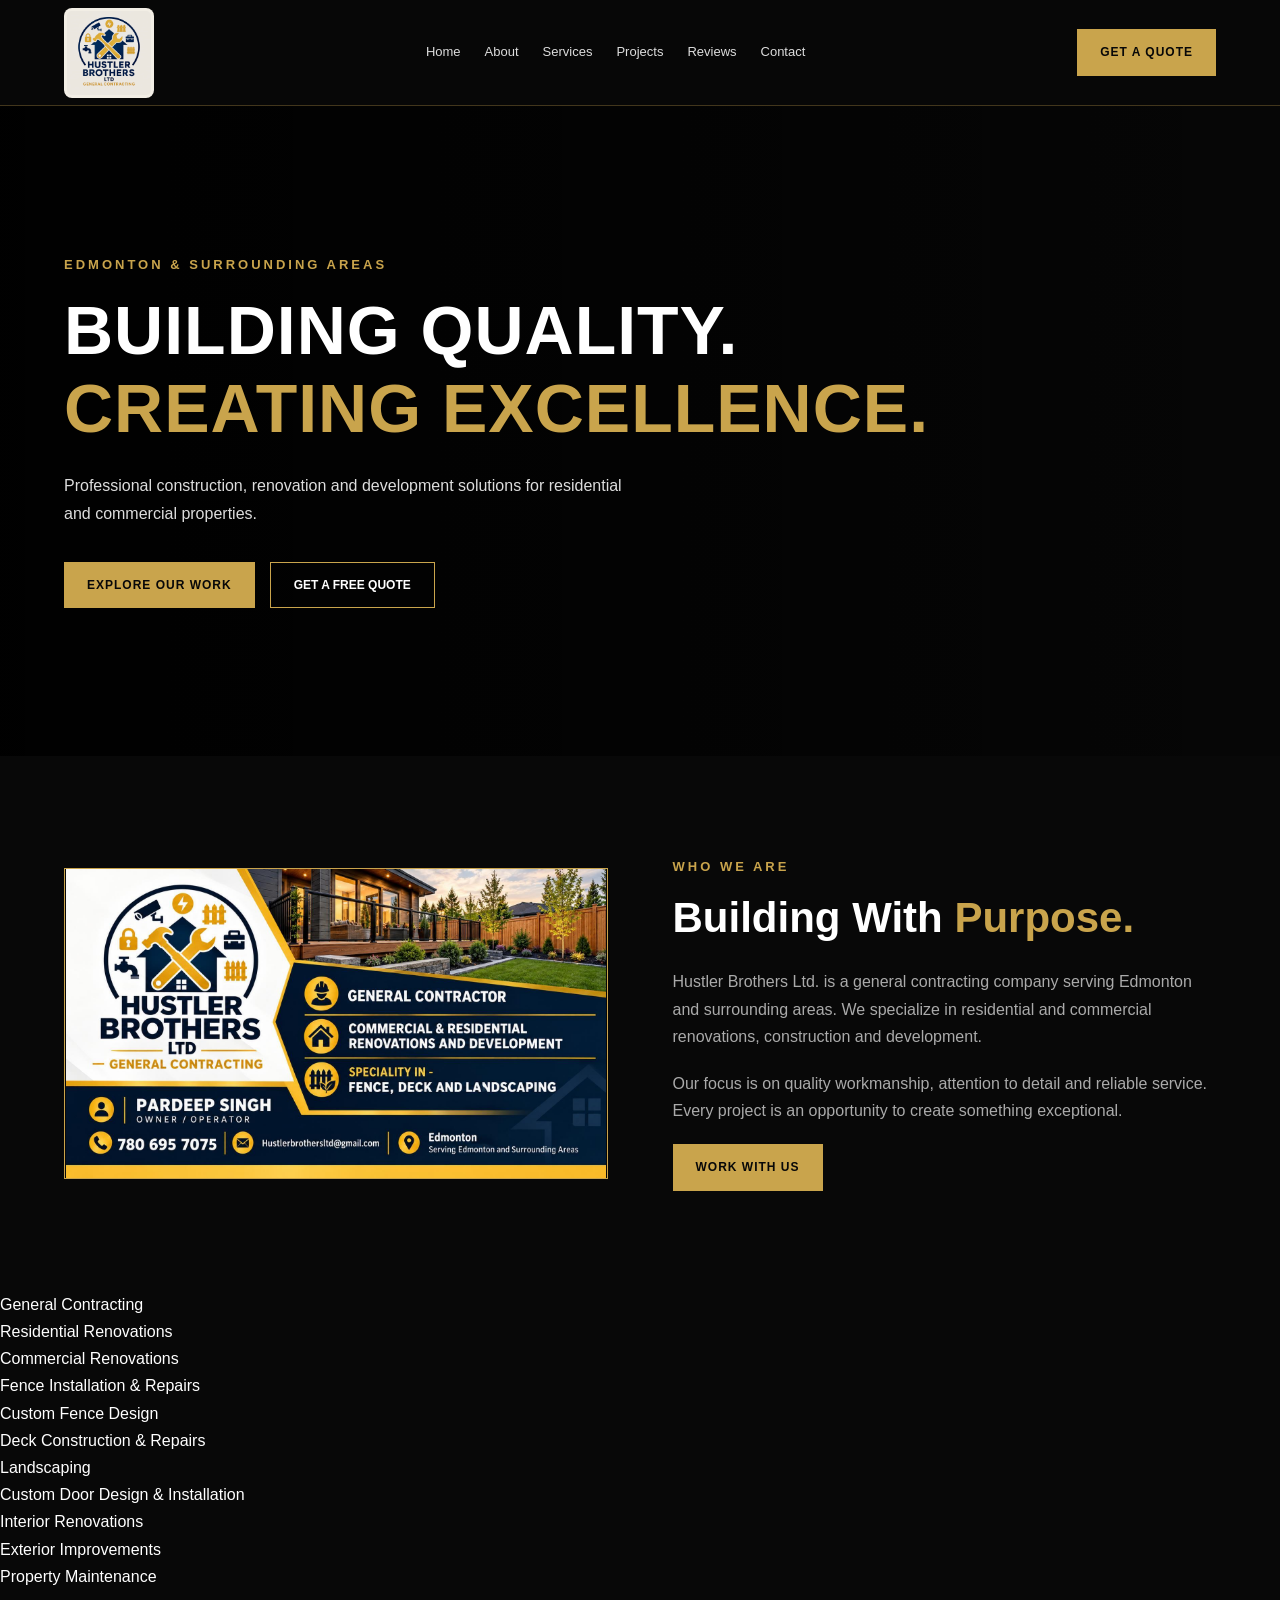
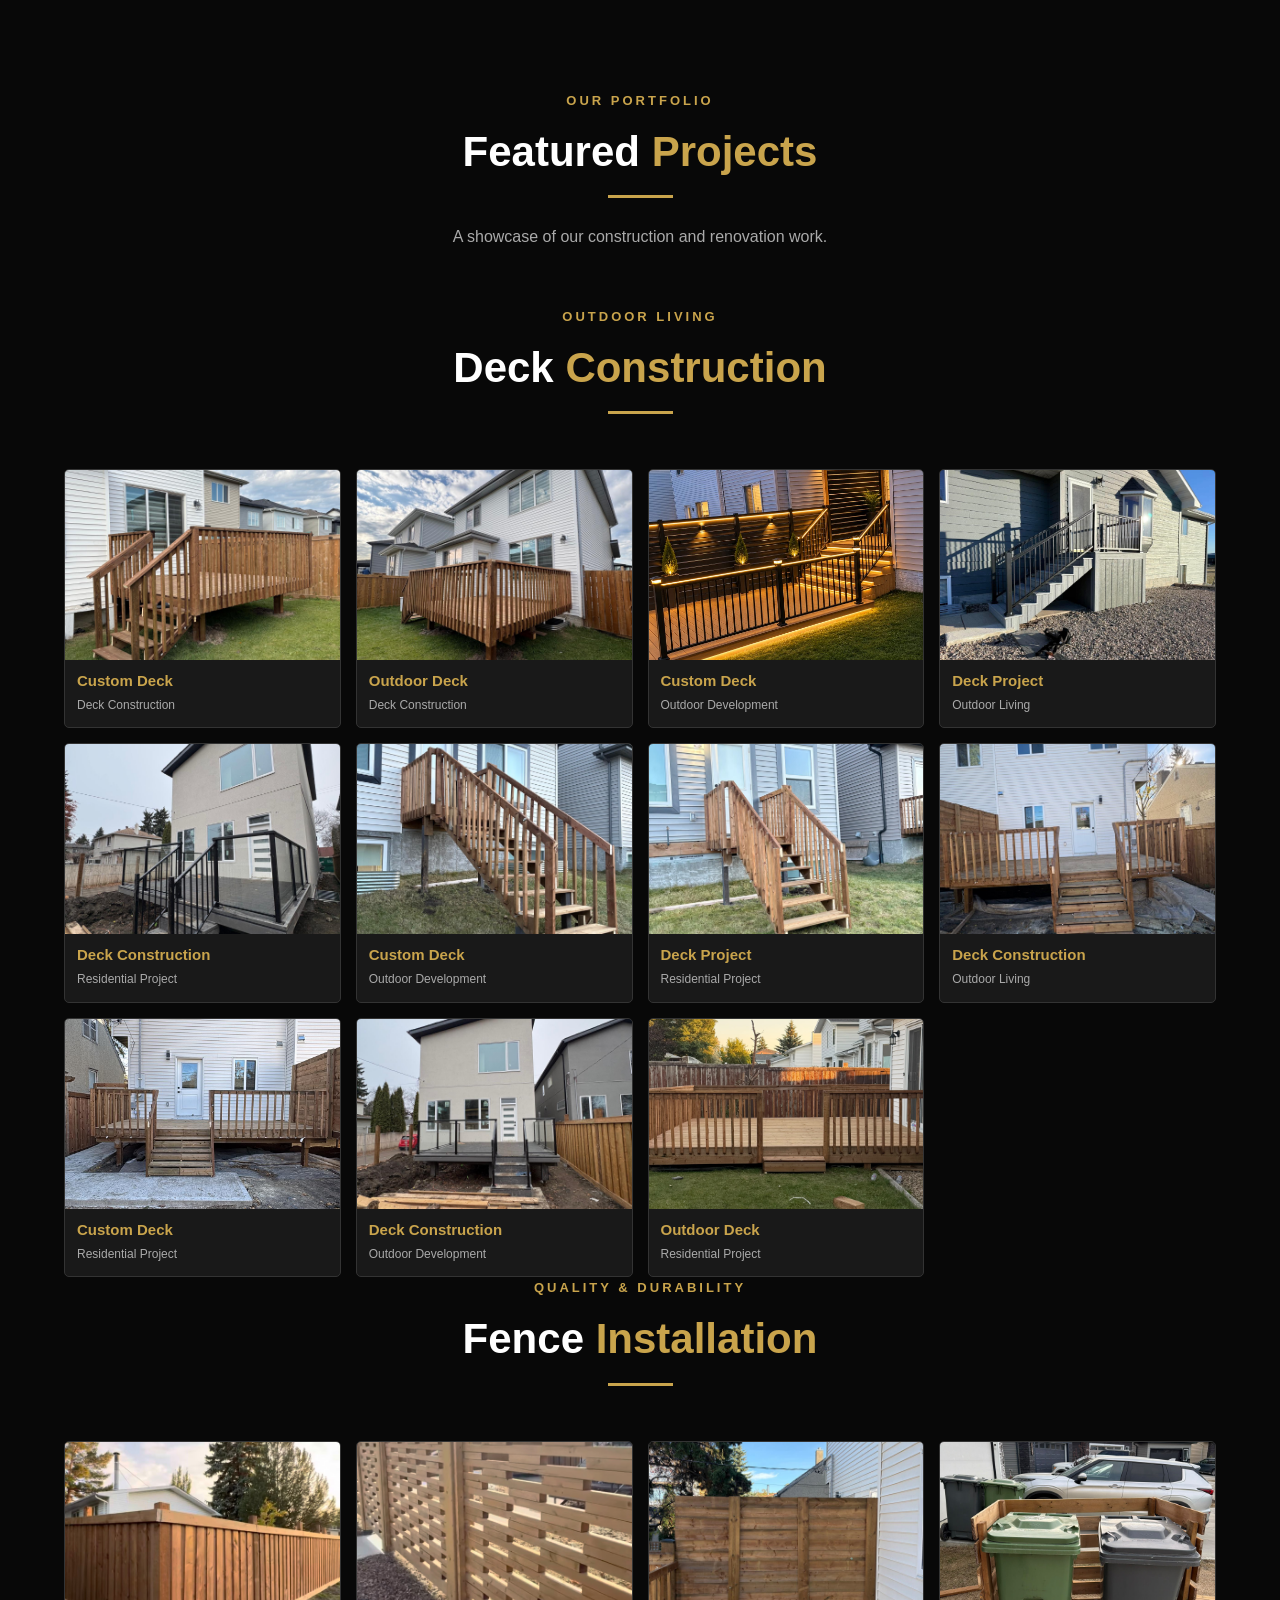
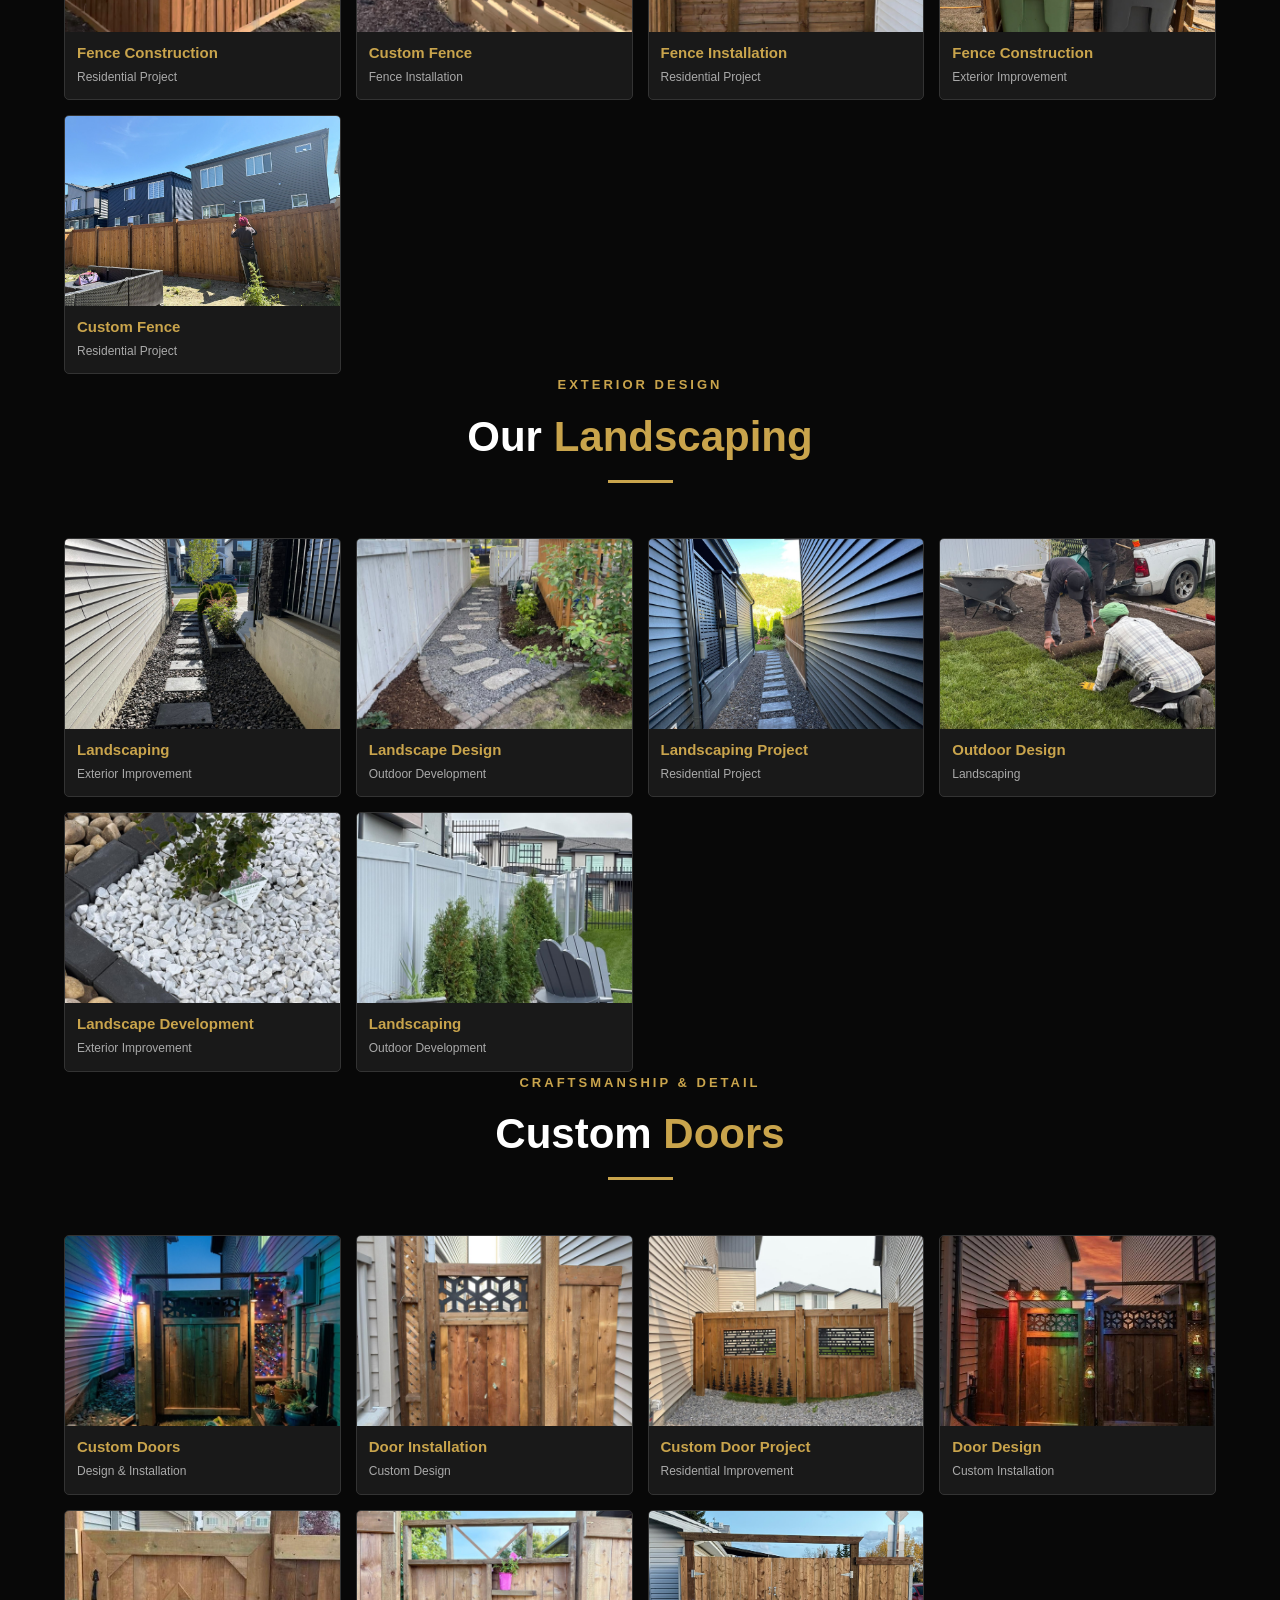
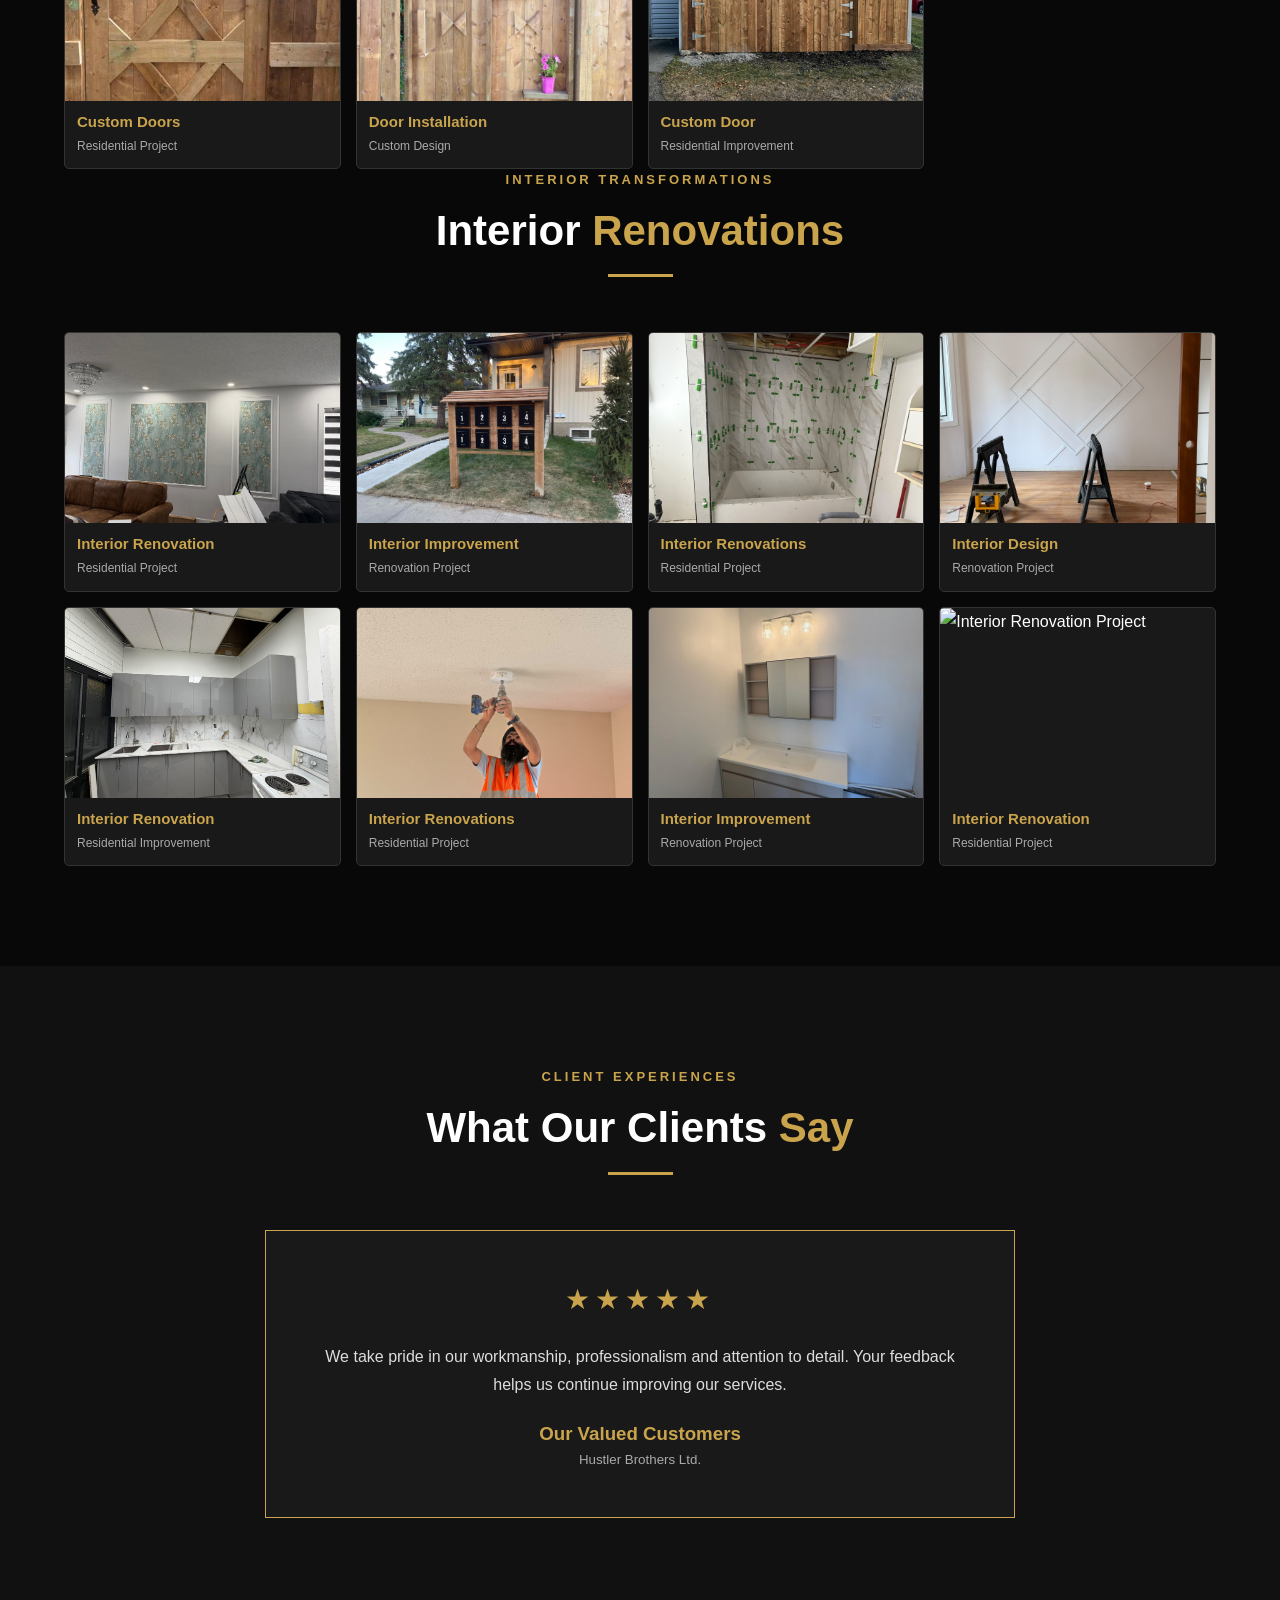
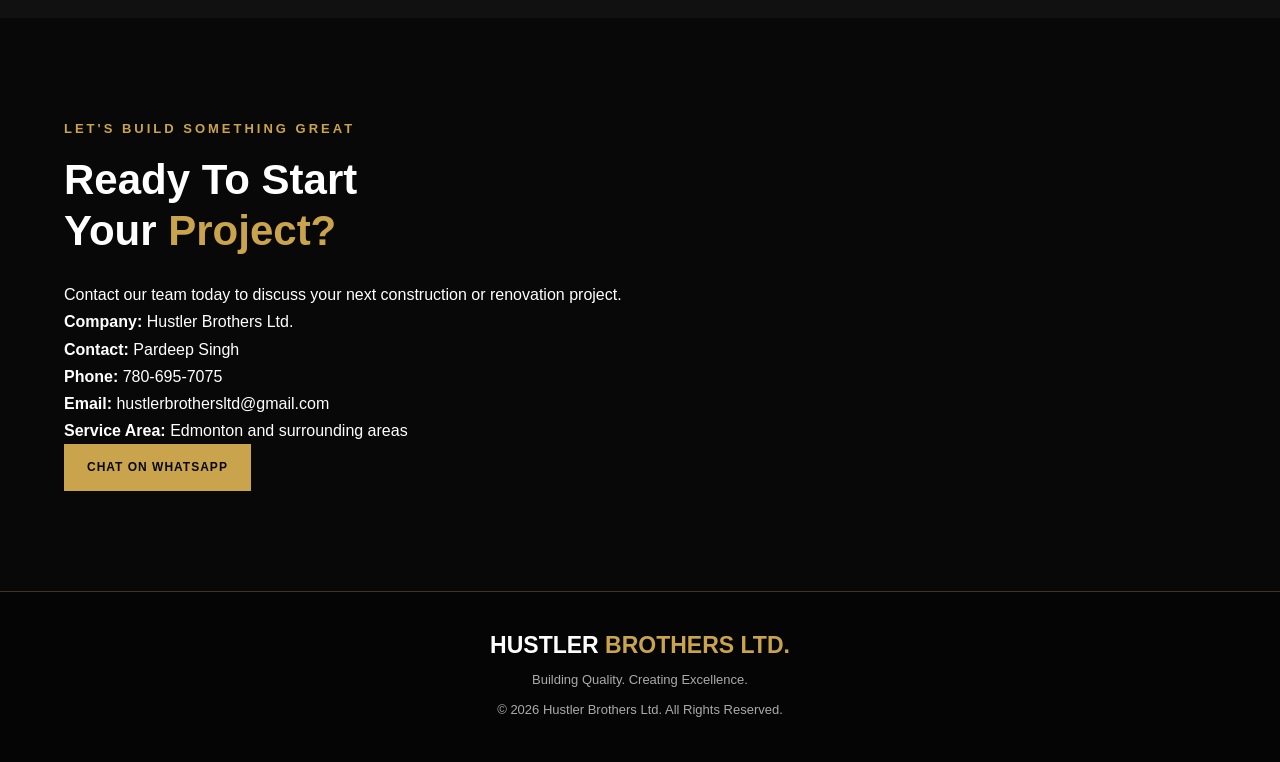
==== index.html @ e7b55569 "Update fmt.Println output from 'Hello' to 'Goodbye'" ====
<!DOCTYPE html>
<html lang="en">
<head>
    <meta charset="UTF-8">
    <meta name="viewport" content="width=device-width, initial-scale=1.0">

    <title>Hustler Brothers Ltd. | General Contractor Edmonton</title>

    <meta name="description" content="Hustler Brothers Ltd. provides professional fencing, deck construction, landscaping, custom doors and interior renovations in Edmonton and surrounding areas.">

    <link rel="stylesheet" href="style.css">
</head>

<body>

    <!-- NAVIGATION -->
    <header class="header">
        <div class="container navbar">

            <a href="#home" class="logo">
                <img src="images/logo.jpg" alt="Hustler Brothers Ltd. Logo">
            </a>

            <nav class="nav-links">
                <a href="#home">Home</a>
                <a href="#about">About</a>
                <a href="#services">Services</a>
                <a href="#projects">Projects</a>
                <a href="#reviews">Reviews</a>
                <a href="#contact">Contact</a>
            </nav>

            <a href="#contact" class="nav-button">
                GET A QUOTE
            </a>

        </div>
    </header>


    <!-- HERO SECTION -->
    <section class="hero" id="home">

        <div class="hero-overlay"></div>

        <div class="container hero-content">

            <p class="gold-text">
                EDMONTON & SURROUNDING AREAS
            </p>

            <h1>
                BUILDING QUALITY.<br>
                <span>CREATING EXCELLENCE.</span>
            </h1>

            <p class="hero-description">
                Professional construction, renovation and
                development solutions for residential and
                commercial properties.
            </p>

            <div class="hero-buttons">

                <a href="#projects" class="gold-button">
                    EXPLORE OUR WORK
                </a>

                <a href="#contact" class="outline-button">
                    GET A FREE QUOTE
                </a>

            </div>

        </div>

    </section>


    <!-- ABOUT SECTION -->
    <section class="about section-padding" id="about">

        <div class="container about-grid">

            <div class="about-image">
                <img src="images/about.jpg"
                     alt="Hustler Brothers Ltd. Construction Project">
            </div>

            <div class="about-content">

                <p class="gold-text">WHO WE ARE</p>

                <h2>
                    Building With <span>Purpose.</span>
                </h2>

                <p>
                    Hustler Brothers Ltd. is a general contracting
                    company serving Edmonton and surrounding areas.
                    We specialize in residential and commercial
                    renovations, construction and development.
                </p>

                <p>
                    Our focus is on quality workmanship,
                    attention to detail and reliable service.
                    Every project is an opportunity to create
                    something exceptional.
                </p>

                <a href="#contact" class="gold-button">
                    WORK WITH US
                </a>

            </div>

        </div>

    </section>


    <!-- SERVICES SECTION -->
   
<div class="services-list">

    <ul>
        <li>General Contracting</li>
        <li>Residential Renovations</li>
        <li>Commercial Renovations</li>
        <li>Fence Installation & Repairs</li>
        <li>Custom Fence Design</li>
        <li>Deck Construction & Repairs</li>
        <li>Landscaping</li>
        <li>Custom Door Design & Installation</li>
        <li>Interior Renovations</li>
        <li>Exterior Improvements</li>
        <li>Property Maintenance</li>
    </ul>

</div>

</div>

</section>


<!-- PROJECTS / PORTFOLIO SECTION -->
    <section class="projects section-padding" id="projects">

        <div class="container">

            <div class="section-heading">

                <p class="gold-text">OUR PORTFOLIO</p>

                <h2>Featured <span>Projects</span></h2>

                <p>
                    A showcase of our construction and renovation work.
                </p>

            </div>


            <!-- DECK CONSTRUCTION -->
            <div class="section-heading">
                <p class="gold-text">OUTDOOR LIVING</p>
                <h2>Deck <span>Construction</span></h2>
            </div>

            <div class="project-grid">

                <div class="project-card">
                    <img src="images/deck1.jpeg" alt="Deck Project 1">
                    <div class="project-info">
                        <h3>Custom Deck</h3>
                        <p>Deck Construction</p>
                    </div>
                </div>

                <div class="project-card">
                    <img src="images/deck2.jpeg" alt="Deck Project 2">
                    <div class="project-info">
                        <h3>Outdoor Deck</h3>
                        <p>Deck Construction</p>
                    </div>
                </div>

                <div class="project-card">
                    <img src="images/deck3.jpeg" alt="Deck Project 3">
                    <div class="project-info">
                        <h3>Custom Deck</h3>
                        <p>Outdoor Development</p>
                    </div>
                </div>

                <div class="project-card">
                    <img src="images/deck4.jpeg" alt="Deck Project 4">
                    <div class="project-info">
                        <h3>Deck Project</h3>
                        <p>Outdoor Living</p>
                    </div>
                </div>

                <div class="project-card">
                    <img src="images/deck5.jpeg" alt="Deck Project 5">
                    <div class="project-info">
                        <h3>Deck Construction</h3>
                        <p>Residential Project</p>
                    </div>
                </div>

                <div class="project-card">
                    <img src="images/deck6.jpeg" alt="Deck Project 6">
                    <div class="project-info">
                        <h3>Custom Deck</h3>
                        <p>Outdoor Development</p>
                    </div>
                </div>

                <div class="project-card">
                    <img src="images/deck7.jpeg" alt="Deck Project 7">
                    <div class="project-info">
                        <h3>Deck Project</h3>
                        <p>Residential Project</p>
                    </div>
                </div>

                <div class="project-card">
                    <img src="images/deck9.jpeg" alt="Deck Project 9">
                    <div class="project-info">
                        <h3>Deck Construction</h3>
                        <p>Outdoor Living</p>
                    </div>
                </div>

                <div class="project-card">
                    <img src="images/deck10.jpeg" alt="Deck Project 10">
                    <div class="project-info">
                        <h3>Custom Deck</h3>
                        <p>Residential Project</p>
                    </div>
                </div>

                <div class="project-card">
                    <img src="images/deck11.jpeg" alt="Deck Project 11">
                    <div class="project-info">
                        <h3>Deck Construction</h3>
                        <p>Outdoor Development</p>
                    </div>
                </div>

                <div class="project-card">
                    <img src="images/deck12.jpeg" alt="Deck Project 12">
                    <div class="project-info">
                        <h3>Outdoor Deck</h3>
                        <p>Residential Project</p>
                    </div>
                </div>

            </div>


            <!-- FENCE INSTALLATION -->
            <div class="section-heading">
                <p class="gold-text">QUALITY & DURABILITY</p>
                <h2>Fence <span>Installation</span></h2>
            </div>

            <div class="project-grid">

                <div class="project-card">
                    <img src="images/fence1.jpeg" alt="Fence Project 1">
                    <div class="project-info">
                        <h3>Fence Construction</h3>
                        <p>Residential Project</p>
                    </div>
                </div>

                <div class="project-card">
                    <img src="images/fence2.jpeg" alt="Fence Project 2">
                    <div class="project-info">
                        <h3>Custom Fence</h3>
                        <p>Fence Installation</p>
                    </div>
                </div>

                <div class="project-card">
                    <img src="images/fence5.jpeg" alt="Fence Project 5">
                    <div class="project-info">
                        <h3>Fence Installation</h3>
                        <p>Residential Project</p>
                    </div>
                </div>

                <div class="project-card">
                    <img src="images/fence6.jpeg" alt="Fence Project 6">
                    <div class="project-info">
                        <h3>Fence Construction</h3>
                        <p>Exterior Improvement</p>
                    </div>
                </div>

                <div class="project-card">
                    <img src="images/fence7.jpeg" alt="Fence Project 7">
                    <div class="project-info">
                        <h3>Custom Fence</h3>
                        <p>Residential Project</p>
                    </div>
                </div>

            </div>


            <!-- LANDSCAPING -->
            <div class="section-heading">
                <p class="gold-text">EXTERIOR DESIGN</p>
                <h2>Our <span>Landscaping</span></h2>
            </div>

            <div class="project-grid">

                <div class="project-card">
                    <img src="images/landscaping1.jpeg" alt="Landscaping Project 1">
                    <div class="project-info">
                        <h3>Landscaping</h3>
                        <p>Exterior Improvement</p>
                    </div>
                </div>

                <div class="project-card">
                    <img src="images/landscaping2.jpeg" alt="Landscaping Project 2">
                    <div class="project-info">
                        <h3>Landscape Design</h3>
                        <p>Outdoor Development</p>
                    </div>
                </div>

                <div class="project-card">
                    <img src="images/landscaping3.jpeg" alt="Landscaping Project 3">
                    <div class="project-info">
                        <h3>Landscaping Project</h3>
                        <p>Residential Project</p>
                    </div>
                </div>

                <div class="project-card">
                    <img src="images/landscaping4.jpeg" alt="Landscaping Project 4">
                    <div class="project-info">
                        <h3>Outdoor Design</h3>
                        <p>Landscaping</p>
                    </div>
                </div>

                <div class="project-card">
                    <img src="images/landscaping5.jpeg" alt="Landscaping Project 5">
                    <div class="project-info">
                        <h3>Landscape Development</h3>
                        <p>Exterior Improvement</p>
                    </div>
                </div>

                <div class="project-card">
                    <img src="images/landscaping7.jpeg" alt="Landscaping Project 7">
                    <div class="project-info">
                        <h3>Landscaping</h3>
                        <p>Outdoor Development</p>
                    </div>
                </div>

            </div>


            <!-- CUSTOM DOORS -->
            <div class="section-heading">
                <p class="gold-text">CRAFTSMANSHIP & DETAIL</p>
                <h2>Custom <span>Doors</span></h2>
            </div>

            <div class="project-grid">

                <div class="project-card">
                    <img src="images/door1.jpeg" alt="Custom Door Project 1">
                    <div class="project-info">
                        <h3>Custom Doors</h3>
                        <p>Design & Installation</p>
                    </div>
                </div>

                <div class="project-card">
                    <img src="images/door2.jpeg" alt="Custom Door Project 2">
                    <div class="project-info">
                        <h3>Door Installation</h3>
                        <p>Custom Design</p>
                    </div>
                </div>

                <div class="project-card">
                    <img src="images/door3.jpeg" alt="Custom Door Project 3">
                    <div class="project-info">
                        <h3>Custom Door Project</h3>
                        <p>Residential Improvement</p>
                    </div>
                </div>

                <div class="project-card">
                    <img src="images/door4.jpeg" alt="Custom Door Project 4">
                    <div class="project-info">
                        <h3>Door Design</h3>
                        <p>Custom Installation</p>
                    </div>
                </div>

                <div class="project-card">
                    <img src="images/door5.jpeg" alt="Custom Door Project 5">
                    <div class="project-info">
                        <h3>Custom Doors</h3>
                        <p>Residential Project</p>
                    </div>
                </div>

                <div class="project-card">
                    <img src="images/door6.jpeg" alt="Custom Door Project 6">
                    <div class="project-info">
                        <h3>Door Installation</h3>
                        <p>Custom Design</p>
                    </div>
                </div>

                <div class="project-card">
                    <img src="images/door9.jpeg" alt="Custom Door Project 9">
                    <div class="project-info">
                        <h3>Custom Door</h3>
                        <p>Residential Improvement</p>
                    </div>
                </div>

            </div>


            <!-- INTERIOR RENOVATIONS -->
            <div class="section-heading">
                <p class="gold-text">INTERIOR TRANSFORMATIONS</p>
                <h2>Interior <span>Renovations</span></h2>
            </div>

            <div class="project-grid">

                <div class="project-card">
                    <img src="images/renovation1.jpeg" alt="Interior Renovation Project 1">
                    <div class="project-info">
                        <h3>Interior Renovation</h3>
                        <p>Residential Project</p>
                    </div>
                </div>

                <div class="project-card">
                    <img src="images/renovation2.jpeg" alt="Interior Renovation Project 2">
                    <div class="project-info">
                        <h3>Interior Improvement</h3>
                        <p>Renovation Project</p>
                    </div>
                </div>

                <div class="project-card">
                    <img src="images/renovation3.jpeg" alt="Interior Renovation Project 3">
                    <div class="project-info">
                        <h3>Interior Renovations</h3>
                        <p>Residential Project</p>
                    </div>
                </div>

                <div class="project-card">
                    <img src="images/renovation4.jpeg" alt="Interior Renovation Project 4">
                    <div class="project-info">
                        <h3>Interior Design</h3>
                        <p>Renovation Project</p>
                    </div>
                </div>

                <div class="project-card">
                    <img src="images/renovation5.jpeg" alt="Interior Renovation Project 5">
                    <div class="project-info">
                        <h3>Interior Renovation</h3>
                        <p>Residential Improvement</p>
                    </div>
                </div>

                <div class="project-card">
                    <img src="images/renovation7.jpeg" alt="Interior Renovation Project 7">
                    <div class="project-info">
                        <h3>Interior Renovations</h3>
                        <p>Residential Project</p>
                    </div>
                </div>

                <div class="project-card">
                    <img src="images/renovation8.jpeg" alt="Interior Renovation Project 8">
                    <div class="project-info">
                        <h3>Interior Improvement</h3>
                        <p>Renovation Project</p>
                    </div>
                </div>

                <div class="project-card">
                    <img src="images/renovation003.jpeg" alt="Interior Renovation Project">
                    <div class="project-info">
                        <h3>Interior Renovation</h3>
                        <p>Residential Project</p>
                    </div>
                </div>

            </div>

        </div>

    </section>


    <!-- REVIEWS SECTION -->
    <section class="reviews section-padding" id="reviews">

        <div class="container">

            <div class="section-heading">
                <p class="gold-text">CLIENT EXPERIENCES</p>
                <h2>What Our Clients <span>Say</span></h2>
            </div>

            <div class="review-card">

                <div class="stars">★★★★★</div>

                <p>
                    We take pride in our workmanship,
                    professionalism and attention to detail.
                    Your feedback helps us continue improving
                    our services.
                </p>

                <h3>Our Valued Customers</h3>
                <small>Hustler Brothers Ltd.</small>

            </div>

        </div>

    </section>


    <!-- CONTACT SECTION -->
    <section class="contact section-padding" id="contact">

        <div class="container contact-grid">

            <div>

                <p class="gold-text">
                    LET'S BUILD SOMETHING GREAT
                </p>

                <h2>
                    Ready To Start<br>
                    Your <span>Project?</span>
                </h2>

                <p>
                    Contact our team today to discuss your
                    next construction or renovation project.
                </p>

            </div>

            <div class="contact-details">

                <p><strong>Company:</strong> Hustler Brothers Ltd.</p>

                <p><strong>Contact:</strong> Pardeep Singh</p>

                <p>
                    <strong>Phone:</strong>
                    <a href="tel:+17806957075">780-695-7075</a>
                </p>

                <p>
                    <strong>Email:</strong>
                    <a href="mailto:hustlerbrothersltd@gmail.com">
                        hustlerbrothersltd@gmail.com
                    </a>
                </p>

                <p>
                    <strong>Service Area:</strong>
                    Edmonton and surrounding areas
                </p>

                <a href="https://wa.me/17806957075"
                   target="_blank"
                   rel="noopener"
                   class="gold-button">
                    CHAT ON WHATSAPP
                </a>

            </div>

        </div>

    </section>


    <!-- FOOTER -->
    <footer class="footer">

        <div class="container">

            <h3>HUSTLER <span>BROTHERS LTD.</span></h3>

            <p>Building Quality. Creating Excellence.</p>

            <p>© 2026 Hustler Brothers Ltd. All Rights Reserved.</p>

        </div>

    </footer>


    <script src="script.js"></script>

</body>
</html>
---- style.css ----
/* =========================================
   HUSTLER BROTHERS LTD.
   LUXURY BLACK, WHITE & GOLD WEBSITE
========================================= */

:root {
    --black: #080808;
    --dark: #111111;
    --card: #191919;
    --gold: #c9a44c;
    --white: #ffffff;
    --grey: #aaaaaa;
}

* {
    margin: 0;
    padding: 0;
    box-sizing: border-box;
    scroll-behavior: smooth;
}

body {
    background: var(--black);
    color: var(--white);
    font-family: Arial, Helvetica, sans-serif;
    line-height: 1.7;
}

img {
    max-width: 100%;
}

a {
    color: inherit;
    text-decoration: none;
}

.container {
    width: 90%;
    max-width: 1200px;
    margin: auto;
}

.section-padding {
    padding: 100px 0;
}

h1, h2, h3 {
    line-height: 1.2;
}

h2 {
    font-size: 42px;
    margin-bottom: 25px;
}

h1 span,
h2 span,
.logo span,
.footer span {
    color: var(--gold);
}

.gold-text {
    color: var(--gold);
    font-size: 13px;
    font-weight: bold;
    letter-spacing: 3px;
    margin-bottom: 15px;
}

/* =========================================
   HEADER & NAVIGATION
========================================= */

.header {
    width: 100%;
    background: rgba(8, 8, 8, 0.98);
    border-bottom: 1px solid rgba(201, 164, 76, 0.3);
    position: sticky;
    top: 0;
    z-index: 1000;
}

.navbar {
    min-height: 105px;
    display: flex;
    align-items: center;
    justify-content: space-between;
    gap: 20px;
}

.logo img {
    width: 90px;
    height: 90px;
    object-fit: contain;
    display: block;
    background: #f2eee5;
    border-radius: 8px;
    padding: 3px;
}

.logo {
    font-size: 23px;
    font-weight: 900;
    letter-spacing: 1px;
}

.logo small {
    display: block;
    color: var(--gold);
    font-size: 10px;
    letter-spacing: 5px;
    text-align: center;
}

.nav-links {
    display: flex;
    align-items: center;
    gap: 24px;
}

.nav-links a {
    color: #dddddd;
    font-size: 13px;
    transition: 0.3s;
}

.nav-links a:hover {
    color: var(--gold);
}

.nav-button,
.gold-button {
    display: inline-block;
    background: var(--gold);
    color: var(--black);
    padding: 13px 23px;
    font-size: 12px;
    font-weight: bold;
    letter-spacing: 1px;
    transition: 0.3s;
}

.nav-button:hover,
.gold-button:hover {
    background: var(--white);
    transform: translateY(-3px);
}

/* =========================================
   HERO SECTION
========================================= */

.hero {
    min-height: 650px;
    display: flex;
    align-items: center;
    position: relative;
    background:
        url("https://images.unsplash.com/photo-1600607687939-ce8a6c25118c?w=1800")
        center/cover no-repeat;
}

.hero-overlay {
    position: absolute;
    inset: 0;
    background: linear-gradient(
        90deg,
        rgba(0, 0, 0, 0.95),
        rgba(0, 0, 0, 0.65),
        rgba(0, 0, 0, 0.25)
    );
}

.hero-content {
    position: relative;
    z-index: 1;
}

.hero h1 {
    font-size: clamp(38px, 6vw, 68px);
    font-weight: 900;
    letter-spacing: 1px;
    line-height: 1.15;
    margin-bottom: 25px;
}

.hero-description {
    max-width: 570px;
    color: #dddddd;
    font-size: 16px;
    margin-bottom: 35px;
}

.hero-buttons {
    display: flex;
    flex-wrap: wrap;
    gap: 15px;
}

.outline-button {
    display: inline-block;
    padding: 12px 23px;
    border: 1px solid var(--gold);
    color: var(--white);
    font-size: 12px;
    font-weight: bold;
    transition: 0.3s;
}

.outline-button:hover {
    background: var(--gold);
    color: var(--black);
}

/* =========================================
   SECTION HEADINGS
========================================= */

.section-heading {
    text-align: center;
    margin-bottom: 55px;
}

.section-heading > p:last-child {
    color: var(--grey);
}

.section-heading h2::after {
    content: "";
    display: block;
    width: 65px;
    height: 3px;
    background: var(--gold);
    margin: 18px auto 0;
}

/* =========================================
   ABOUT SECTION
========================================= */

.about {
    background: var(--black);
}

.about-grid {
    display: grid;
    grid-template-columns: 1fr 1fr;
    gap: 65px;
    align-items: center;
}

.about-image img {
    width: 100%;
    aspect-ratio: 1600 / 914;
    height: auto;
    object-fit: contain;
    display: block;
    border: 1px solid var(--gold);
}

.about-content p:not(.gold-text) {
    color: var(--grey);
    margin-bottom: 20px;
}

/* =========================================
   SERVICES SECTION
========================================= */

.services {
    background: var(--dark);
}

.service-grid {
    display: grid;
    grid-template-columns: repeat(3, 1fr);
    gap: 22px;
}

.service-card {
    padding: 35px 25px;
    background: var(--card);
    border: 1px solid #292929;
    transition: 0.3s;
}

.service-card:hover {
    border-color: var(--gold);
    transform: translateY(-7px);
}

.service-icon {
    color: var(--gold);
    font-size: 35px;
    font-weight: bold;
    margin-bottom: 20px;
}

.service-card h3 {
    margin-bottom: 15px;
    font-size: 20px;
}

.service-card p {
    color: var(--grey);
    font-size: 14px;
}


/* =========================================
   PORTFOLIO PHOTO GALLERIES
========================================= */

.projects {
    background: var(--black);
}

.project-category {
    margin-bottom: 65px;
}

.project-category h3 {
    color: var(--gold);
    font-size: 25px;
    margin-bottom: 22px;
}

.project-grid {
    display: grid;
    grid-template-columns: repeat(4, minmax(0, 1fr));
    gap: 15px;
}

.project-card {
    overflow: hidden;
    background: #191919;
    border: 1px solid #333;
    border-radius: 5px;
    cursor: pointer;
    transition: 0.3s;
}

.project-card:hover {
    border-color: var(--gold);
    transform: translateY(-4px);
}

.project-card img {
    display: block;
    width: 100%;
    height: 190px;
    object-fit: cover;
    transition: transform 0.4s;
}

.project-card:hover img {
    transform: scale(1.06);
}

.project-info {
    padding: 12px;
}

.project-info h3 {
    color: var(--gold);
    font-size: 15px;
    margin-bottom: 5px;
}

.project-info p {
    color: var(--grey);
    font-size: 12px;
}

@media (max-width: 900px) {
    .project-grid {
        grid-template-columns: repeat(2, 1fr);
    }
}

@media (max-width: 600px) {
    .project-grid {
        grid-template-columns: repeat(2, 1fr);
        gap: 10px;
    }

    .project-card img {
        height: 145px;
    }
}


/* =========================================
   REVIEWS SECTION - OLD STYLE
========================================= */

.reviews {
    background: #111111;
}

.review-card {
    max-width: 750px;
    margin: auto;
    padding: 45px;
    background: #191919;
    border: 1px solid var(--gold);
    text-align: center;
}

.stars {
    color: var(--gold);
    font-size: 28px;
    letter-spacing: 5px;
    margin-bottom: 20px;
}

.review-card p {
    color: #dddddd;
    margin-bottom: 25px;
}

.review-card h3 {
    color: var(--gold);
}

.review-card small {
    color: var(--grey);
}


/* =========================================
   FOOTER
========================================= */

.footer {
    padding: 40px 0;
    background: #050505;
    border-top: 1px solid rgba(201, 164, 76, 0.3);
    text-align: center;
}

.footer h3 {
    font-size: 23px;
    margin-bottom: 10px;
}

.footer p {
    color: var(--grey);
    font-size: 13px;
    margin-top: 8px;
}

/* =========================================
   WHATSAPP FLOATING BUTTON
========================================= */

.whatsapp-button {
    position: fixed;
    right: 25px;
    bottom: 25px;
    z-index: 2000;
    background: #25D366;
    color: white;
    padding: 13px 20px;
    border-radius: 50px;
    font-weight: bold;
    box-shadow: 0 4px 15px rgba(0, 0, 0, 0.4);
    transition: 0.3s;
}

.whatsapp-button:hover {
    transform: translateY(-4px);
    background: #1ebe5d;
}

/* =========================================
   SCROLL ANIMATIONS
   IMPORTANT: CONTENT REMAINS VISIBLE
========================================= */

.reveal {
    opacity: 1;
    transform: none;
}

/* =========================================
   RESPONSIVE DESIGN
========================================= */

@media (max-width: 900px) {

    .navbar {
        flex-wrap: wrap;
        justify-content: center;
        padding: 15px 0;
    }

    .nav-links {
        width: 100%;
        justify-content: center;
        flex-wrap: wrap;
        gap: 15px;
    }

    .about-grid,
    .contact-grid {
        grid-template-columns: 1fr;
    }

    .service-grid,
    .project-grid {
        grid-template-columns: repeat(2, minmax(0, 1fr));
    }
}

@media (max-width: 600px) {

    .section-padding {
        padding: 65px 0;
    }

    .hero {
        min-height: 580px;
    }

    .hero h1 {
        font-size: 38px;
    }

    h2 {
        font-size: 32px;
    }

    .service-grid,
    .project-grid {
        grid-template-columns: 1fr;
    }

    .about-image img {
        height: auto;
    }

    .nav-button {
        display: none;
    }

    .review-card {
        padding: 25px;
    }

    .project-card img {
        height: 260px;
    }

    .whatsapp-button {
        right: 15px;
        bottom: 15px;
    }
}
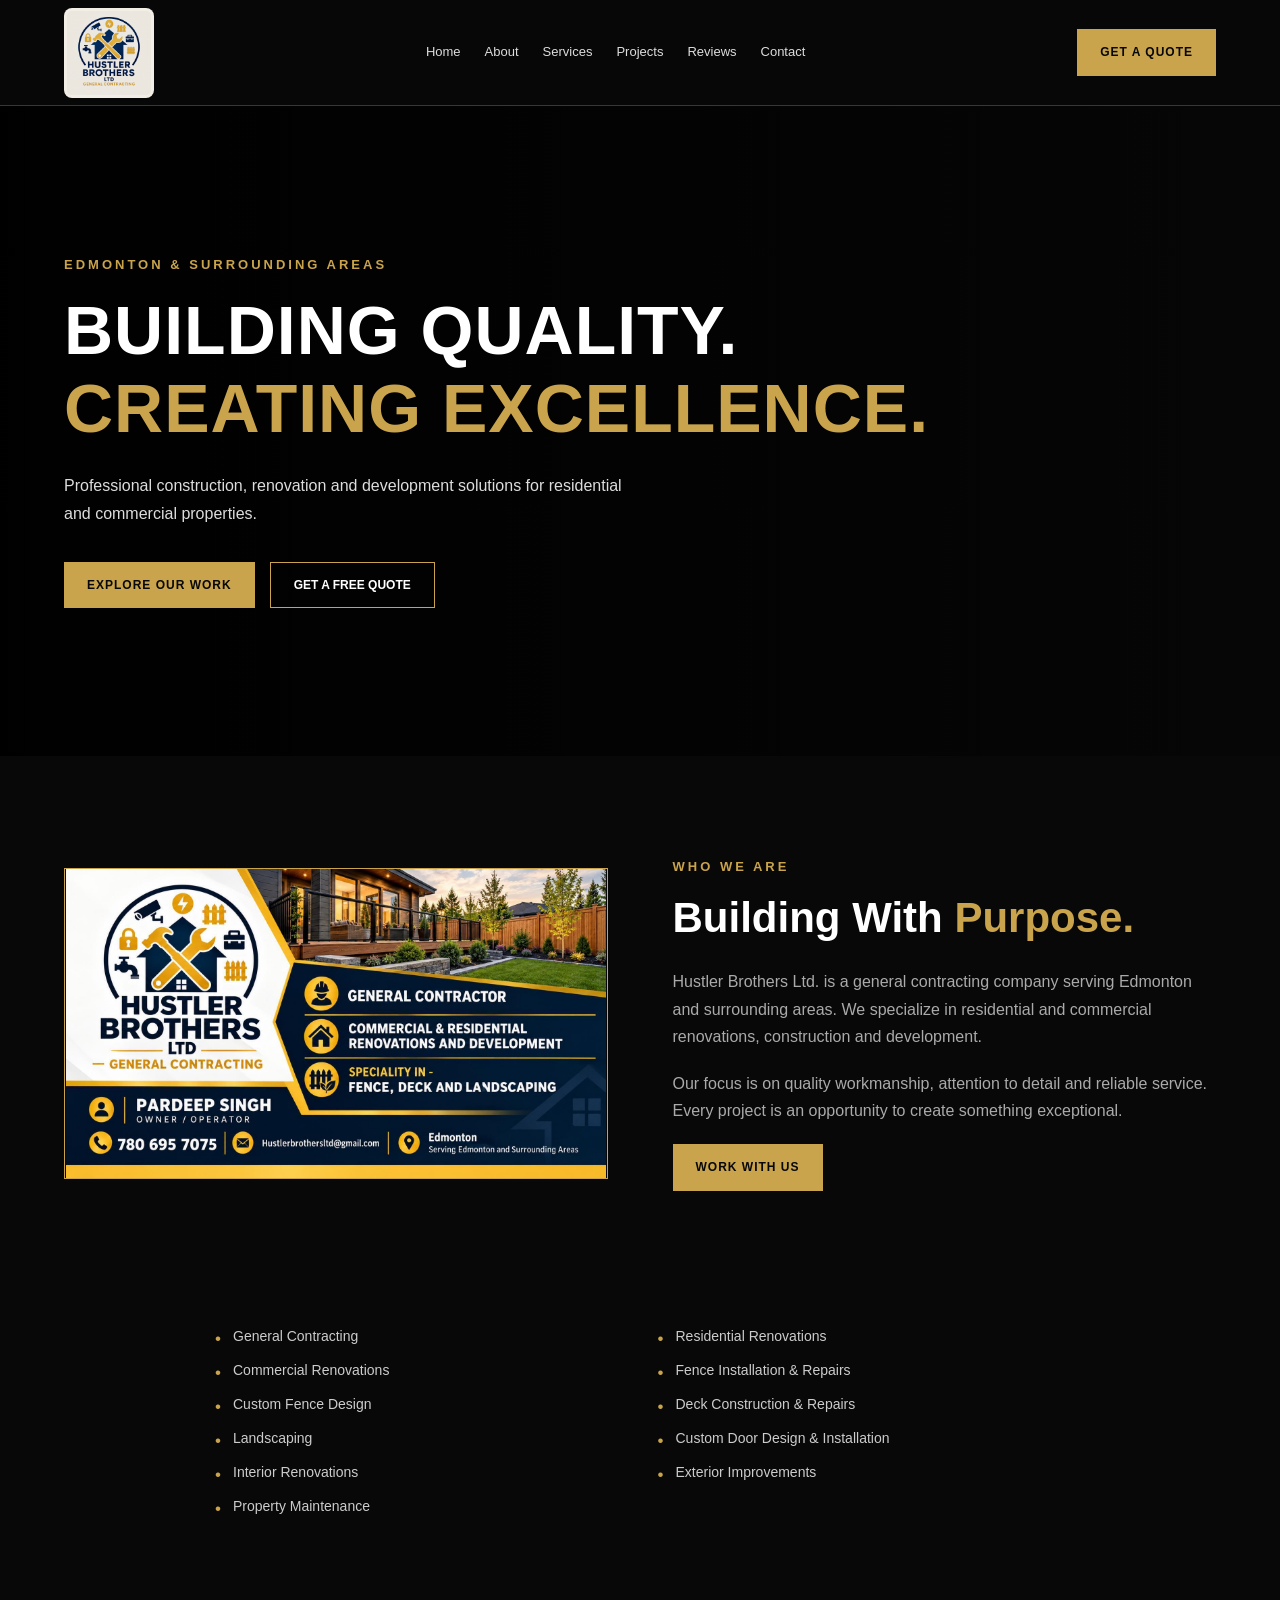
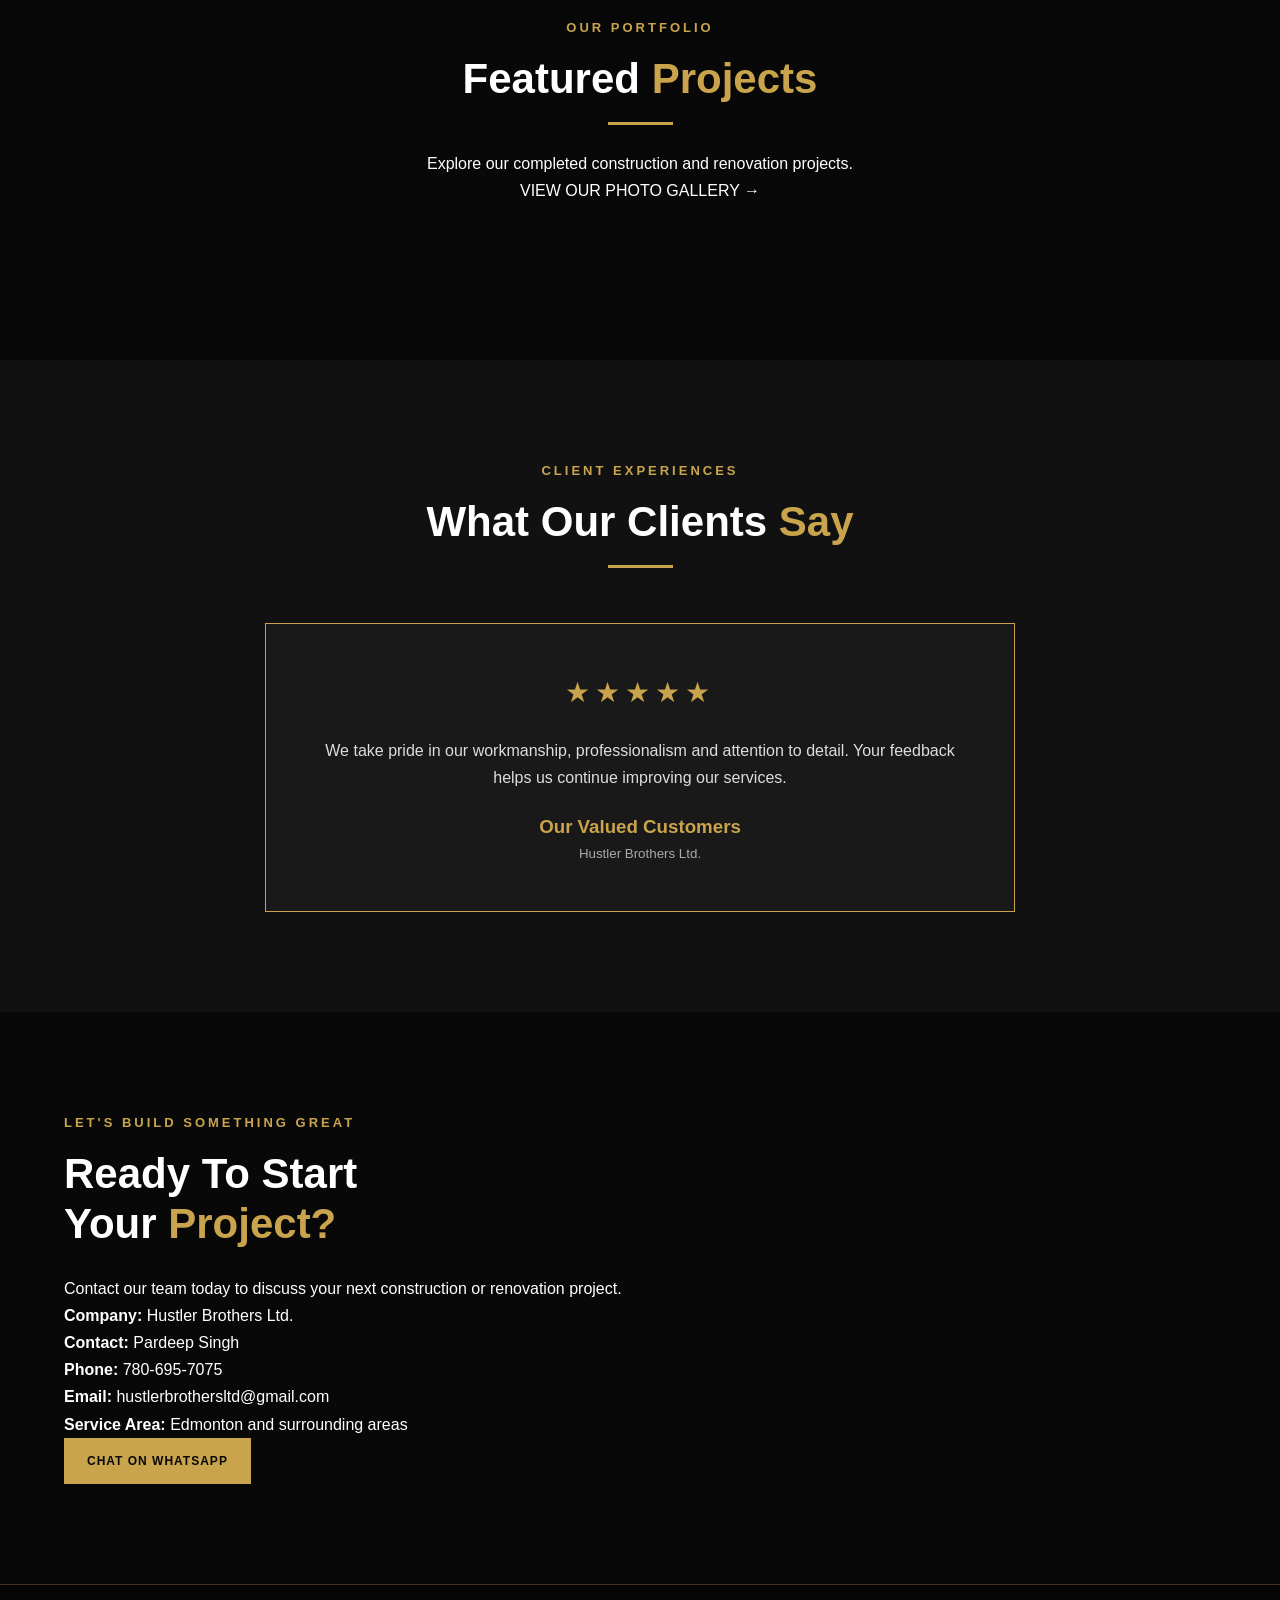
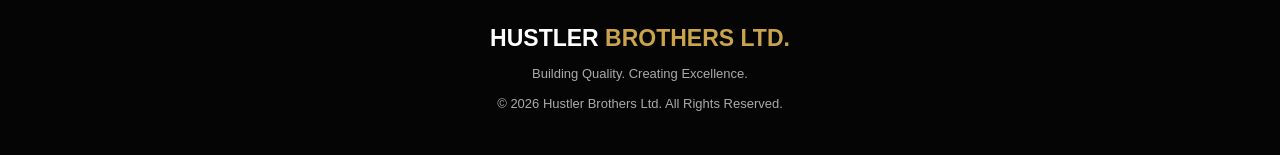
==== commit a0ea3eed: "Replace index.html with new HTML structure Replaced the entire content of index.html with a new HTML" ====
--- a/index.html
+++ b/index.html
@@ -146,377 +146,26 @@
 </section>
 
 
+
 <!-- PROJECTS / PORTFOLIO SECTION -->
-    <section class="projects section-padding" id="projects">
-
-        <div class="container">
-
-            <div class="section-heading">
-
-                <p class="gold-text">OUR PORTFOLIO</p>
-
-                <h2>Featured <span>Projects</span></h2>
-
-                <p>
-                    A showcase of our construction and renovation work.
-                </p>
-
-            </div>
-
-
-            <!-- DECK CONSTRUCTION -->
-            <div class="section-heading">
-                <p class="gold-text">OUTDOOR LIVING</p>
-                <h2>Deck <span>Construction</span></h2>
-            </div>
-
-            <div class="project-grid">
-
-                <div class="project-card">
-                    <img src="images/deck1.jpeg" alt="Deck Project 1">
-                    <div class="project-info">
-                        <h3>Custom Deck</h3>
-                        <p>Deck Construction</p>
-                    </div>
-                </div>
-
-                <div class="project-card">
-                    <img src="images/deck2.jpeg" alt="Deck Project 2">
-                    <div class="project-info">
-                        <h3>Outdoor Deck</h3>
-                        <p>Deck Construction</p>
-                    </div>
-                </div>
-
-                <div class="project-card">
-                    <img src="images/deck3.jpeg" alt="Deck Project 3">
-                    <div class="project-info">
-                        <h3>Custom Deck</h3>
-                        <p>Outdoor Development</p>
-                    </div>
-                </div>
-
-                <div class="project-card">
-                    <img src="images/deck4.jpeg" alt="Deck Project 4">
-                    <div class="project-info">
-                        <h3>Deck Project</h3>
-                        <p>Outdoor Living</p>
-                    </div>
-                </div>
-
-                <div class="project-card">
-                    <img src="images/deck5.jpeg" alt="Deck Project 5">
-                    <div class="project-info">
-                        <h3>Deck Construction</h3>
-                        <p>Residential Project</p>
-                    </div>
-                </div>
-
-                <div class="project-card">
-                    <img src="images/deck6.jpeg" alt="Deck Project 6">
-                    <div class="project-info">
-                        <h3>Custom Deck</h3>
-                        <p>Outdoor Development</p>
-                    </div>
-                </div>
-
-                <div class="project-card">
-                    <img src="images/deck7.jpeg" alt="Deck Project 7">
-                    <div class="project-info">
-                        <h3>Deck Project</h3>
-                        <p>Residential Project</p>
-                    </div>
-                </div>
-
-                <div class="project-card">
-                    <img src="images/deck9.jpeg" alt="Deck Project 9">
-                    <div class="project-info">
-                        <h3>Deck Construction</h3>
-                        <p>Outdoor Living</p>
-                    </div>
-                </div>
-
-                <div class="project-card">
-                    <img src="images/deck10.jpeg" alt="Deck Project 10">
-                    <div class="project-info">
-                        <h3>Custom Deck</h3>
-                        <p>Residential Project</p>
-                    </div>
-                </div>
-
-                <div class="project-card">
-                    <img src="images/deck11.jpeg" alt="Deck Project 11">
-                    <div class="project-info">
-                        <h3>Deck Construction</h3>
-                        <p>Outdoor Development</p>
-                    </div>
-                </div>
-
-                <div class="project-card">
-                    <img src="images/deck12.jpeg" alt="Deck Project 12">
-                    <div class="project-info">
-                        <h3>Outdoor Deck</h3>
-                        <p>Residential Project</p>
-                    </div>
-                </div>
-
-            </div>
-
-
-            <!-- FENCE INSTALLATION -->
-            <div class="section-heading">
-                <p class="gold-text">QUALITY & DURABILITY</p>
-                <h2>Fence <span>Installation</span></h2>
-            </div>
-
-            <div class="project-grid">
-
-                <div class="project-card">
-                    <img src="images/fence1.jpeg" alt="Fence Project 1">
-                    <div class="project-info">
-                        <h3>Fence Construction</h3>
-                        <p>Residential Project</p>
-                    </div>
-                </div>
-
-                <div class="project-card">
-                    <img src="images/fence2.jpeg" alt="Fence Project 2">
-                    <div class="project-info">
-                        <h3>Custom Fence</h3>
-                        <p>Fence Installation</p>
-                    </div>
-                </div>
-
-                <div class="project-card">
-                    <img src="images/fence5.jpeg" alt="Fence Project 5">
-                    <div class="project-info">
-                        <h3>Fence Installation</h3>
-                        <p>Residential Project</p>
-                    </div>
-                </div>
-
-                <div class="project-card">
-                    <img src="images/fence6.jpeg" alt="Fence Project 6">
-                    <div class="project-info">
-                        <h3>Fence Construction</h3>
-                        <p>Exterior Improvement</p>
-                    </div>
-                </div>
-
-                <div class="project-card">
-                    <img src="images/fence7.jpeg" alt="Fence Project 7">
-                    <div class="project-info">
-                        <h3>Custom Fence</h3>
-                        <p>Residential Project</p>
-                    </div>
-                </div>
-
-            </div>
-
-
-            <!-- LANDSCAPING -->
-            <div class="section-heading">
-                <p class="gold-text">EXTERIOR DESIGN</p>
-                <h2>Our <span>Landscaping</span></h2>
-            </div>
-
-            <div class="project-grid">
-
-                <div class="project-card">
-                    <img src="images/landscaping1.jpeg" alt="Landscaping Project 1">
-                    <div class="project-info">
-                        <h3>Landscaping</h3>
-                        <p>Exterior Improvement</p>
-                    </div>
-                </div>
-
-                <div class="project-card">
-                    <img src="images/landscaping2.jpeg" alt="Landscaping Project 2">
-                    <div class="project-info">
-                        <h3>Landscape Design</h3>
-                        <p>Outdoor Development</p>
-                    </div>
-                </div>
-
-                <div class="project-card">
-                    <img src="images/landscaping3.jpeg" alt="Landscaping Project 3">
-                    <div class="project-info">
-                        <h3>Landscaping Project</h3>
-                        <p>Residential Project</p>
-                    </div>
-                </div>
-
-                <div class="project-card">
-                    <img src="images/landscaping4.jpeg" alt="Landscaping Project 4">
-                    <div class="project-info">
-                        <h3>Outdoor Design</h3>
-                        <p>Landscaping</p>
-                    </div>
-                </div>
-
-                <div class="project-card">
-                    <img src="images/landscaping5.jpeg" alt="Landscaping Project 5">
-                    <div class="project-info">
-                        <h3>Landscape Development</h3>
-                        <p>Exterior Improvement</p>
-                    </div>
-                </div>
-
-                <div class="project-card">
-                    <img src="images/landscaping7.jpeg" alt="Landscaping Project 7">
-                    <div class="project-info">
-                        <h3>Landscaping</h3>
-                        <p>Outdoor Development</p>
-                    </div>
-                </div>
-
-            </div>
-
-
-            <!-- CUSTOM DOORS -->
-            <div class="section-heading">
-                <p class="gold-text">CRAFTSMANSHIP & DETAIL</p>
-                <h2>Custom <span>Doors</span></h2>
-            </div>
-
-            <div class="project-grid">
-
-                <div class="project-card">
-                    <img src="images/door1.jpeg" alt="Custom Door Project 1">
-                    <div class="project-info">
-                        <h3>Custom Doors</h3>
-                        <p>Design & Installation</p>
-                    </div>
-                </div>
-
-                <div class="project-card">
-                    <img src="images/door2.jpeg" alt="Custom Door Project 2">
-                    <div class="project-info">
-                        <h3>Door Installation</h3>
-                        <p>Custom Design</p>
-                    </div>
-                </div>
-
-                <div class="project-card">
-                    <img src="images/door3.jpeg" alt="Custom Door Project 3">
-                    <div class="project-info">
-                        <h3>Custom Door Project</h3>
-                        <p>Residential Improvement</p>
-                    </div>
-                </div>
-
-                <div class="project-card">
-                    <img src="images/door4.jpeg" alt="Custom Door Project 4">
-                    <div class="project-info">
-                        <h3>Door Design</h3>
-                        <p>Custom Installation</p>
-                    </div>
-                </div>
-
-                <div class="project-card">
-                    <img src="images/door5.jpeg" alt="Custom Door Project 5">
-                    <div class="project-info">
-                        <h3>Custom Doors</h3>
-                        <p>Residential Project</p>
-                    </div>
-                </div>
-
-                <div class="project-card">
-                    <img src="images/door6.jpeg" alt="Custom Door Project 6">
-                    <div class="project-info">
-                        <h3>Door Installation</h3>
-                        <p>Custom Design</p>
-                    </div>
-                </div>
-
-                <div class="project-card">
-                    <img src="images/door9.jpeg" alt="Custom Door Project 9">
-                    <div class="project-info">
-                        <h3>Custom Door</h3>
-                        <p>Residential Improvement</p>
-                    </div>
-                </div>
-
-            </div>
-
-
-            <!-- INTERIOR RENOVATIONS -->
-            <div class="section-heading">
-                <p class="gold-text">INTERIOR TRANSFORMATIONS</p>
-                <h2>Interior <span>Renovations</span></h2>
-            </div>
-
-            <div class="project-grid">
-
-                <div class="project-card">
-                    <img src="images/renovation1.jpeg" alt="Interior Renovation Project 1">
-                    <div class="project-info">
-                        <h3>Interior Renovation</h3>
-                        <p>Residential Project</p>
-                    </div>
-                </div>
-
-                <div class="project-card">
-                    <img src="images/renovation2.jpeg" alt="Interior Renovation Project 2">
-                    <div class="project-info">
-                        <h3>Interior Improvement</h3>
-                        <p>Renovation Project</p>
-                    </div>
-                </div>
-
-                <div class="project-card">
-                    <img src="images/renovation3.jpeg" alt="Interior Renovation Project 3">
-                    <div class="project-info">
-                        <h3>Interior Renovations</h3>
-                        <p>Residential Project</p>
-                    </div>
-                </div>
-
-                <div class="project-card">
-                    <img src="images/renovation4.jpeg" alt="Interior Renovation Project 4">
-                    <div class="project-info">
-                        <h3>Interior Design</h3>
-                        <p>Renovation Project</p>
-                    </div>
-                </div>
-
-                <div class="project-card">
-                    <img src="images/renovation5.jpeg" alt="Interior Renovation Project 5">
-                    <div class="project-info">
-                        <h3>Interior Renovation</h3>
-                        <p>Residential Improvement</p>
-                    </div>
-                </div>
-
-                <div class="project-card">
-                    <img src="images/renovation7.jpeg" alt="Interior Renovation Project 7">
-                    <div class="project-info">
-                        <h3>Interior Renovations</h3>
-                        <p>Residential Project</p>
-                    </div>
-                </div>
-
-                <div class="project-card">
-                    <img src="images/renovation8.jpeg" alt="Interior Renovation Project 8">
-                    <div class="project-info">
-                        <h3>Interior Improvement</h3>
-                        <p>Renovation Project</p>
-                    </div>
-                </div>
-
-                <div class="project-card">
-                    <img src="images/renovation003.jpeg" alt="Interior Renovation Project">
-                    <div class="project-info">
-                        <h3>Interior Renovation</h3>
-                        <p>Residential Project</p>
-                    </div>
-                </div>
-
-            </div>
-
-        </div>
-
-    </section>
+<section class="projects section-padding" id="projects">
+    <div class="container">
+
+        <div class="section-heading">
+            <p class="gold-text">OUR PORTFOLIO</p>
+            <h2>Featured <span>Projects</span></h2>
+
+            <p>
+                Explore our completed construction and renovation projects.
+            </p>
+
+            <a href="gallery.html" class="gallery-button">
+                VIEW OUR PHOTO GALLERY →
+            </a>
+        </div>
+
+    </div>
+</section>
 
 
     <!-- REVIEWS SECTION -->
--- a/style.css
+++ b/style.css
@@ -266,48 +266,54 @@
     margin-bottom: 20px;
 }
 
-/* =========================================
-   SERVICES SECTION
-========================================= */
-
-.services {
-    background: var(--dark);
-}
-
-.service-grid {
+
+/* =================================
+   SERVICES - SIMPLE BULLET LIST
+================================= */
+
+.services-list {
+    max-width: 850px;
+    margin: 35px auto 0;
+    text-align: left;
+}
+
+.services-list ul {
+    list-style: none;
     display: grid;
-    grid-template-columns: repeat(3, 1fr);
-    gap: 22px;
-}
-
-.service-card {
-    padding: 35px 25px;
-    background: var(--card);
-    border: 1px solid #292929;
-    transition: 0.3s;
-}
-
-.service-card:hover {
-    border-color: var(--gold);
-    transform: translateY(-7px);
-}
-
-.service-icon {
-    color: var(--gold);
-    font-size: 35px;
-    font-weight: bold;
-    margin-bottom: 20px;
-}
-
-.service-card h3 {
-    margin-bottom: 15px;
-    font-size: 20px;
-}
-
-.service-card p {
-    color: var(--grey);
+    grid-template-columns: repeat(2, 1fr);
+    gap: 13px 35px;
+    padding: 0;
+    margin: 0;
+}
+
+.services-list li {
+    position: relative;
+    padding-left: 18px;
+    color: #cccccc;
     font-size: 14px;
-}
+    font-weight: 400;
+    line-height: 1.5;
+}
+
+.services-list li::before {
+    content: "•";
+    position: absolute;
+    left: 0;
+    color: #c9a44c;
+    font-size: 17px;
+}
+
+@media (max-width: 600px) {
+    .services-list ul {
+        grid-template-columns: 1fr;
+        gap: 10px;
+    }
+
+    .services-list li {
+        font-size: 13px;
+    }
+}
+
 
 
 /* =========================================
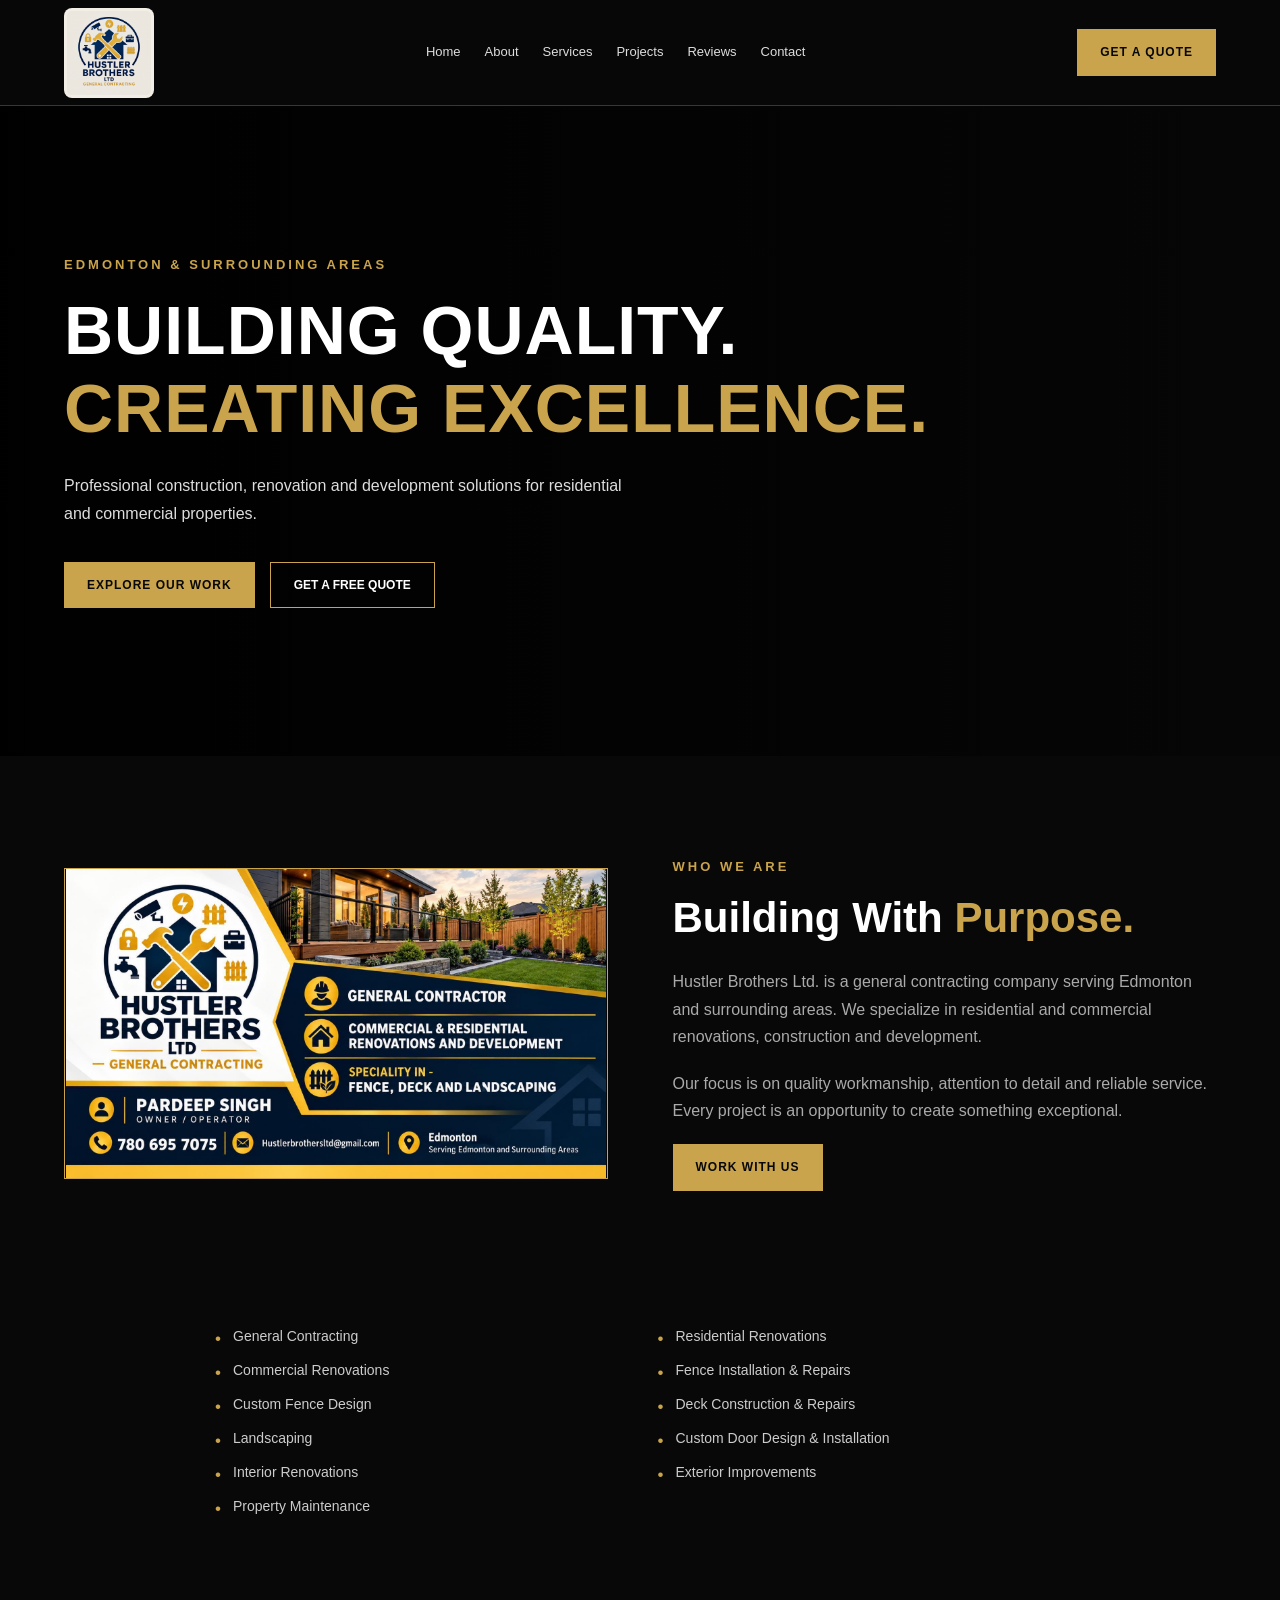
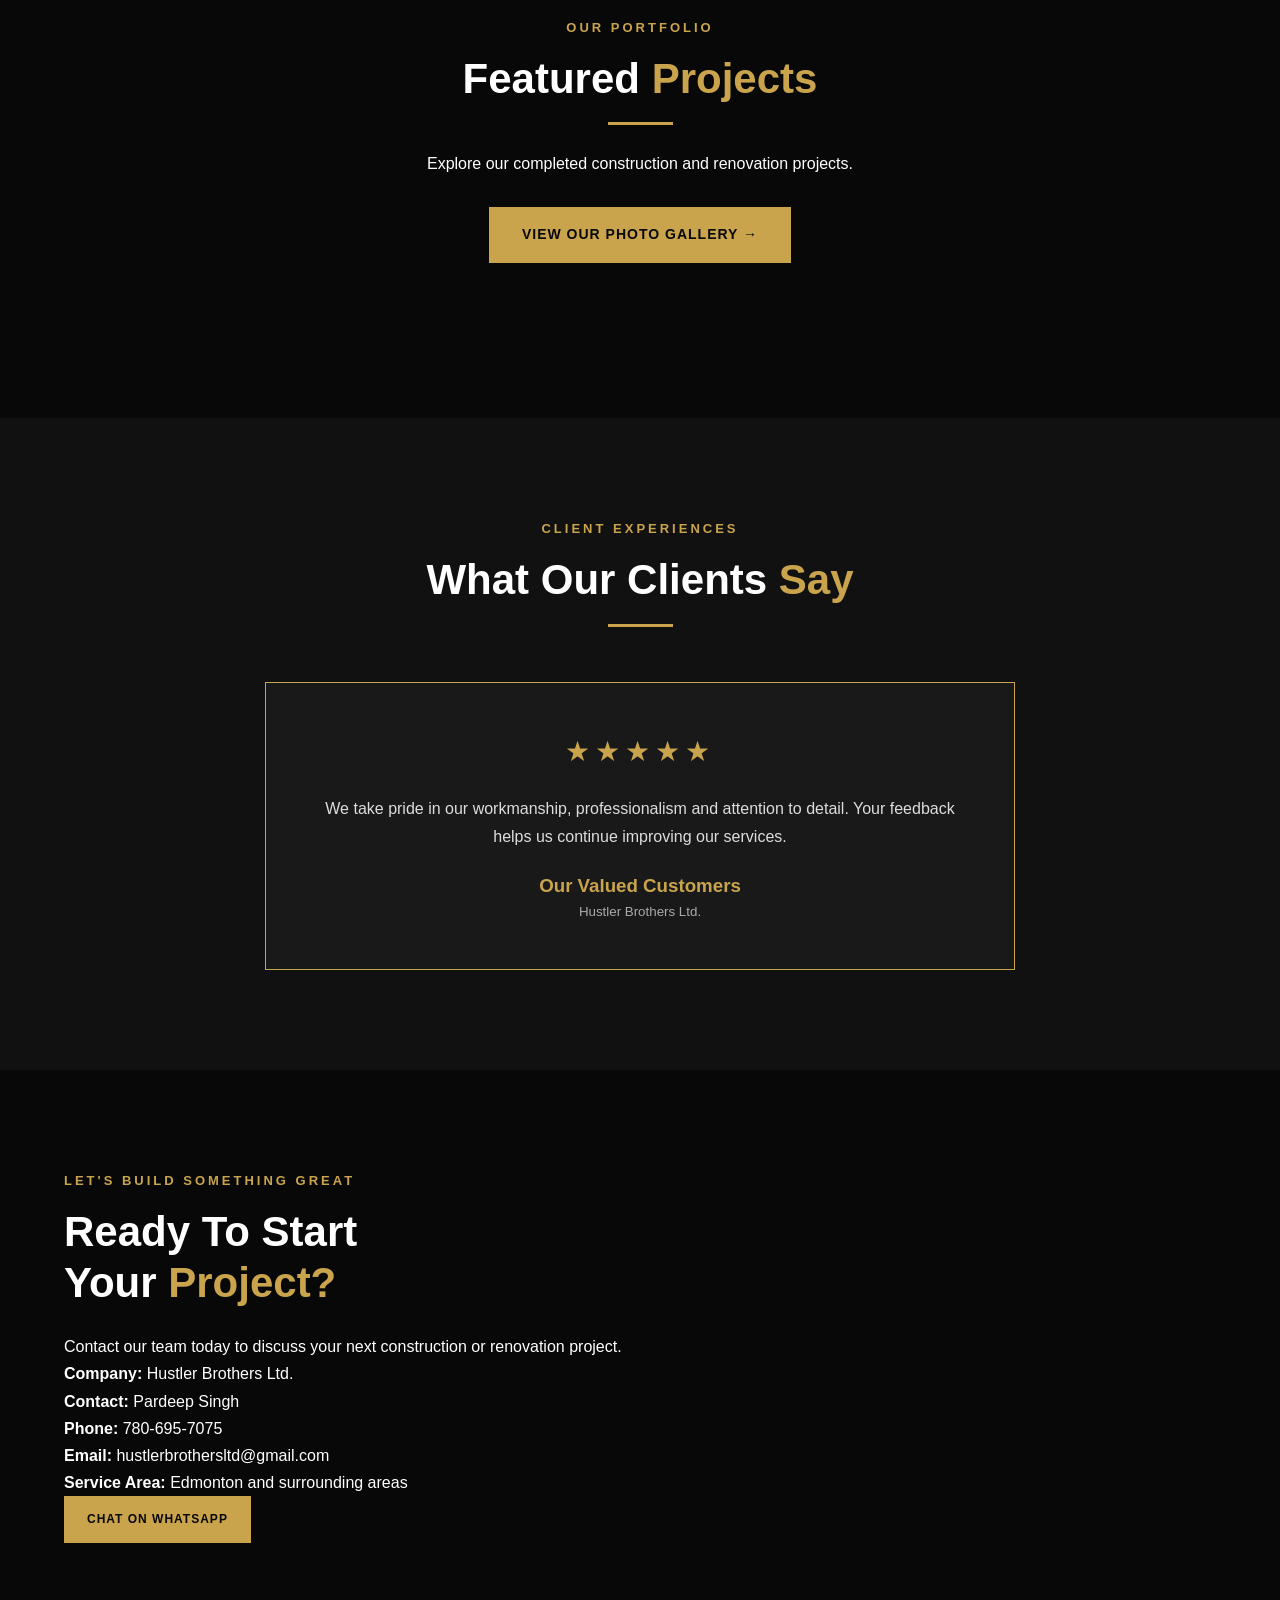
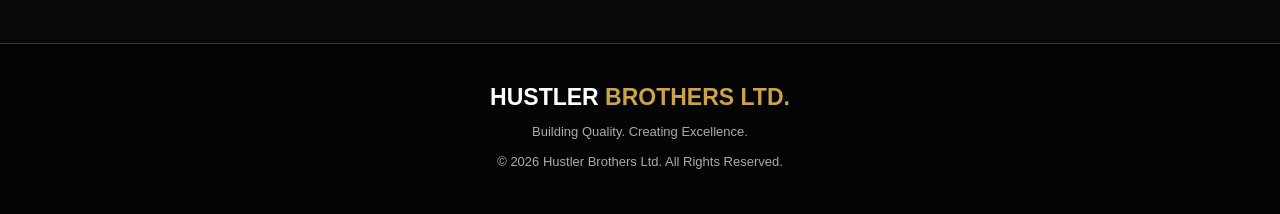
==== commit 94fabef7: "Restore index.html with original content" ====
--- a/index.html
+++ b/index.html
@@ -147,6 +147,7 @@
 
 
 
+
 <!-- PROJECTS / PORTFOLIO SECTION -->
 <section class="projects section-padding" id="projects">
     <div class="container">
--- a/style.css
+++ b/style.css
@@ -316,86 +316,26 @@
 
 
 
-/* =========================================
-   PORTFOLIO PHOTO GALLERIES
-========================================= */
-
-.projects {
-    background: var(--black);
-}
-
-.project-category {
-    margin-bottom: 65px;
-}
-
-.project-category h3 {
-    color: var(--gold);
-    font-size: 25px;
-    margin-bottom: 22px;
-}
-
-.project-grid {
-    display: grid;
-    grid-template-columns: repeat(4, minmax(0, 1fr));
-    gap: 15px;
-}
-
-.project-card {
-    overflow: hidden;
-    background: #191919;
-    border: 1px solid #333;
-    border-radius: 5px;
-    cursor: pointer;
-    transition: 0.3s;
-}
-
-.project-card:hover {
-    border-color: var(--gold);
-    transform: translateY(-4px);
-}
-
-.project-card img {
-    display: block;
-    width: 100%;
-    height: 190px;
-    object-fit: cover;
-    transition: transform 0.4s;
-}
-
-.project-card:hover img {
-    transform: scale(1.06);
-}
-
-.project-info {
-    padding: 12px;
-}
-
-.project-info h3 {
-    color: var(--gold);
-    font-size: 15px;
-    margin-bottom: 5px;
-}
-
-.project-info p {
-    color: var(--grey);
-    font-size: 12px;
-}
-
-@media (max-width: 900px) {
-    .project-grid {
-        grid-template-columns: repeat(2, 1fr);
-    }
-}
-
-@media (max-width: 600px) {
-    .project-grid {
-        grid-template-columns: repeat(2, 1fr);
-        gap: 10px;
-    }
-
-    .project-card img {
-        height: 145px;
-    }
+
+/* PHOTO GALLERY BUTTON */
+
+.gallery-button {
+    display: inline-block;
+    margin-top: 30px;
+    padding: 15px 32px;
+    background: #c9a44c;
+    color: #080808;
+    text-decoration: none;
+    font-size: 14px;
+    font-weight: bold;
+    letter-spacing: 1px;
+    border: 1px solid #c9a44c;
+    transition: 0.3s ease;
+}
+
+.gallery-button:hover {
+    background: transparent;
+    color: #c9a44c;
 }
 
 
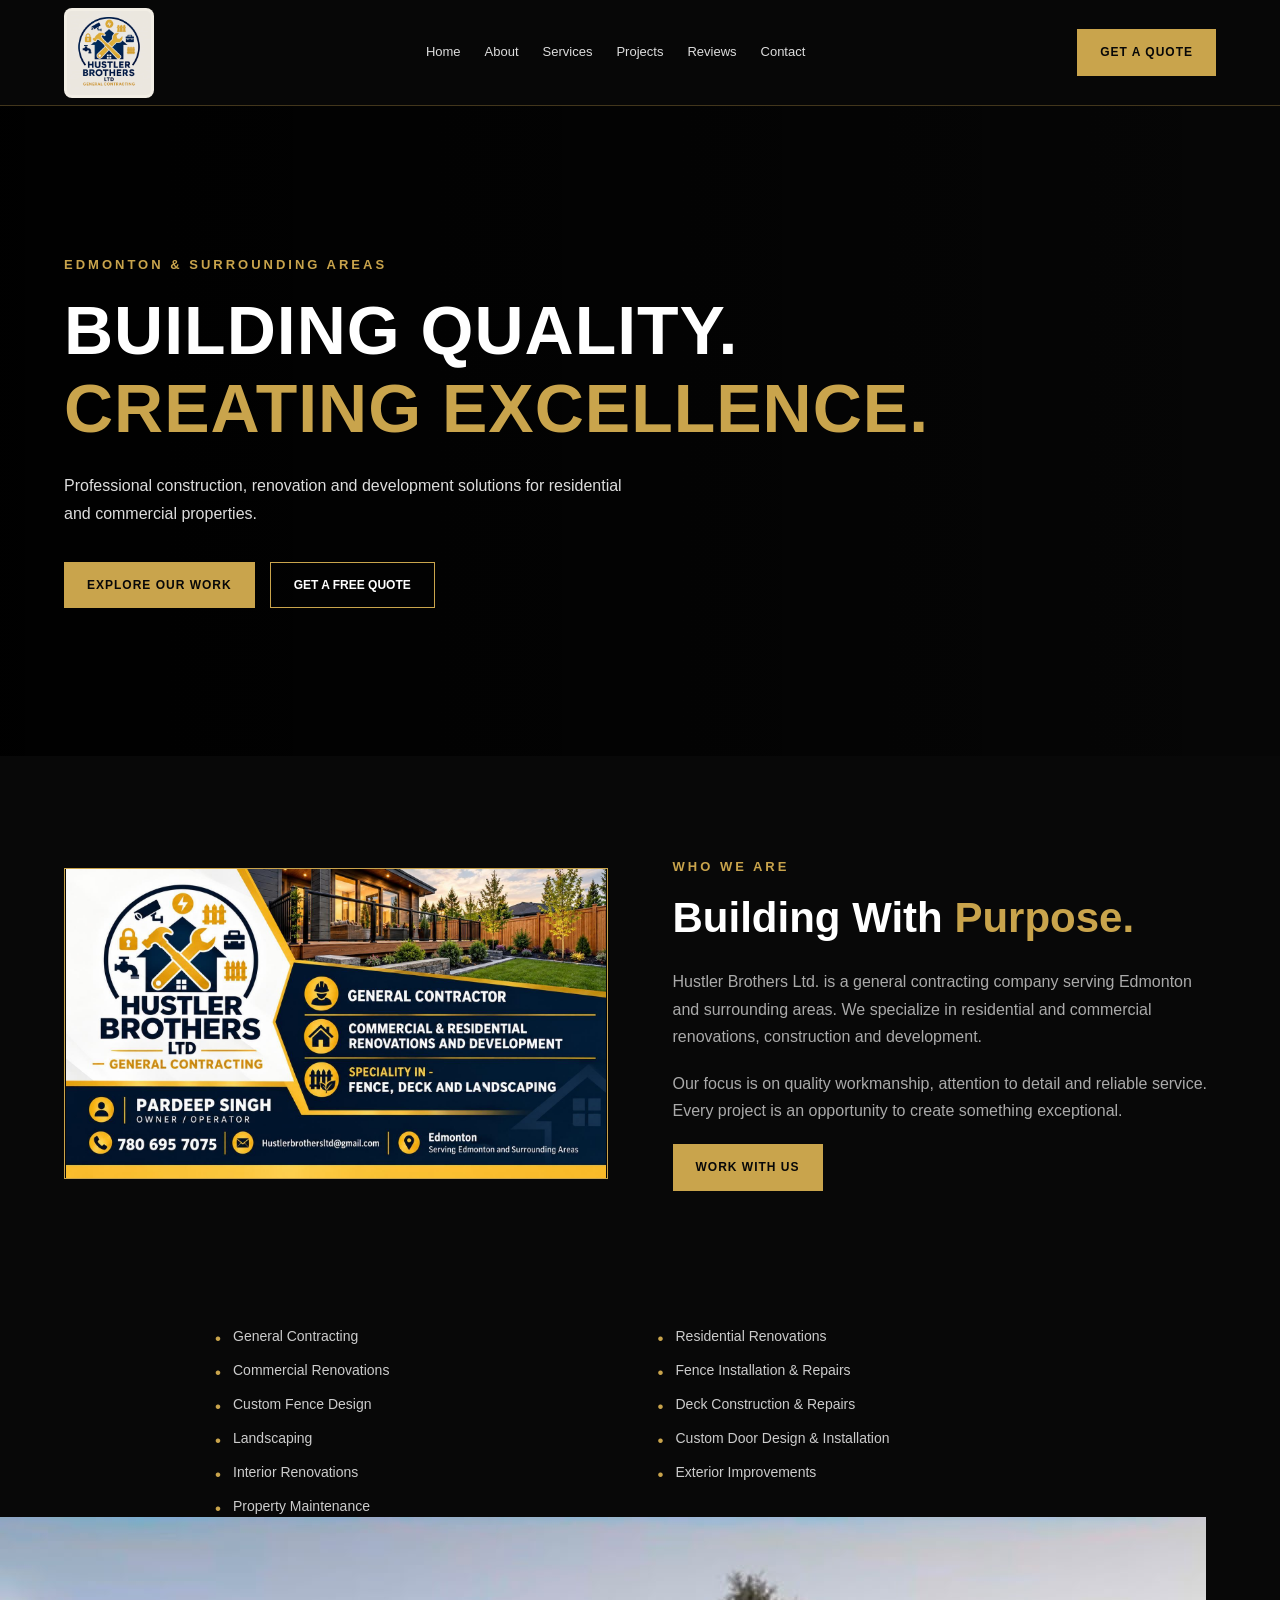
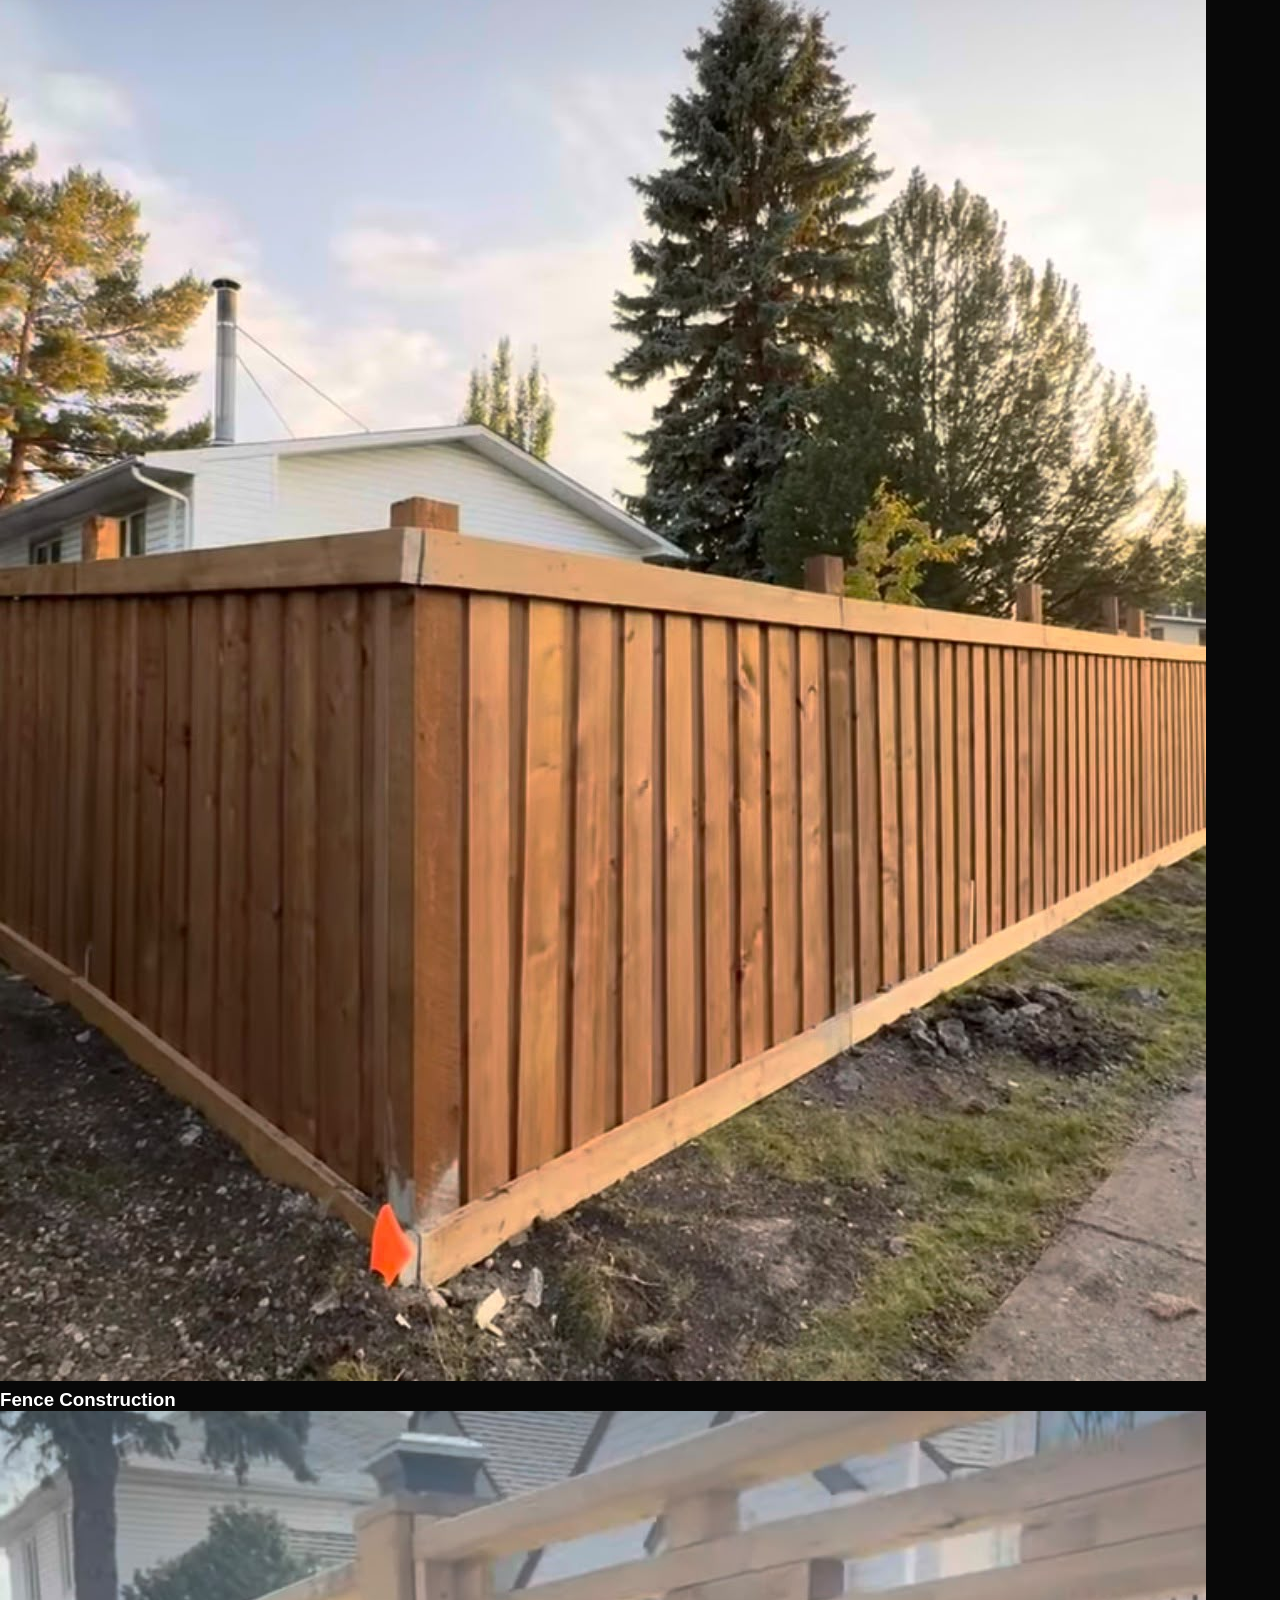
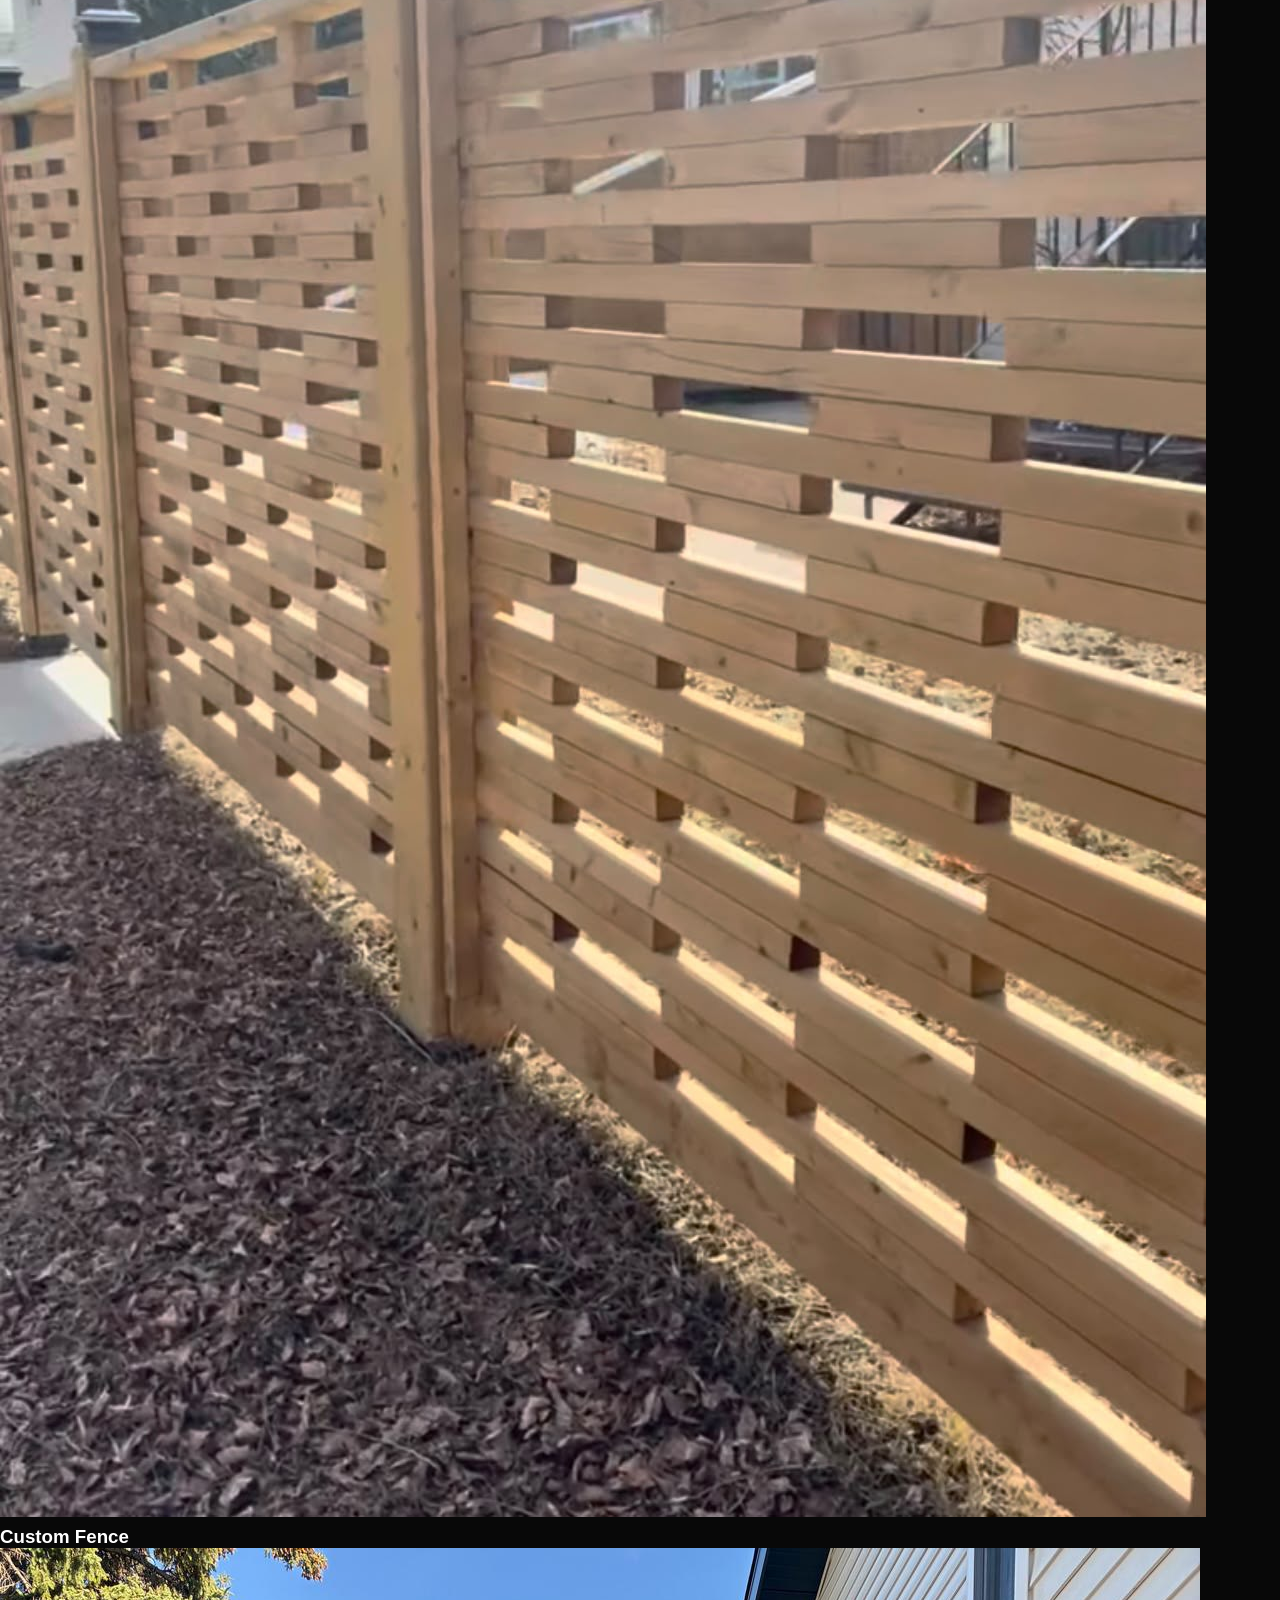
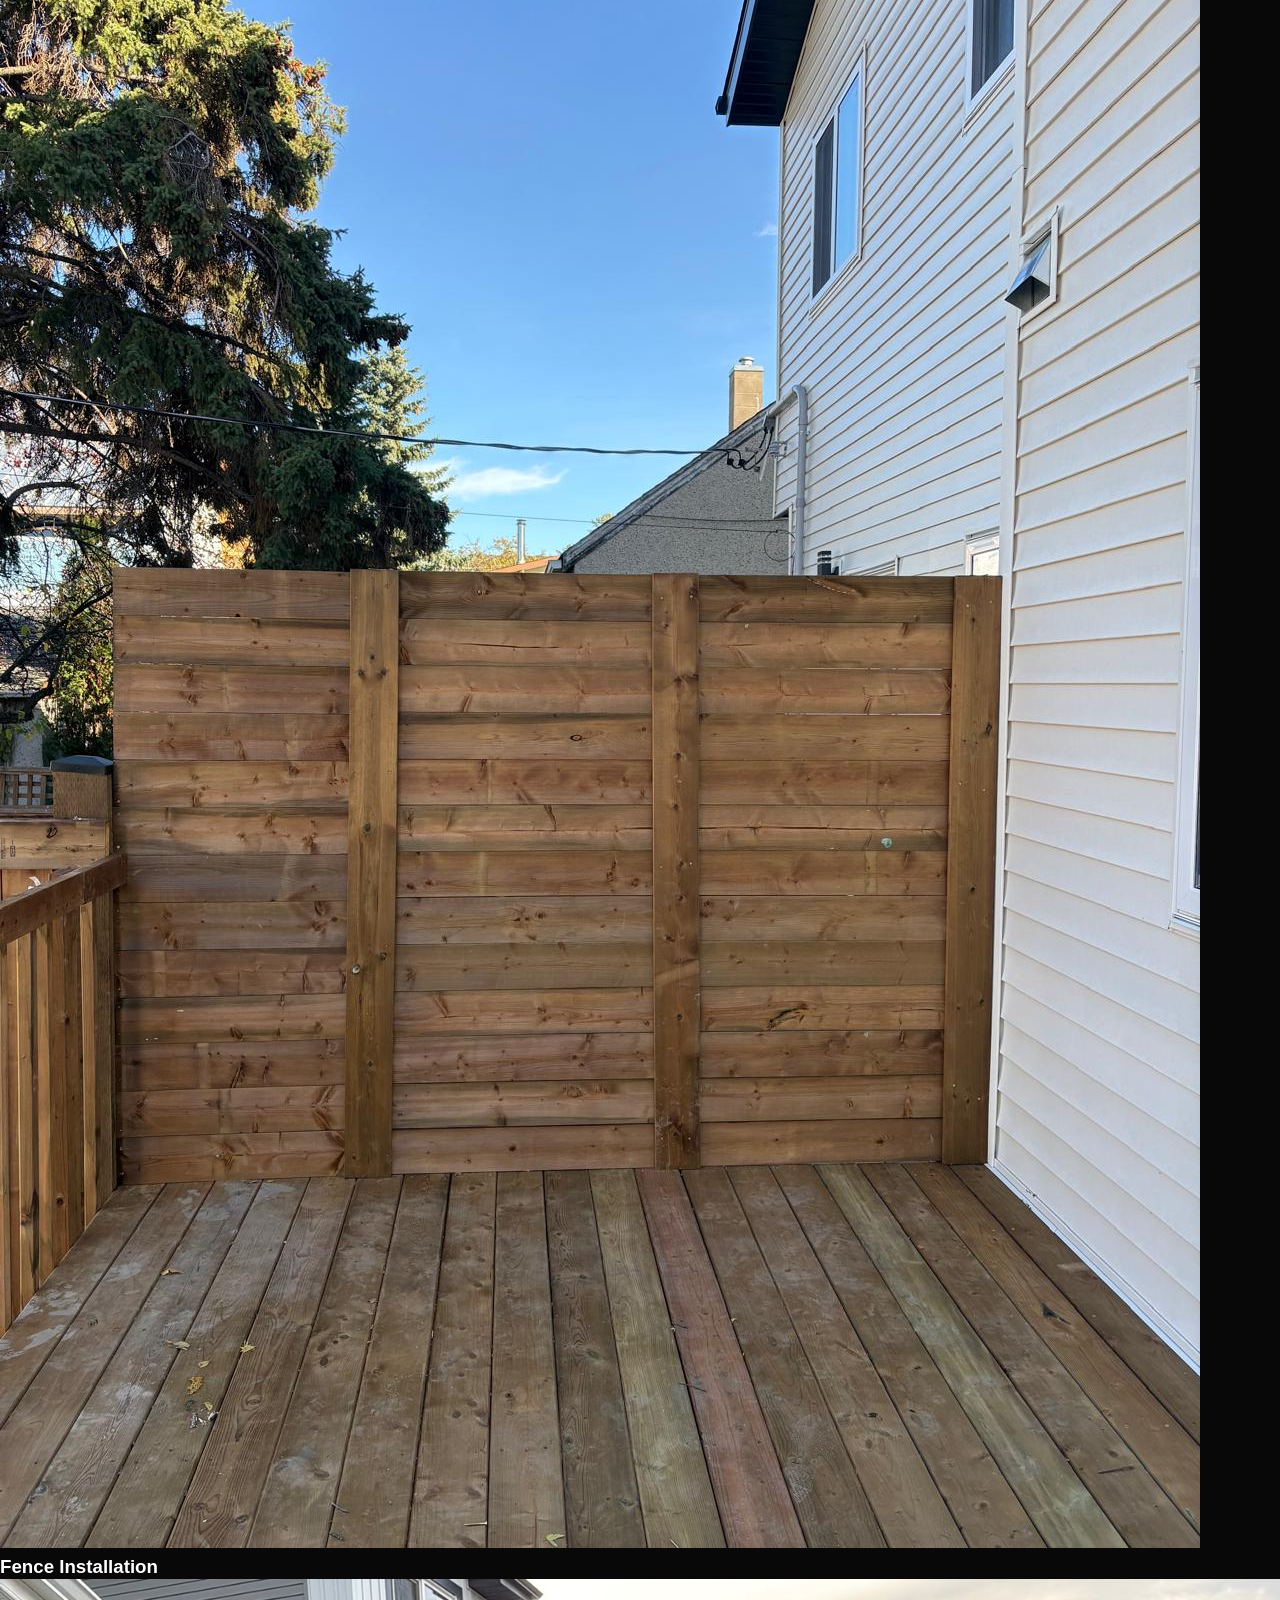
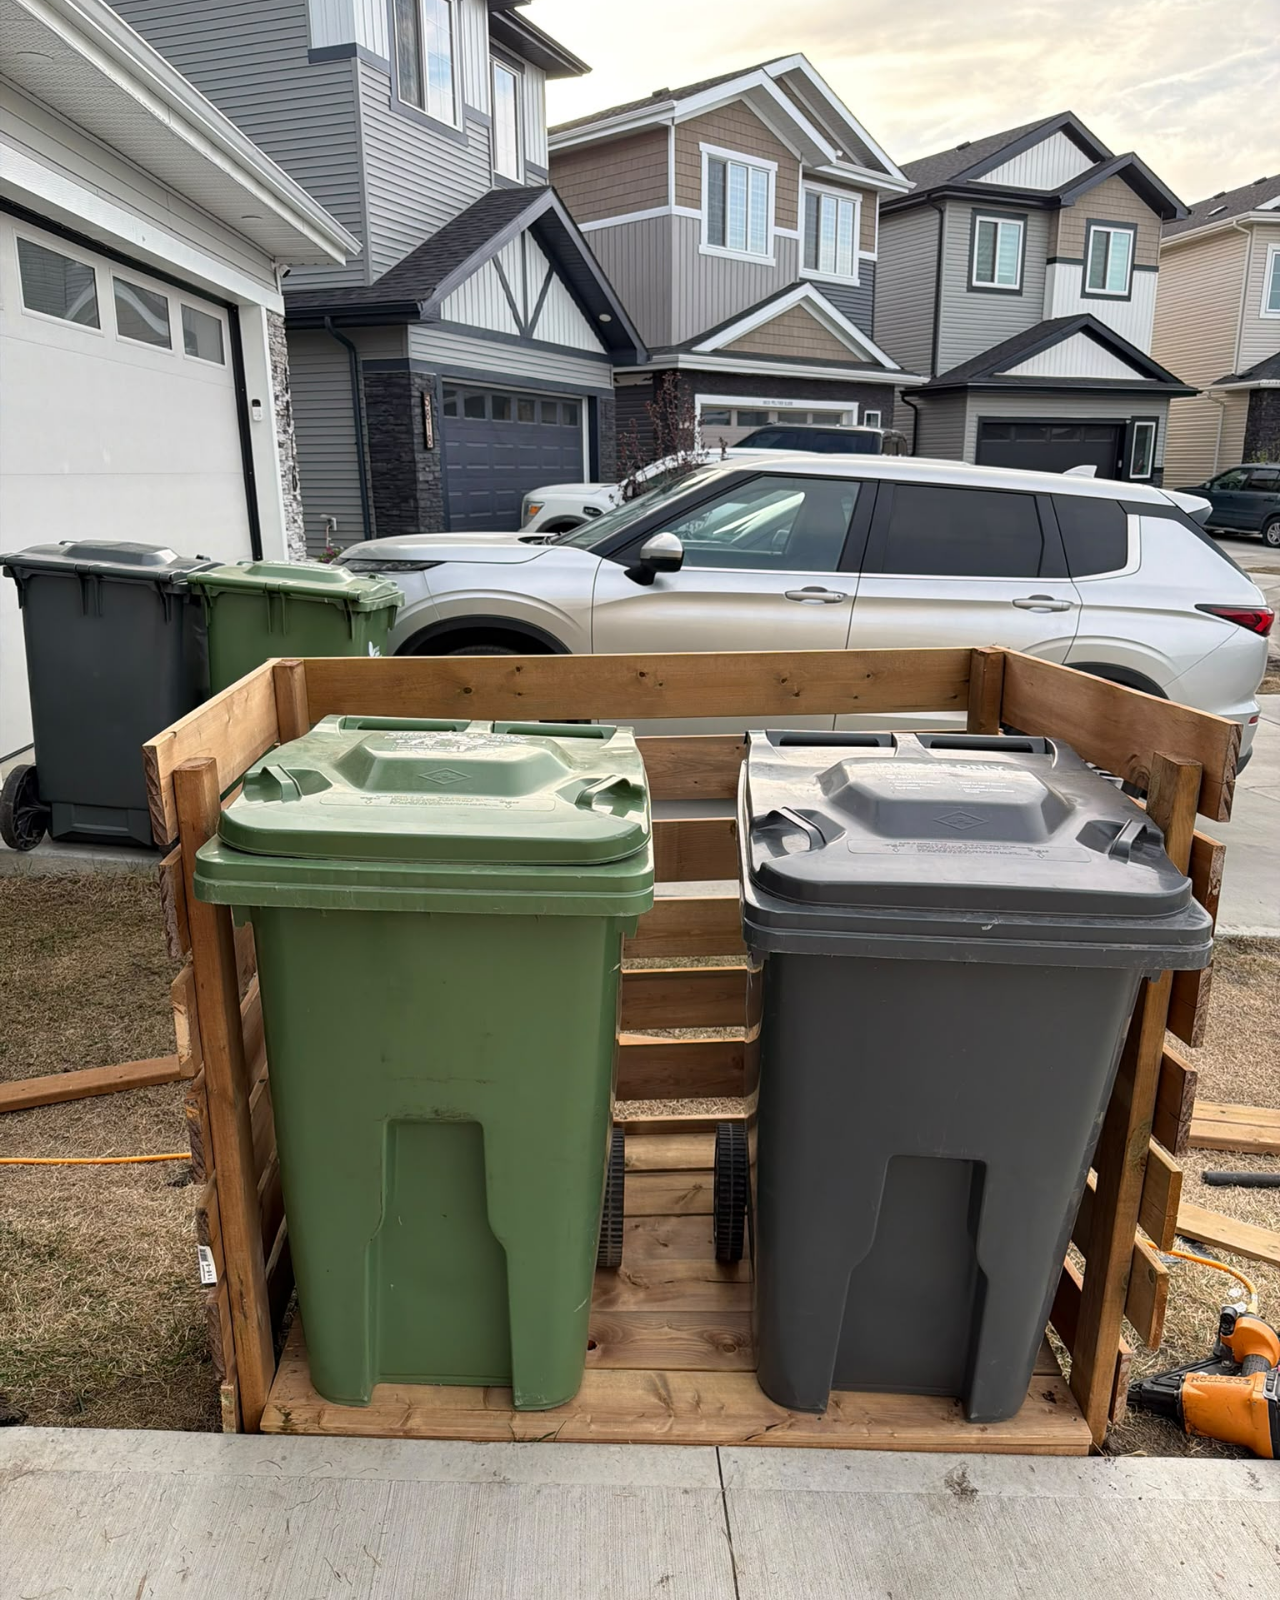
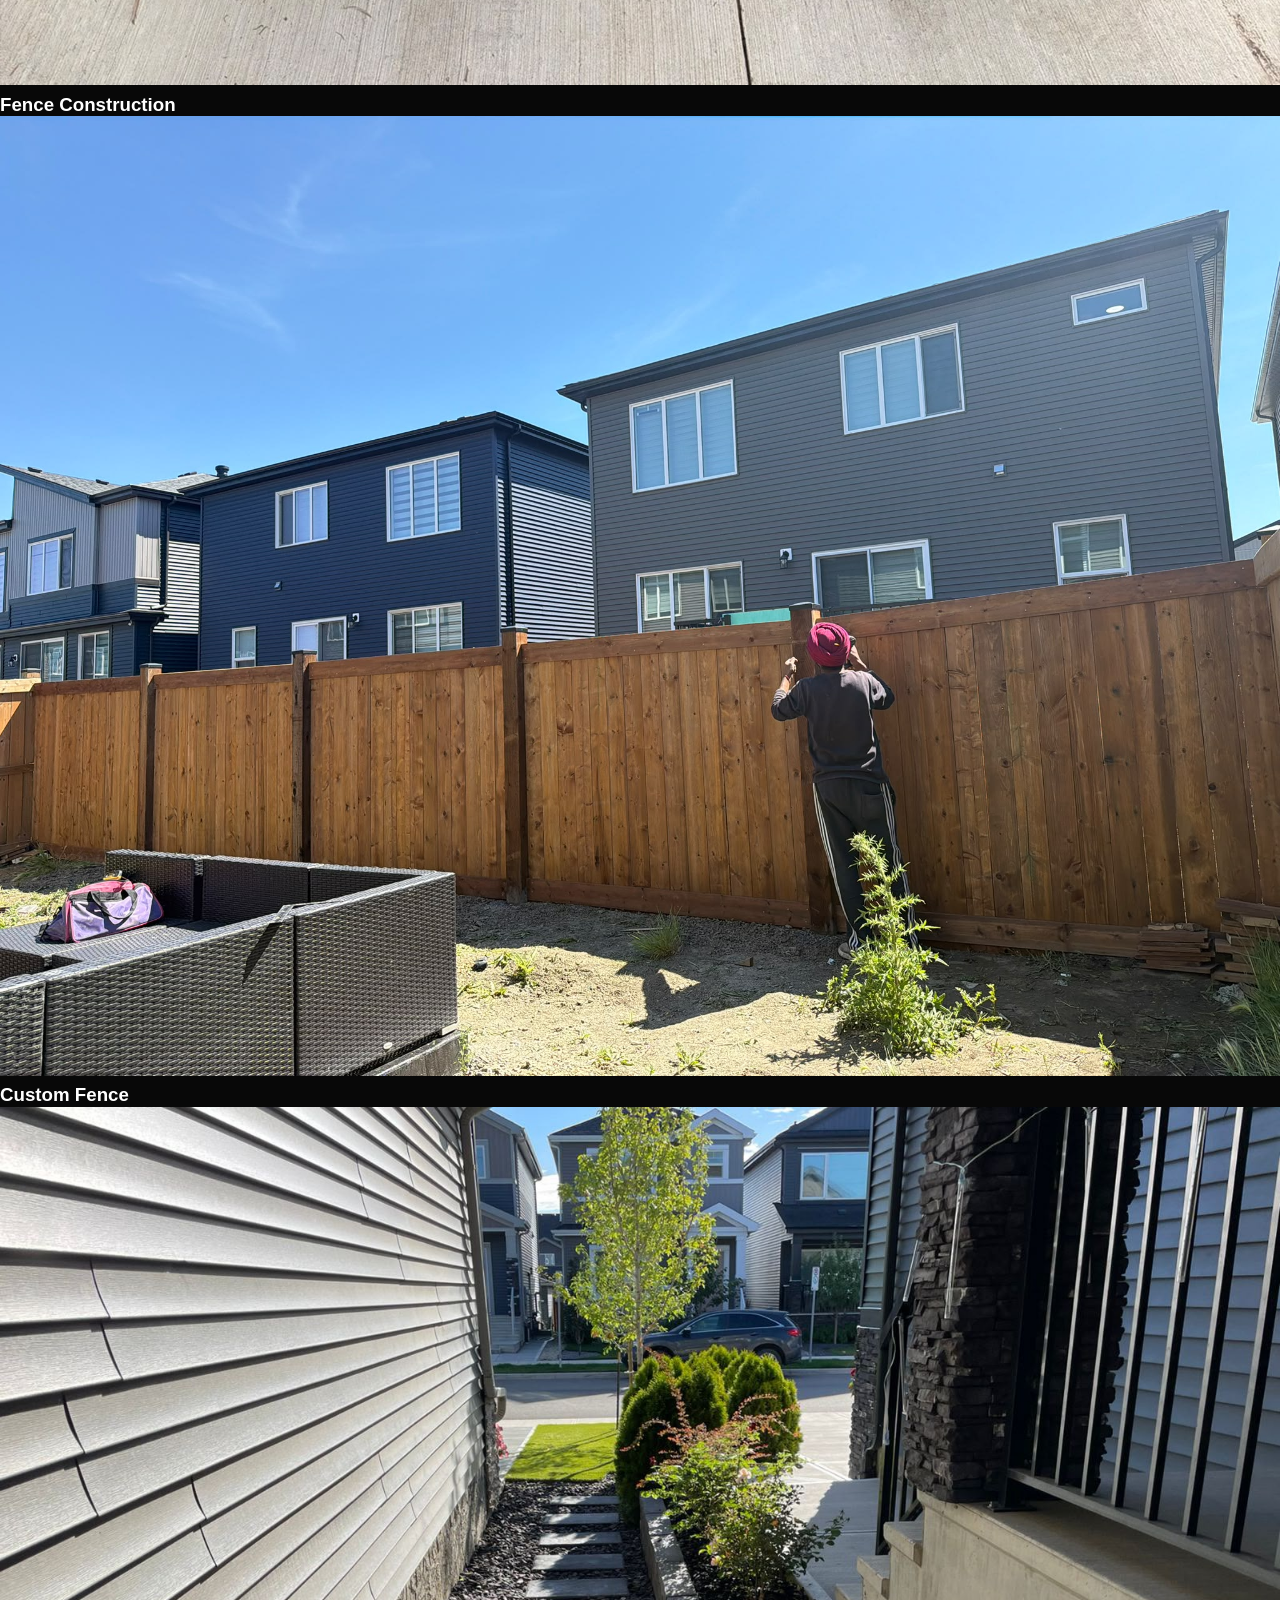
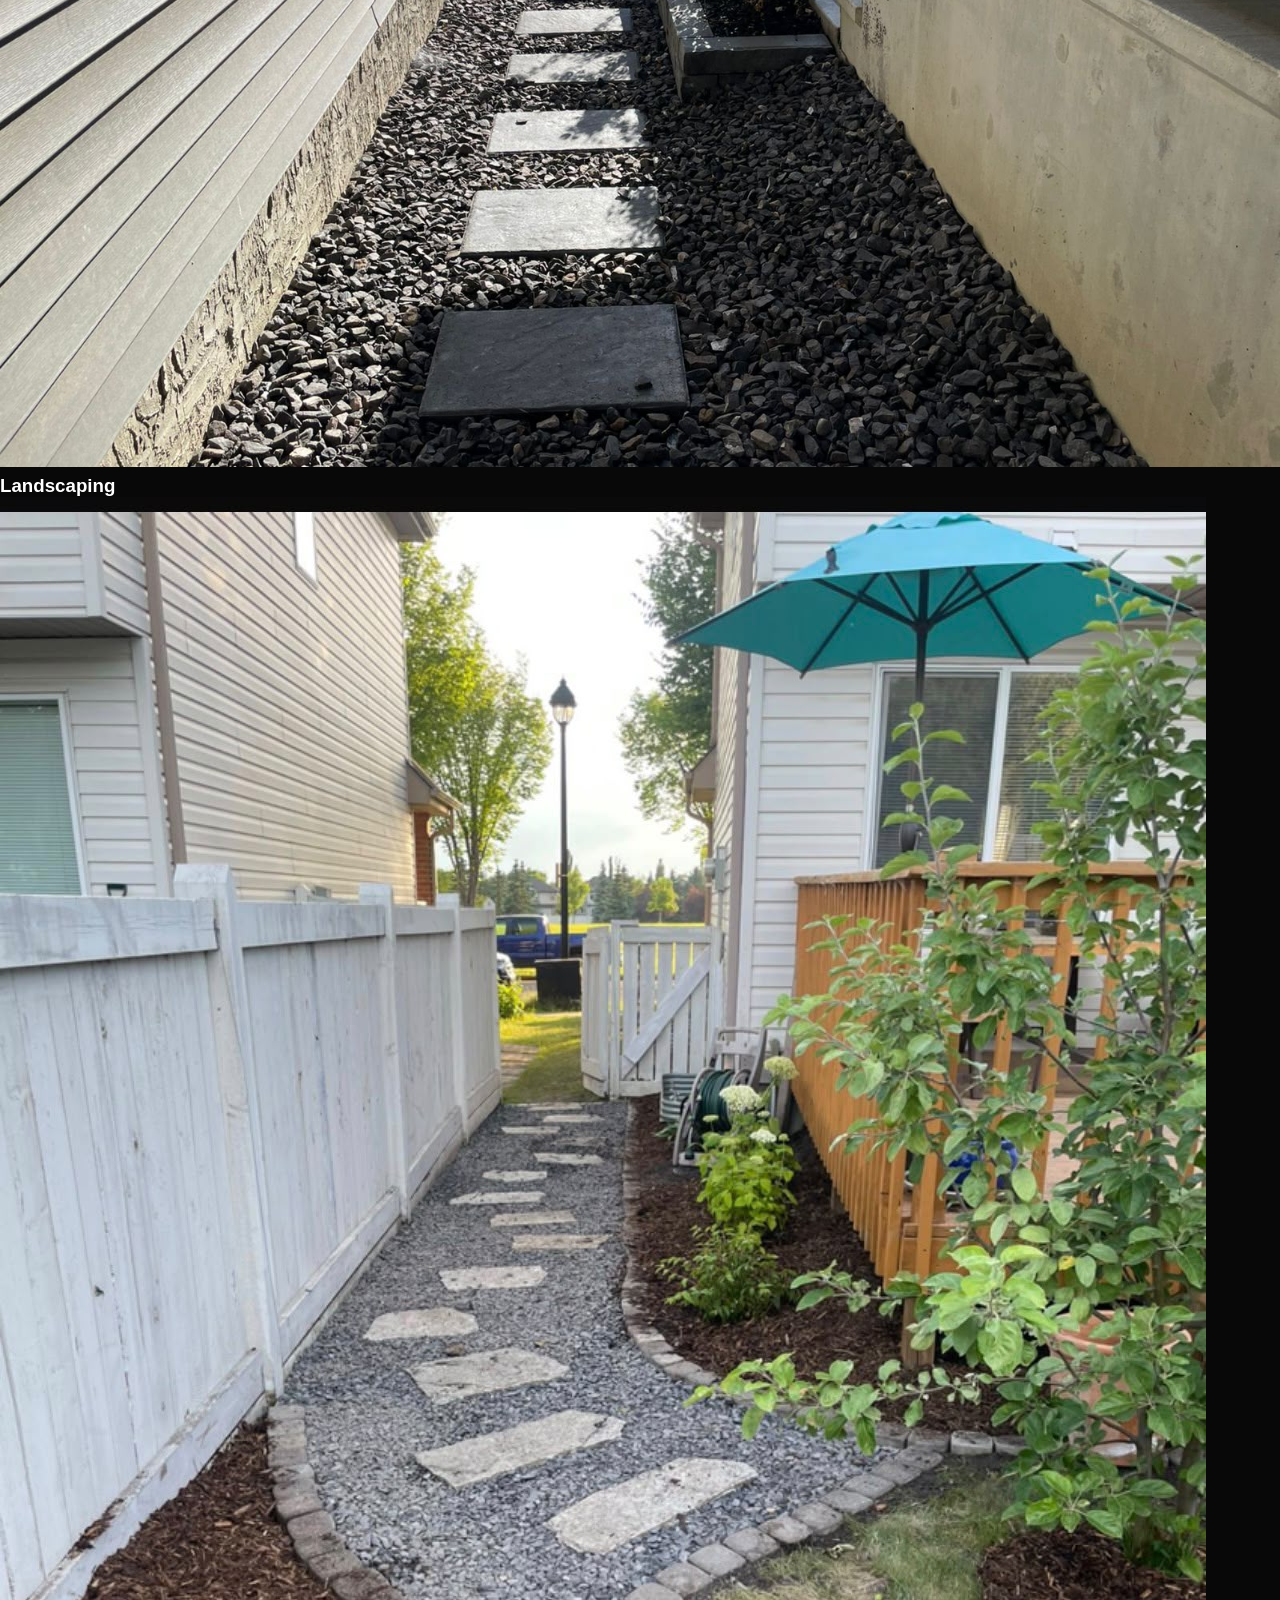
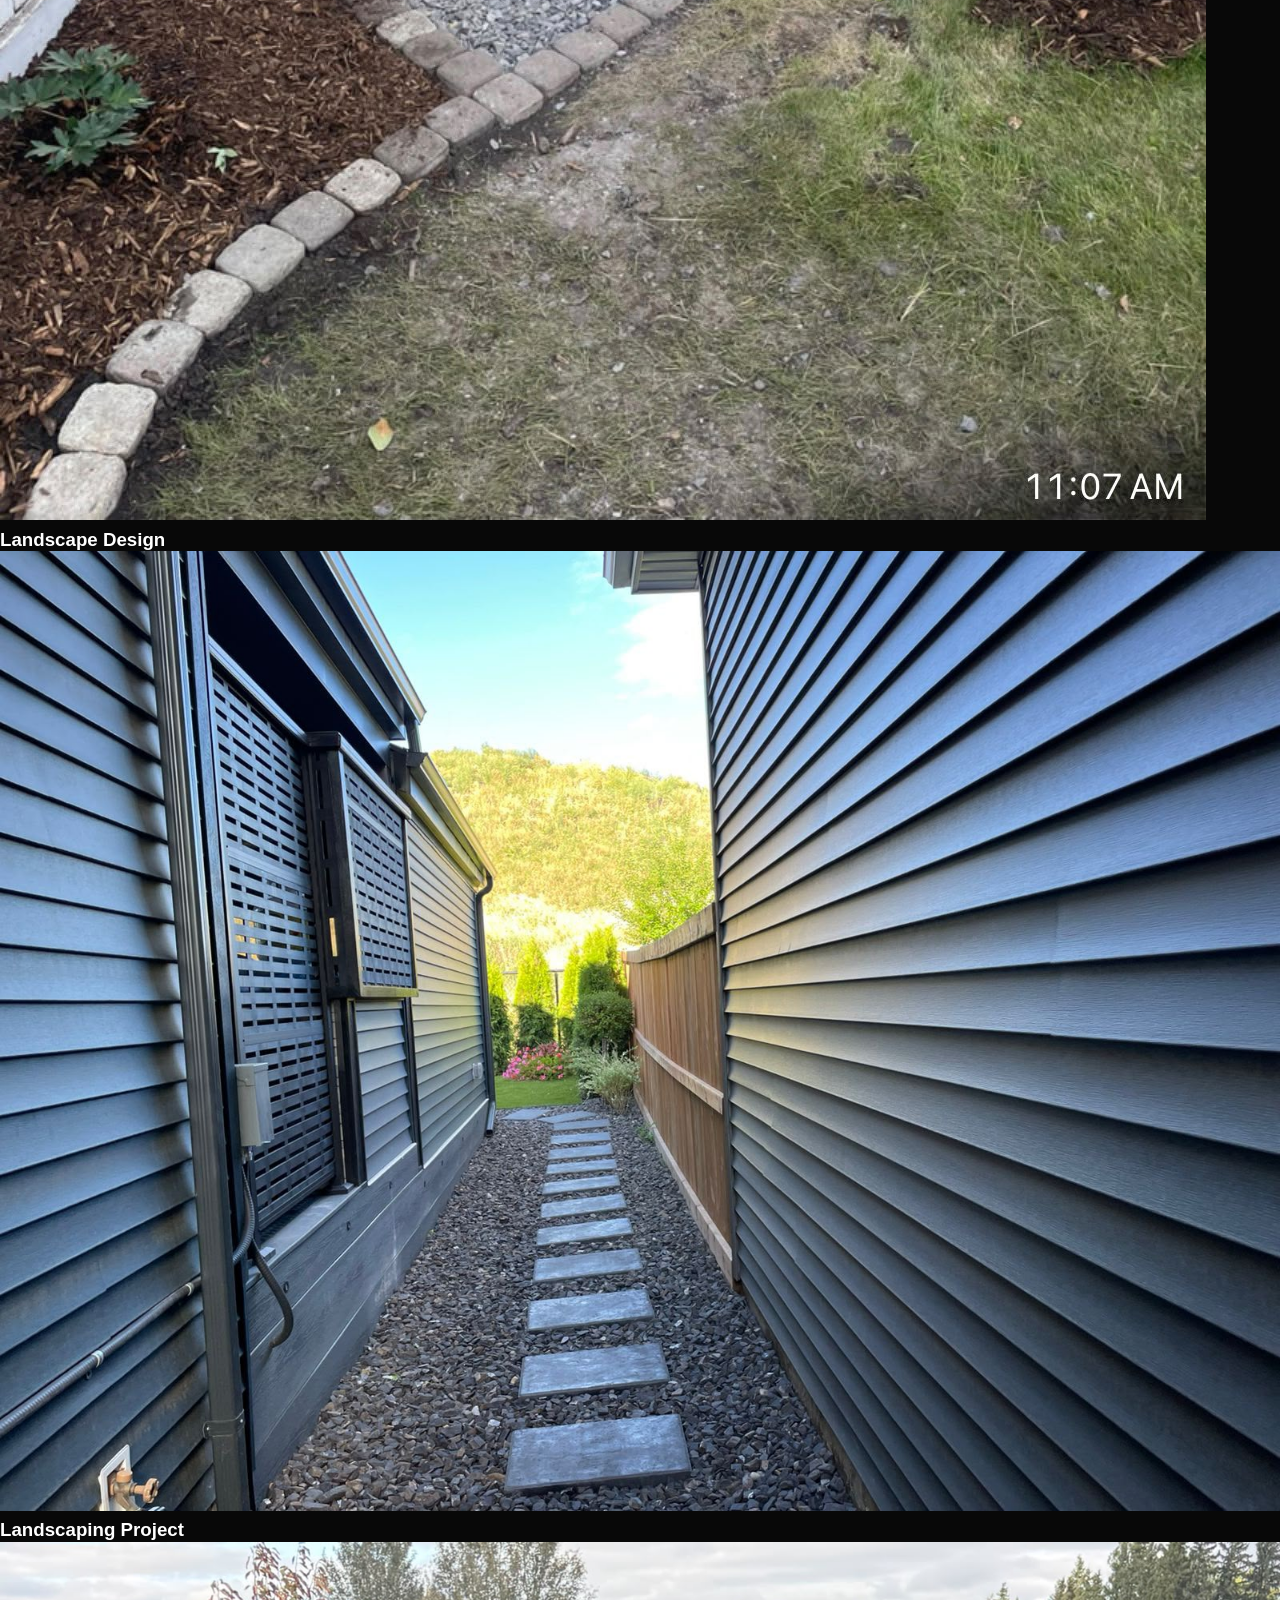
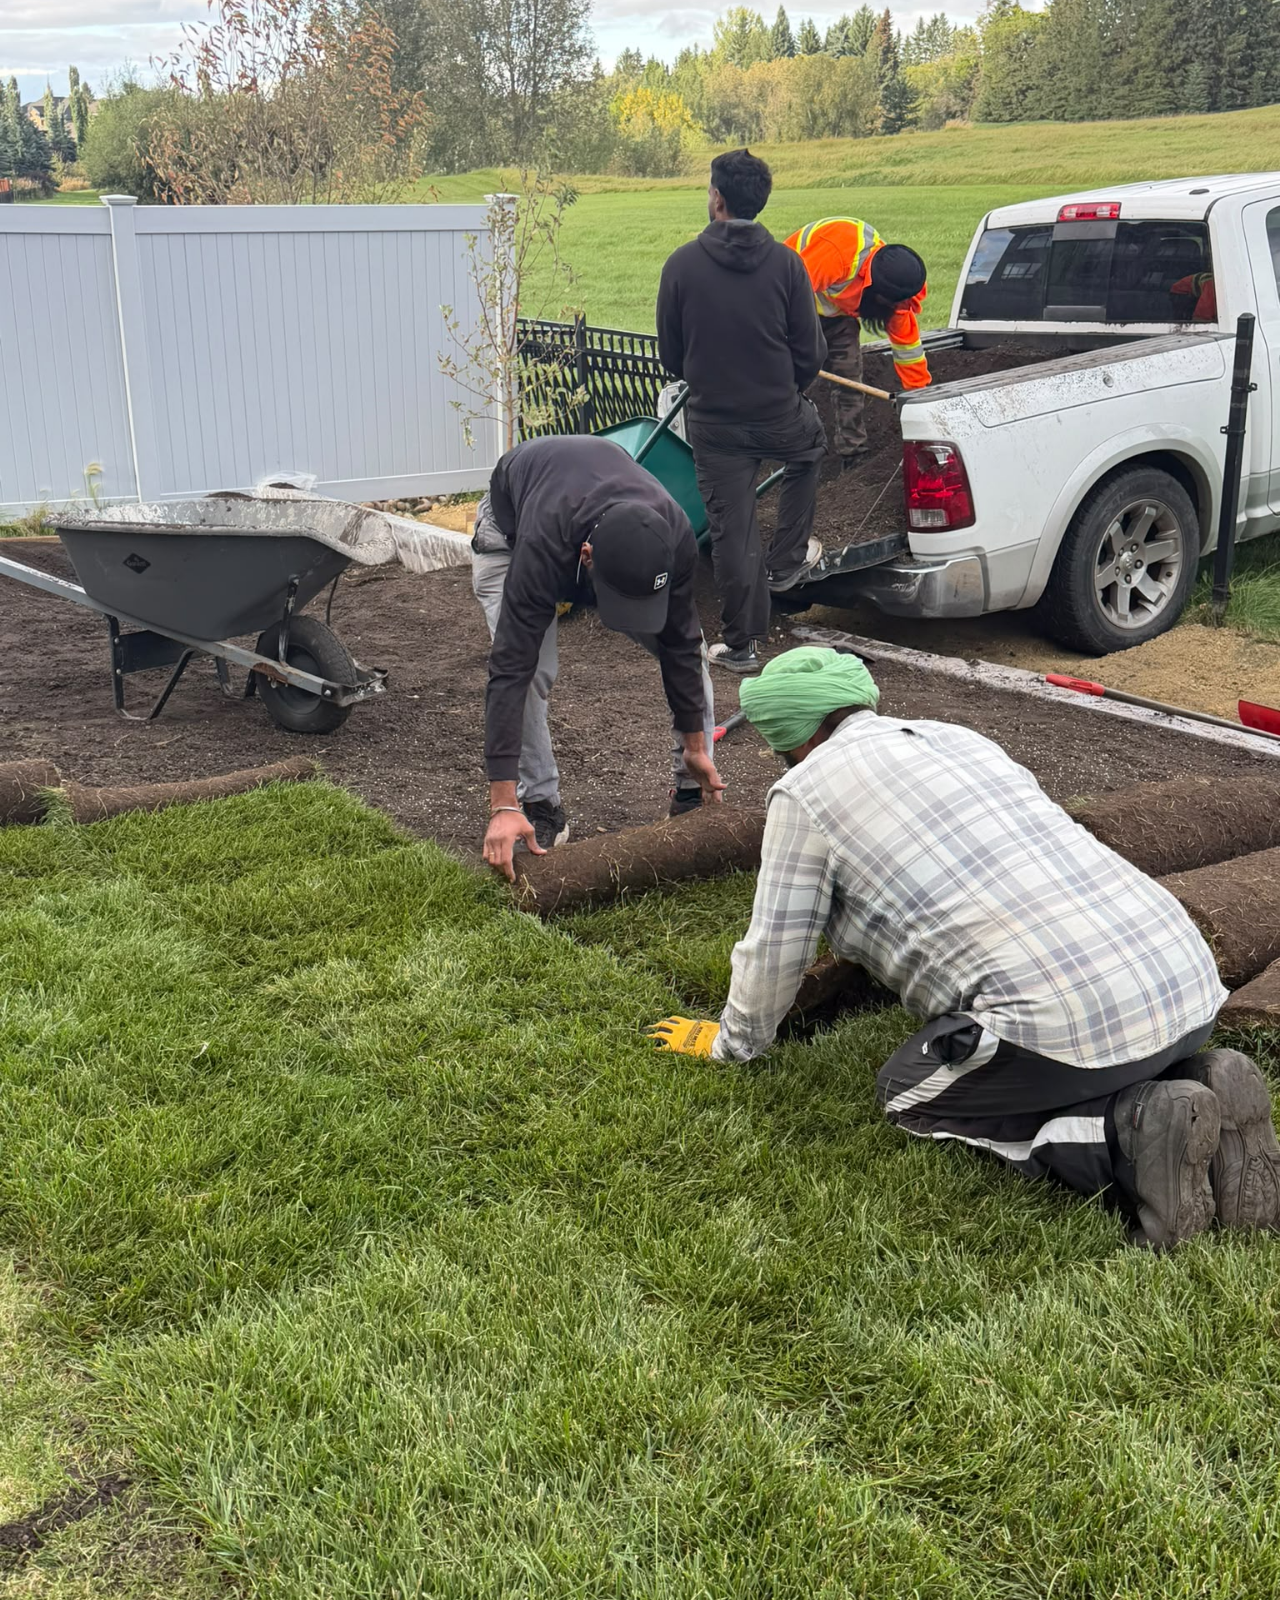
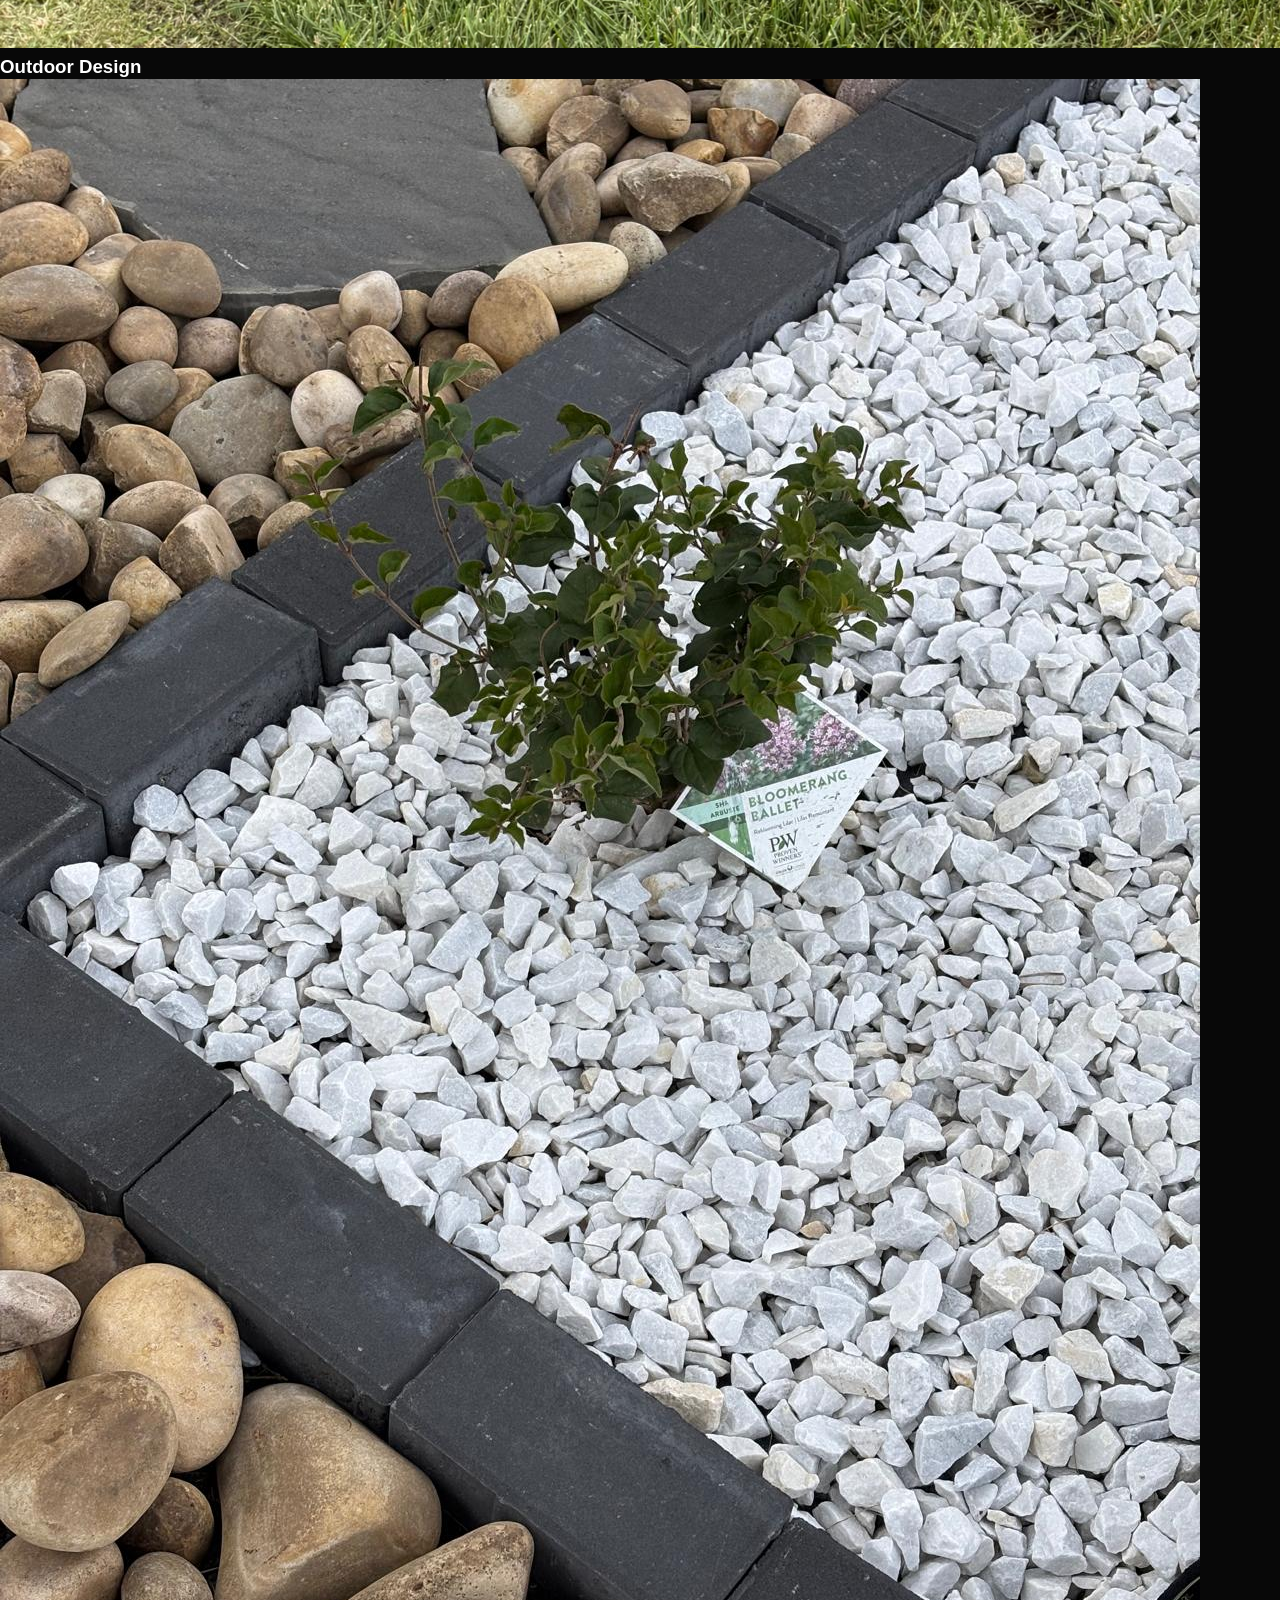
==== commit 5dcb4ed1: "Refactor index.html structure and content" ====
--- a/index.html
+++ b/index.html
@@ -148,27 +148,104 @@
 
 
 
-<!-- PROJECTS / PORTFOLIO SECTION -->
-<section class="projects section-padding" id="projects">
-    <div class="container">
-
-        <div class="section-heading">
-            <p class="gold-text">OUR PORTFOLIO</p>
-            <h2>Featured <span>Projects</span></h2>
-
-            <p>
-                Explore our completed construction and renovation projects.
-            </p>
-
-            <a href="gallery.html" class="gallery-button">
-                VIEW OUR PHOTO GALLERY →
-            </a>
-        </div>
-
-    </div>
-</section>
-
-
+
+<!-- FENCE PROJECTS -->
+
+<div class="gallery-item" data-category="fences">
+    <img src="images/fence1.jpeg" alt="Fence Project 1">
+    <h3>Fence Construction</h3>
+</div>
+
+<div class="gallery-item" data-category="fences">
+    <img src="images/fence2.jpeg" alt="Fence Project 2">
+    <h3>Custom Fence</h3>
+</div>
+
+<div class="gallery-item" data-category="fences">
+    <img src="images/fence5.jpeg" alt="Fence Project 5">
+    <h3>Fence Installation</h3>
+</div>
+
+<div class="gallery-item" data-category="fences">
+    <img src="images/fence6.jpeg" alt="Fence Project 6">
+    <h3>Fence Construction</h3>
+</div>
+
+<div class="gallery-item" data-category="fences">
+    <img src="images/fence7.jpeg" alt="Fence Project 7">
+    <h3>Custom Fence</h3>
+</div>
+
+
+<!-- LANDSCAPING PROJECTS -->
+
+<div class="gallery-item" data-category="landscaping">
+    <img src="images/landscaping1.jpeg" alt="Landscaping Project 1">
+    <h3>Landscaping</h3>
+</div>
+
+<div class="gallery-item" data-category="landscaping">
+    <img src="images/landscaping2.jpeg" alt="Landscaping Project 2">
+    <h3>Landscape Design</h3>
+</div>
+
+<div class="gallery-item" data-category="landscaping">
+    <img src="images/landscaping3.jpeg" alt="Landscaping Project 3">
+    <h3>Landscaping Project</h3>
+</div>
+
+<div class="gallery-item" data-category="landscaping">
+    <img src="images/landscaping4.jpeg" alt="Landscaping Project 4">
+    <h3>Outdoor Design</h3>
+</div>
+
+<div class="gallery-item" data-category="landscaping">
+    <img src="images/landscaping5.jpeg" alt="Landscaping Project 5">
+    <h3>Landscape Development</h3>
+</div>
+
+<div class="gallery-item" data-category="landscaping">
+    <img src="images/landscaping7.jpeg" alt="Landscaping Project 7">
+    <h3>Landscaping</h3>
+</div>
+
+
+<!-- CUSTOM DOOR PROJECTS -->
+
+<div class="gallery-item" data-category="doors">
+    <img src="images/door1.jpeg" alt="Custom Door Project 1">
+    <h3>Custom Doors</h3>
+</div>
+
+<div class="gallery-item" data-category="doors">
+    <img src="images/door2.jpeg" alt="Custom Door Project 2">
+    <h3>Door Installation</h3>
+</div>
+
+<div class="gallery-item" data-category="doors">
+    <img src="images/door3.jpeg" alt="Custom Door Project 3">
+    <h3>Custom Door Project</h3>
+</div>
+
+<div class="gallery-item" data-category="doors">
+    <img src="images/door4.jpeg" alt="Custom Door Project 4">
+    <h3>Door Design</h3>
+</div>
+
+<div class="gallery-item" data-category="doors">
+    <img src="images/door5.jpeg" alt="Custom Door Project 5">
+    <h3>Custom Doors</h3>
+</div>
+
+<div class="gallery-item" data-category="doors">
+    <img src="images/door6.jpeg" alt="Custom Door Project 6">
+    <h3>Door Installation</h3>
+</div>
+
+<div class="gallery-item" data-category="doors">
+    <img src="images/door9.jpeg" alt="Custom Door Project 9">
+    <h3>Custom Door</h3>
+</div>
     <!-- REVIEWS SECTION -->
     <section class="reviews section-padding" id="reviews">
 
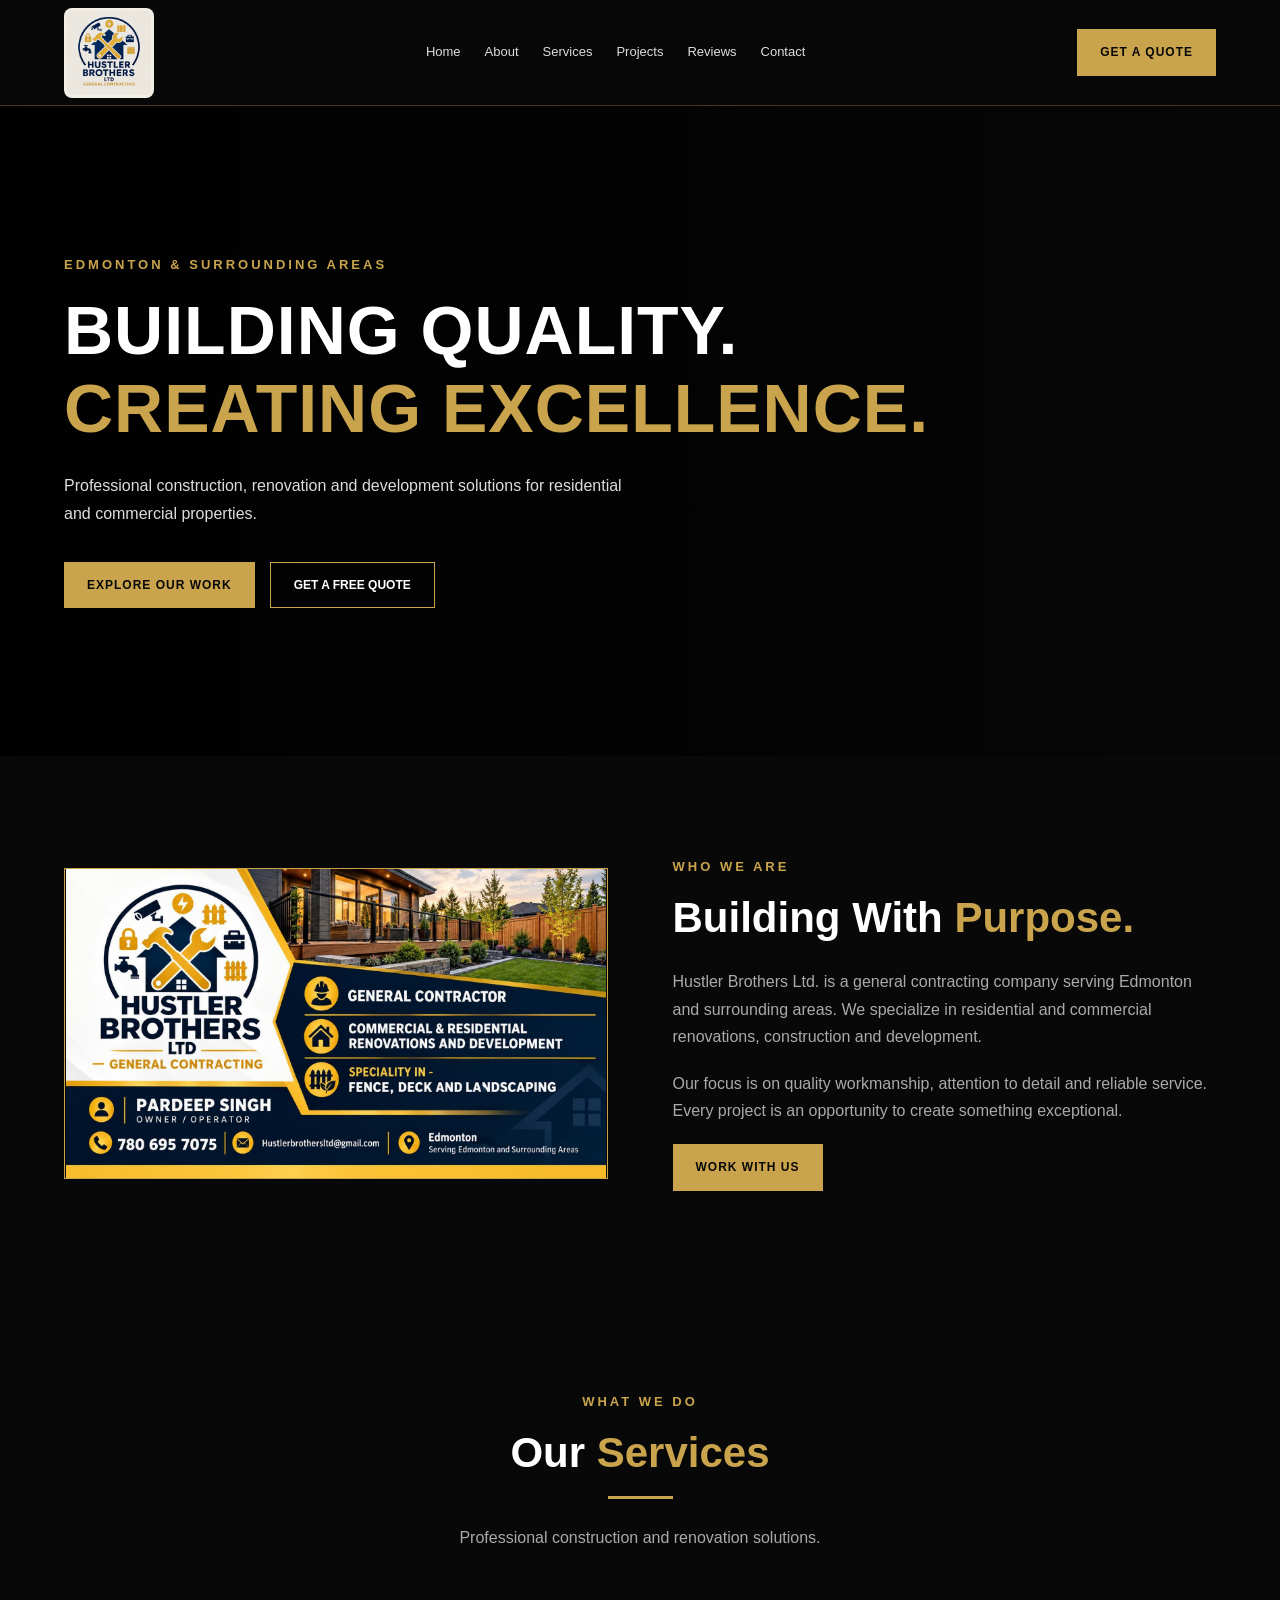
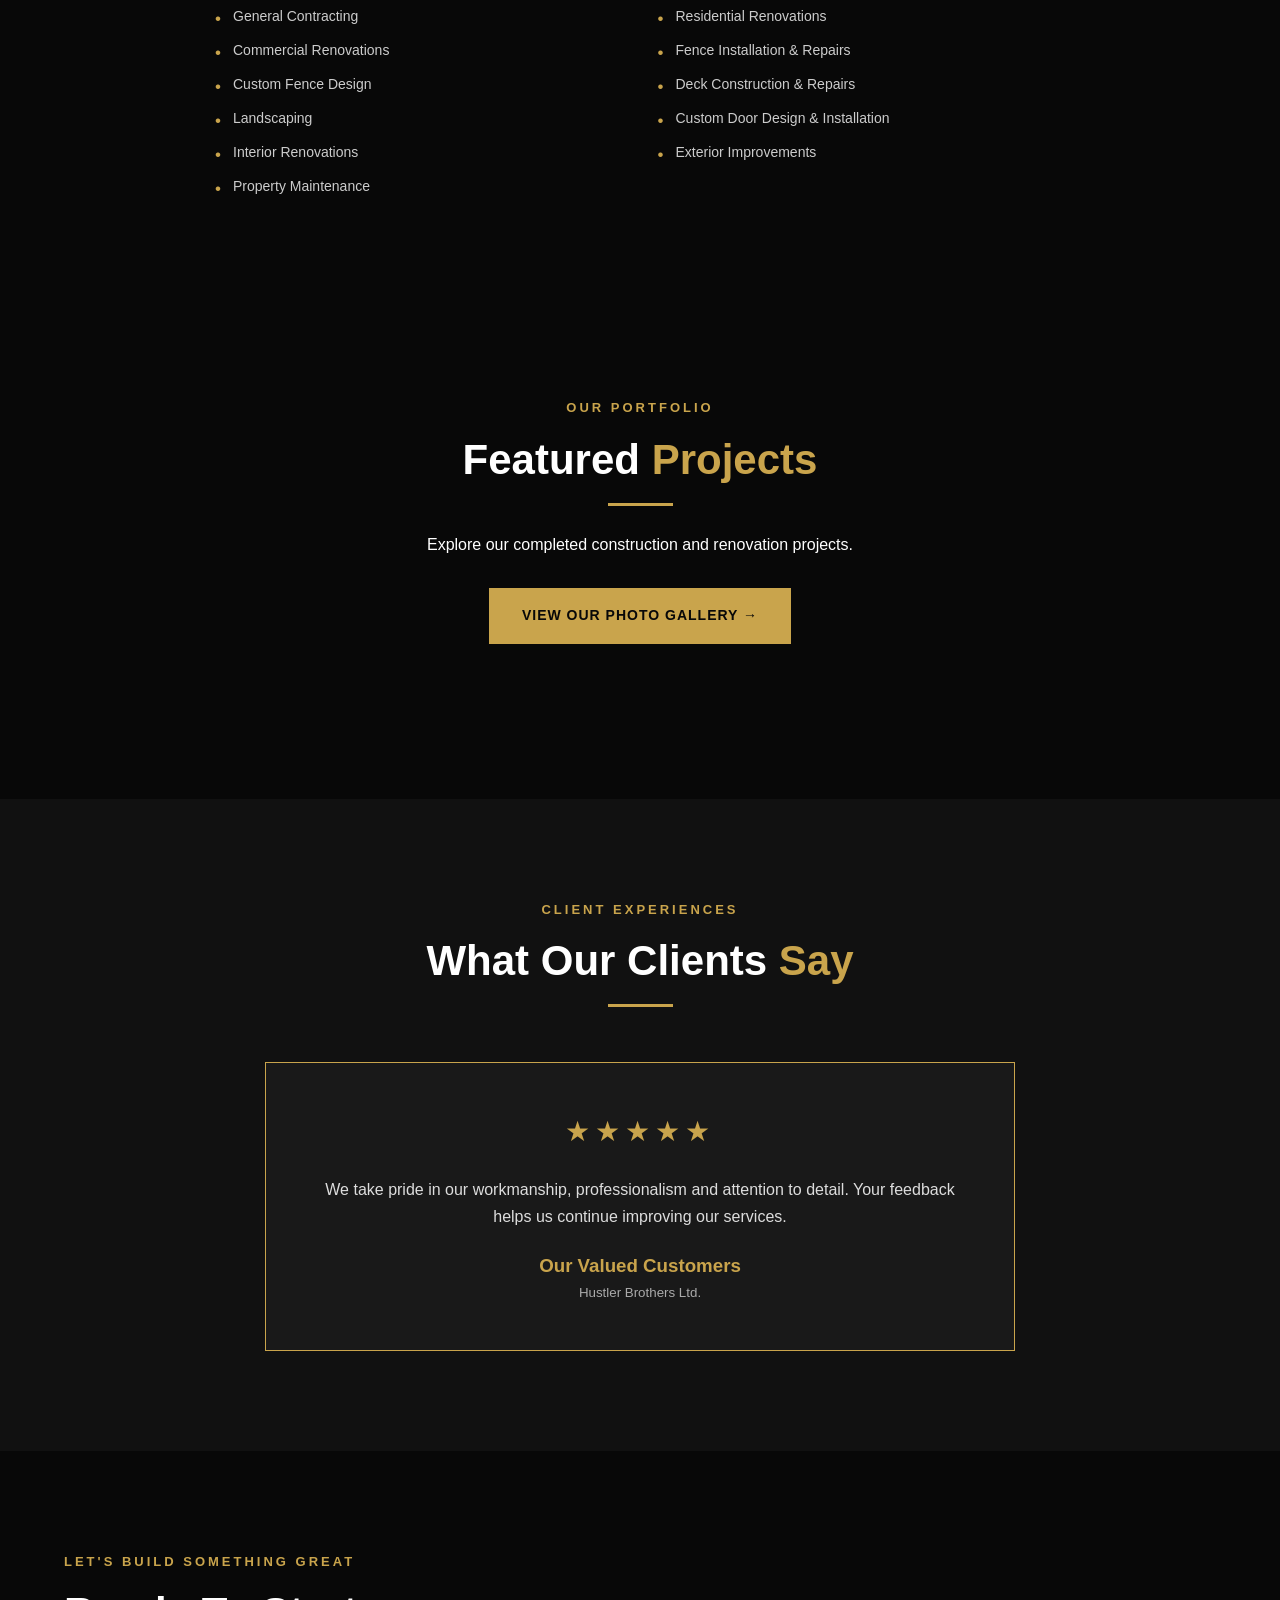
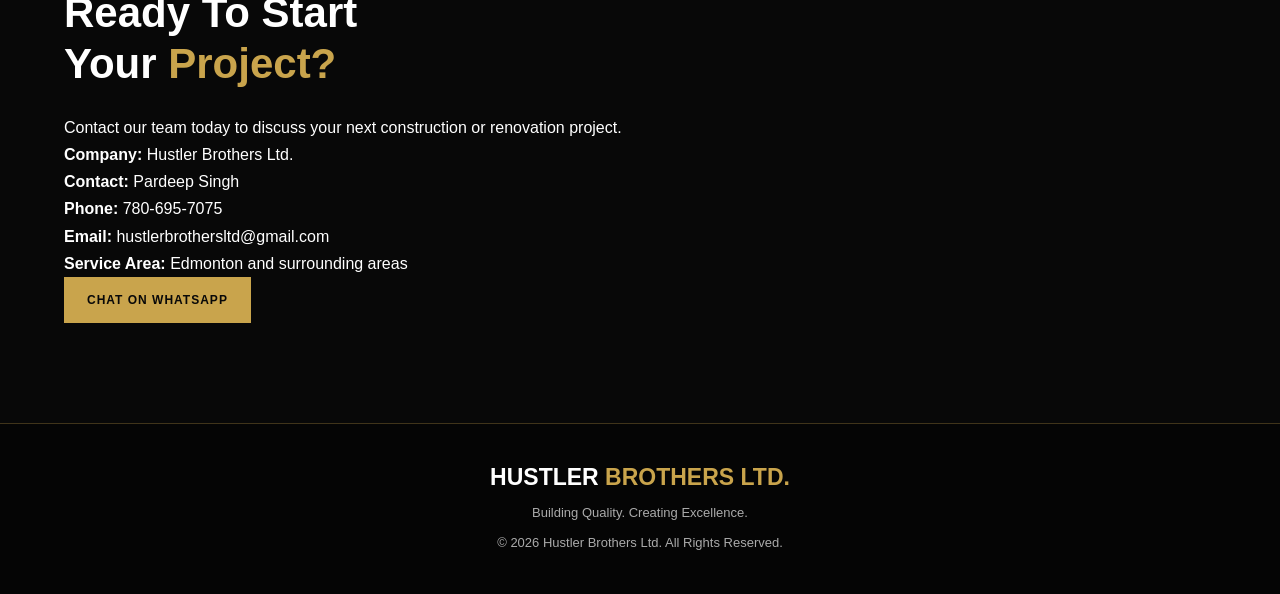
==== commit 7e11c17b: "Refactor index.html structure and content" ====
--- a/index.html
+++ b/index.html
@@ -121,131 +121,63 @@
     </section>
 
 
-    <!-- SERVICES SECTION -->
-   
-<div class="services-list">
-
-    <ul>
-        <li>General Contracting</li>
-        <li>Residential Renovations</li>
-        <li>Commercial Renovations</li>
-        <li>Fence Installation & Repairs</li>
-        <li>Custom Fence Design</li>
-        <li>Deck Construction & Repairs</li>
-        <li>Landscaping</li>
-        <li>Custom Door Design & Installation</li>
-        <li>Interior Renovations</li>
-        <li>Exterior Improvements</li>
-        <li>Property Maintenance</li>
-    </ul>
-
-</div>
-
-</div>
+ 
+<!-- SERVICES SECTION -->
+<section class="services section-padding" id="services">
+
+    <div class="container">
+
+        <div class="section-heading">
+            <p class="gold-text">WHAT WE DO</p>
+            <h2>Our <span>Services</span></h2>
+            <p>Professional construction and renovation solutions.</p>
+        </div>
+
+        <div class="services-list">
+            <ul>
+                <li>General Contracting</li>
+                <li>Residential Renovations</li>
+                <li>Commercial Renovations</li>
+                <li>Fence Installation & Repairs</li>
+                <li>Custom Fence Design</li>
+                <li>Deck Construction & Repairs</li>
+                <li>Landscaping</li>
+                <li>Custom Door Design & Installation</li>
+                <li>Interior Renovations</li>
+                <li>Exterior Improvements</li>
+                <li>Property Maintenance</li>
+            </ul>
+        </div>
+
+    </div>
 
 </section>
 
 
-
-
-
-<!-- FENCE PROJECTS -->
-
-<div class="gallery-item" data-category="fences">
-    <img src="images/fence1.jpeg" alt="Fence Project 1">
-    <h3>Fence Construction</h3>
-</div>
-
-<div class="gallery-item" data-category="fences">
-    <img src="images/fence2.jpeg" alt="Fence Project 2">
-    <h3>Custom Fence</h3>
-</div>
-
-<div class="gallery-item" data-category="fences">
-    <img src="images/fence5.jpeg" alt="Fence Project 5">
-    <h3>Fence Installation</h3>
-</div>
-
-<div class="gallery-item" data-category="fences">
-    <img src="images/fence6.jpeg" alt="Fence Project 6">
-    <h3>Fence Construction</h3>
-</div>
-
-<div class="gallery-item" data-category="fences">
-    <img src="images/fence7.jpeg" alt="Fence Project 7">
-    <h3>Custom Fence</h3>
-</div>
-
-
-<!-- LANDSCAPING PROJECTS -->
-
-<div class="gallery-item" data-category="landscaping">
-    <img src="images/landscaping1.jpeg" alt="Landscaping Project 1">
-    <h3>Landscaping</h3>
-</div>
-
-<div class="gallery-item" data-category="landscaping">
-    <img src="images/landscaping2.jpeg" alt="Landscaping Project 2">
-    <h3>Landscape Design</h3>
-</div>
-
-<div class="gallery-item" data-category="landscaping">
-    <img src="images/landscaping3.jpeg" alt="Landscaping Project 3">
-    <h3>Landscaping Project</h3>
-</div>
-
-<div class="gallery-item" data-category="landscaping">
-    <img src="images/landscaping4.jpeg" alt="Landscaping Project 4">
-    <h3>Outdoor Design</h3>
-</div>
-
-<div class="gallery-item" data-category="landscaping">
-    <img src="images/landscaping5.jpeg" alt="Landscaping Project 5">
-    <h3>Landscape Development</h3>
-</div>
-
-<div class="gallery-item" data-category="landscaping">
-    <img src="images/landscaping7.jpeg" alt="Landscaping Project 7">
-    <h3>Landscaping</h3>
-</div>
-
-
-<!-- CUSTOM DOOR PROJECTS -->
-
-<div class="gallery-item" data-category="doors">
-    <img src="images/door1.jpeg" alt="Custom Door Project 1">
-    <h3>Custom Doors</h3>
-</div>
-
-<div class="gallery-item" data-category="doors">
-    <img src="images/door2.jpeg" alt="Custom Door Project 2">
-    <h3>Door Installation</h3>
-</div>
-
-<div class="gallery-item" data-category="doors">
-    <img src="images/door3.jpeg" alt="Custom Door Project 3">
-    <h3>Custom Door Project</h3>
-</div>
-
-<div class="gallery-item" data-category="doors">
-    <img src="images/door4.jpeg" alt="Custom Door Project 4">
-    <h3>Door Design</h3>
-</div>
-
-<div class="gallery-item" data-category="doors">
-    <img src="images/door5.jpeg" alt="Custom Door Project 5">
-    <h3>Custom Doors</h3>
-</div>
-
-<div class="gallery-item" data-category="doors">
-    <img src="images/door6.jpeg" alt="Custom Door Project 6">
-    <h3>Door Installation</h3>
-</div>
-
-<div class="gallery-item" data-category="doors">
-    <img src="images/door9.jpeg" alt="Custom Door Project 9">
-    <h3>Custom Door</h3>
-</div>
+<!-- PROJECTS / PORTFOLIO SECTION -->
+<section class="projects section-padding" id="projects">
+
+    <div class="container">
+
+        <div class="section-heading">
+
+            <p class="gold-text">OUR PORTFOLIO</p>
+
+            <h2>Featured <span>Projects</span></h2>
+
+            <p>
+                Explore our completed construction and renovation projects.
+            </p>
+
+            <a href="gallery.html" class="gallery-button">
+                VIEW OUR PHOTO GALLERY →
+            </a>
+
+        </div>
+
+    </div>
+
+</section>
     <!-- REVIEWS SECTION -->
     <section class="reviews section-padding" id="reviews">
 
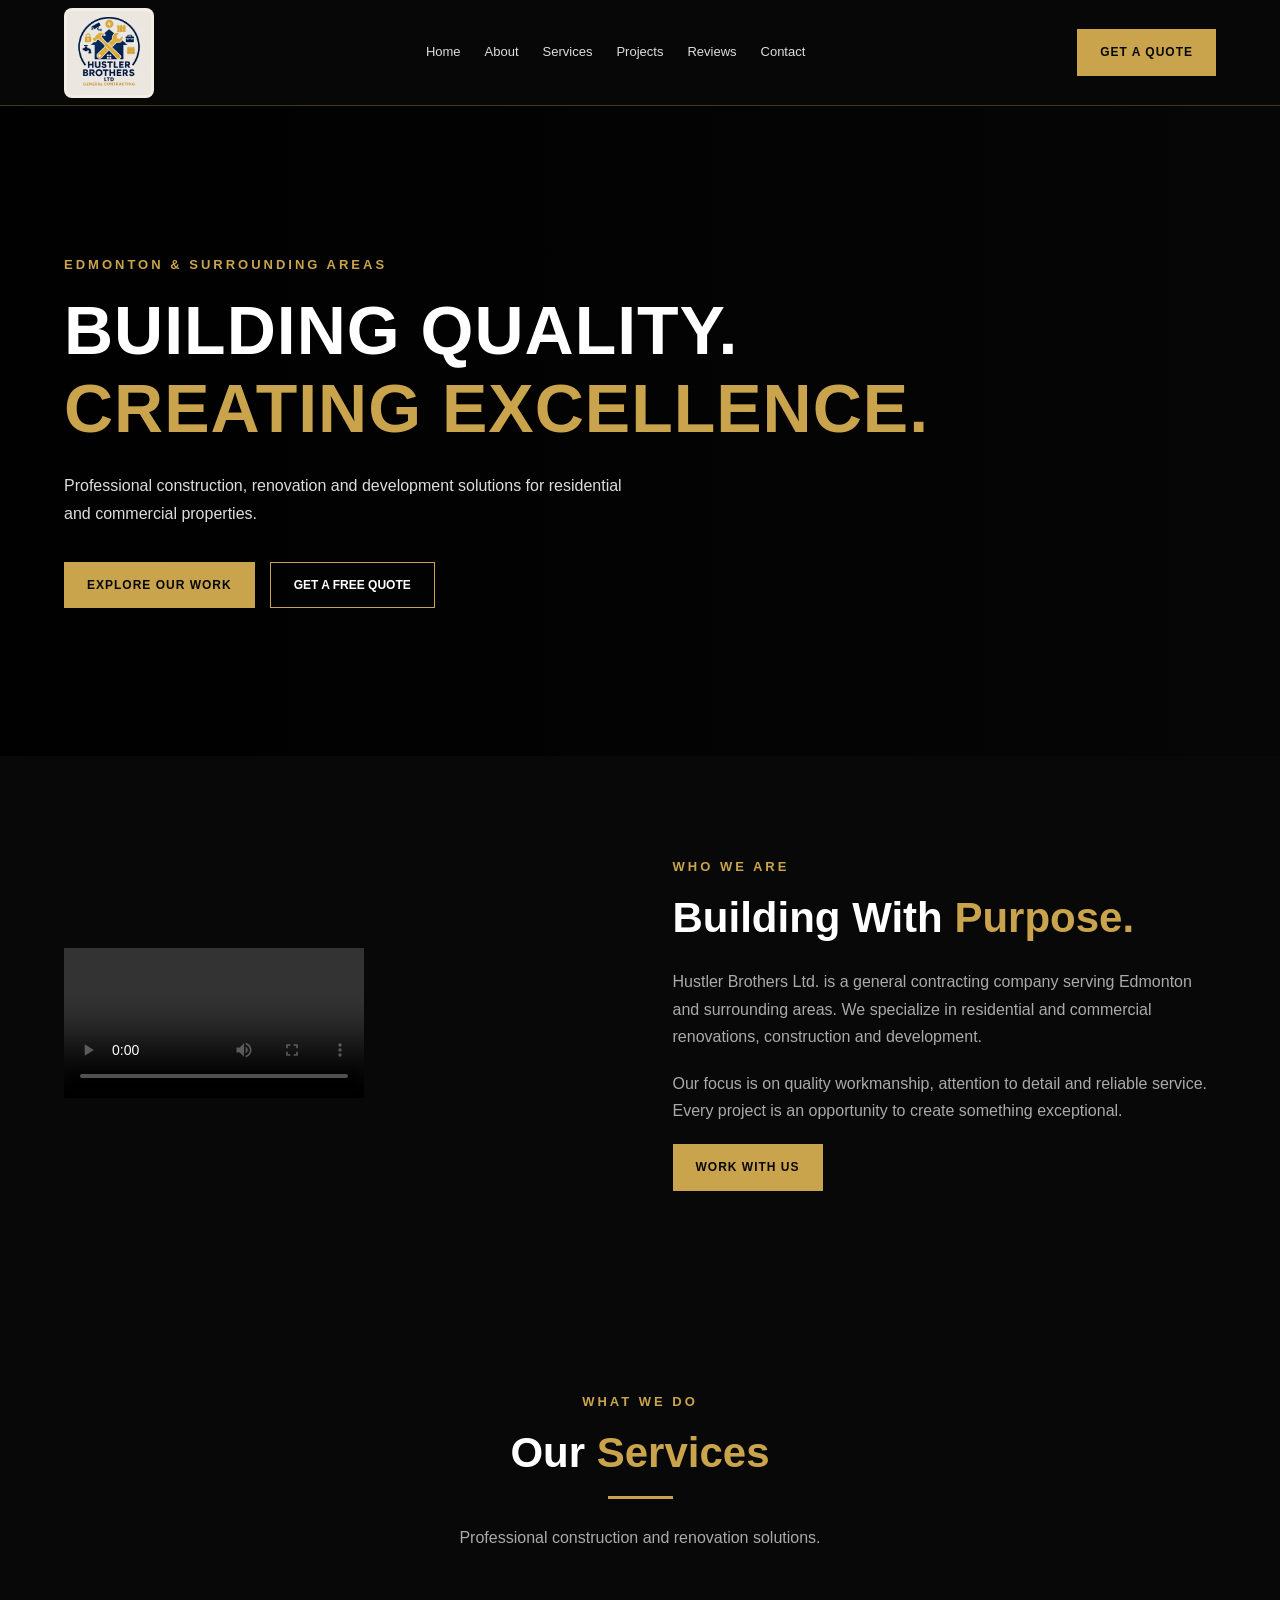
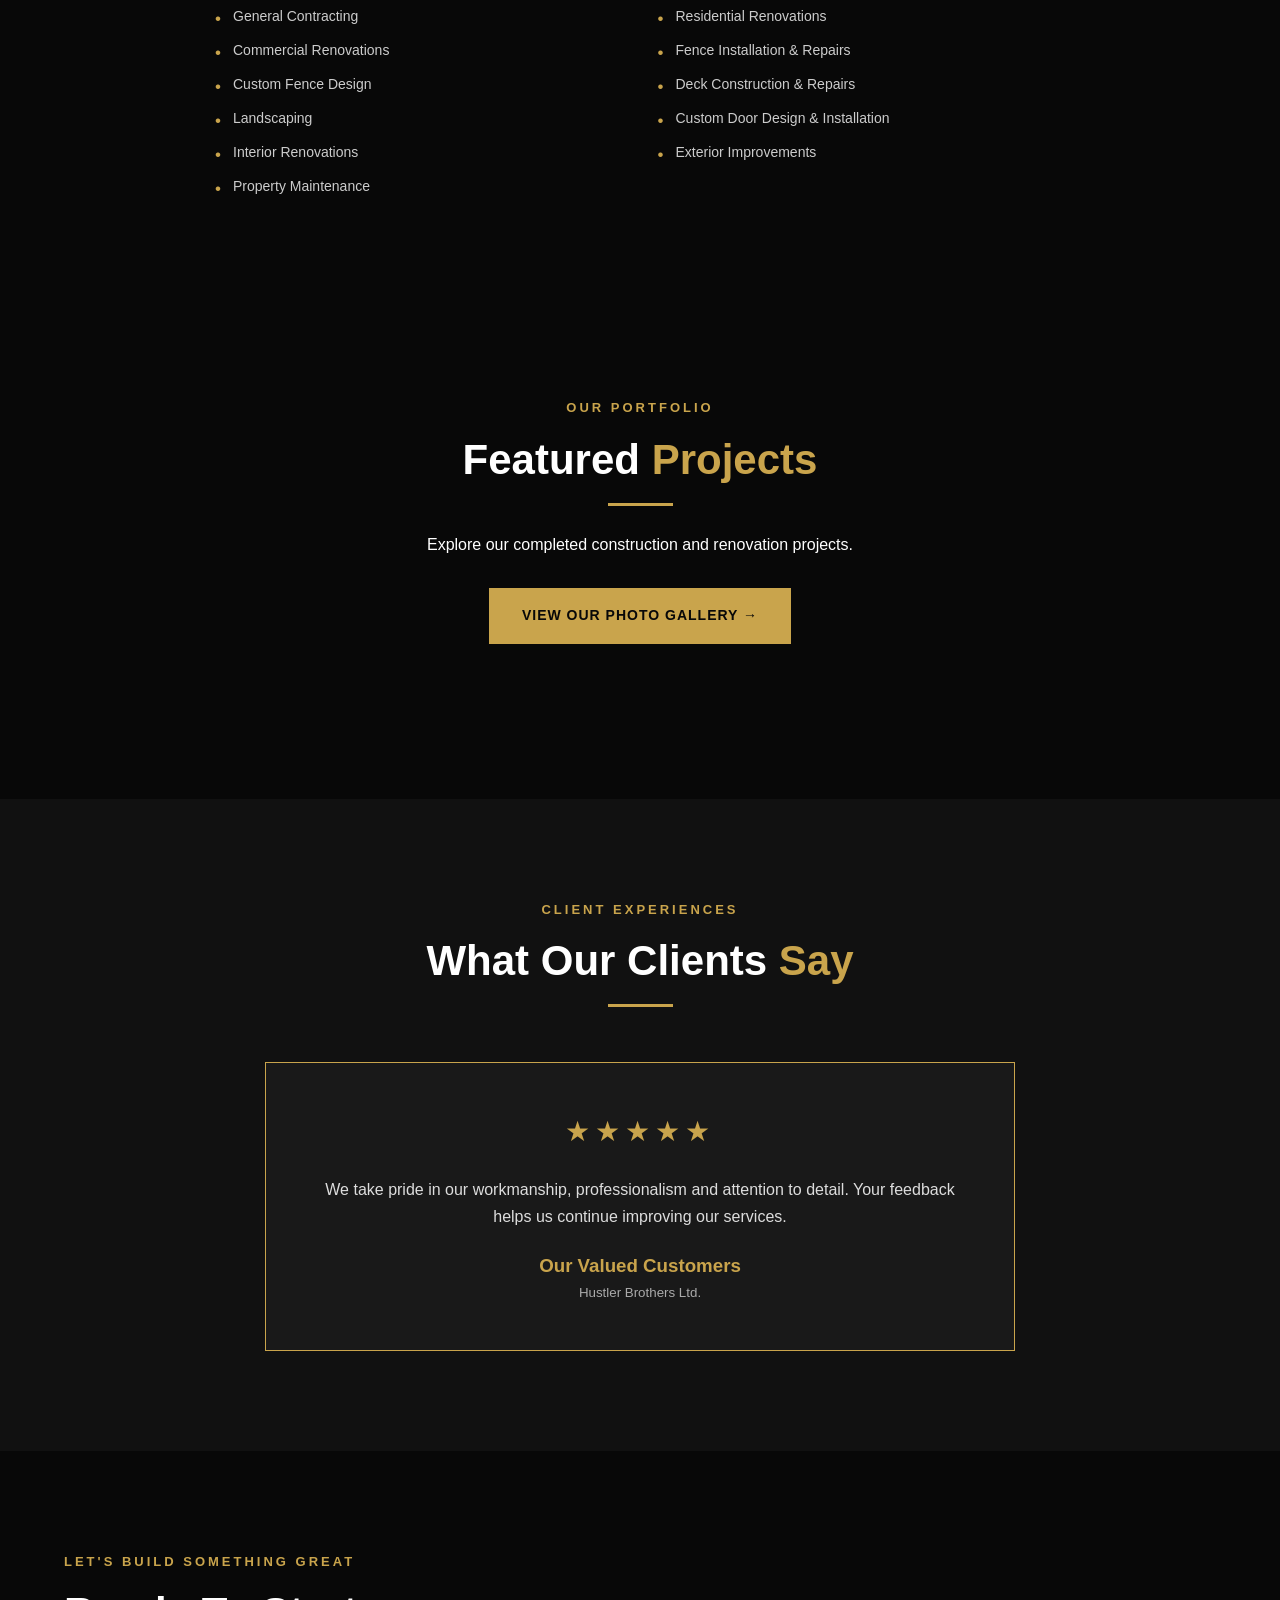
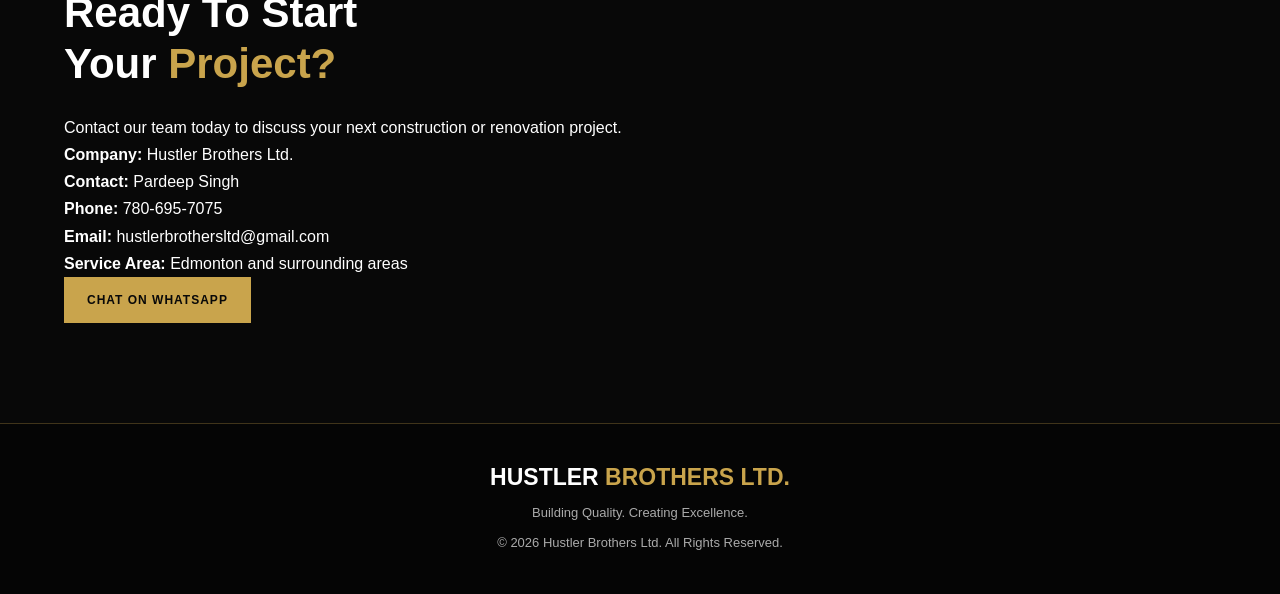
==== commit 0f142f09: "Update index.html" ====
--- a/index.html
+++ b/index.html
@@ -83,10 +83,9 @@
 
         <div class="container about-grid">
 
-            <div class="about-image">
-                <img src="images/about.jpg"
-                     alt="Hustler Brothers Ltd. Construction Project">
-            </div>
+          <video class="about-video" controls playsinline preload="metadata">
+    <source src="images/fence3.mp4" type="video/mp4">
+</video>
 
             <div class="about-content">
 
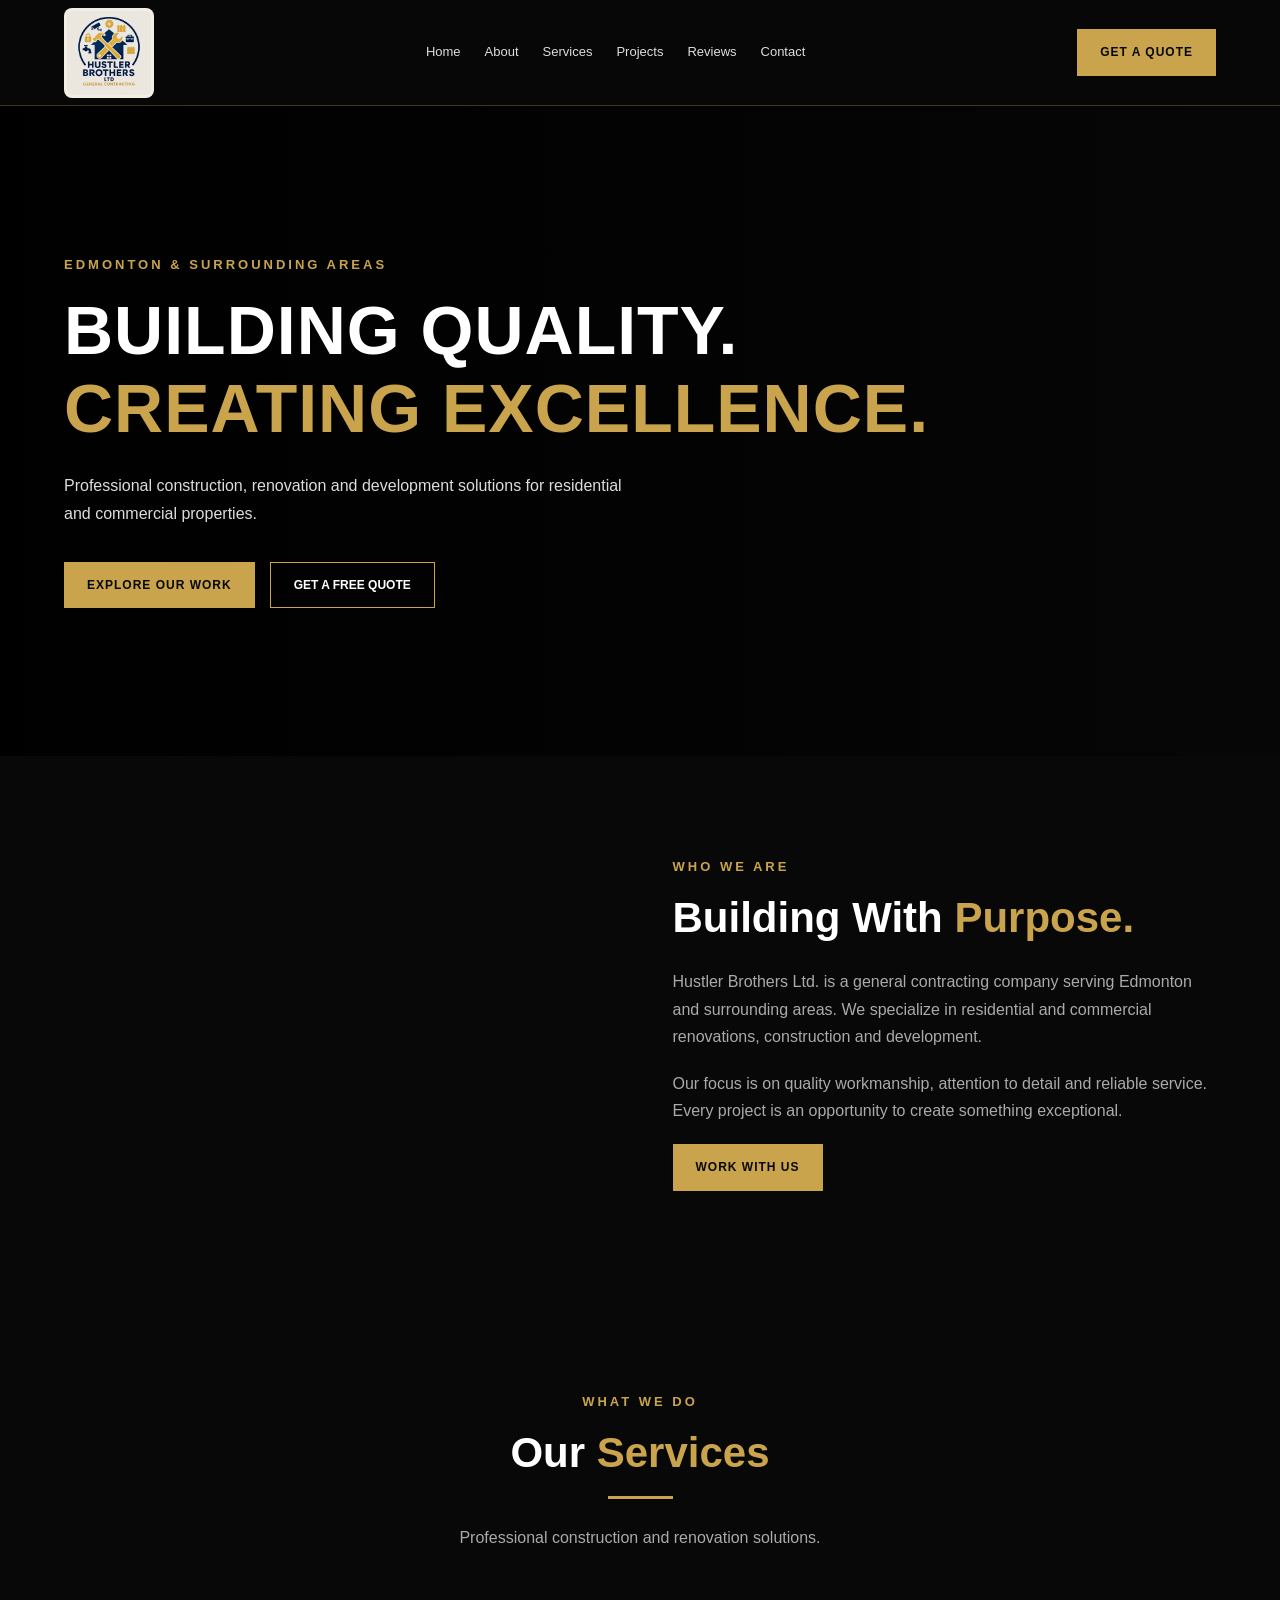
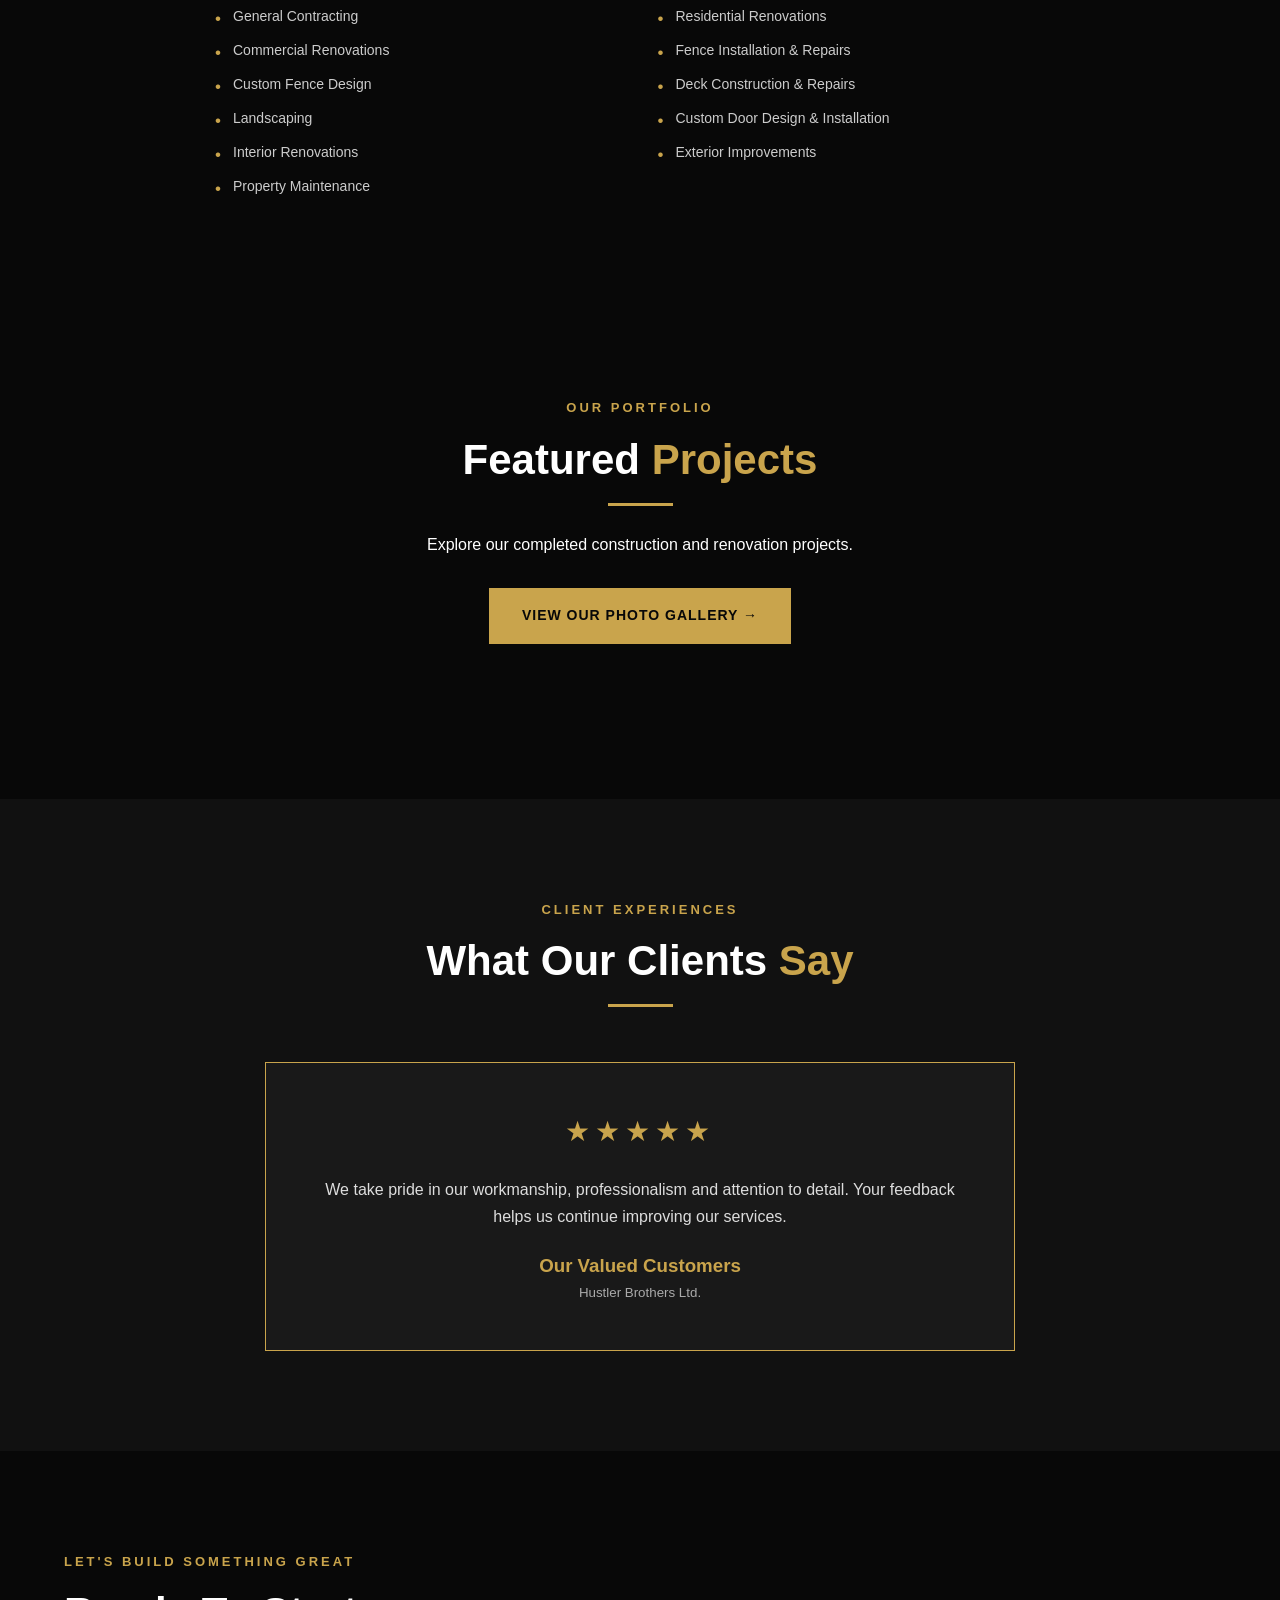
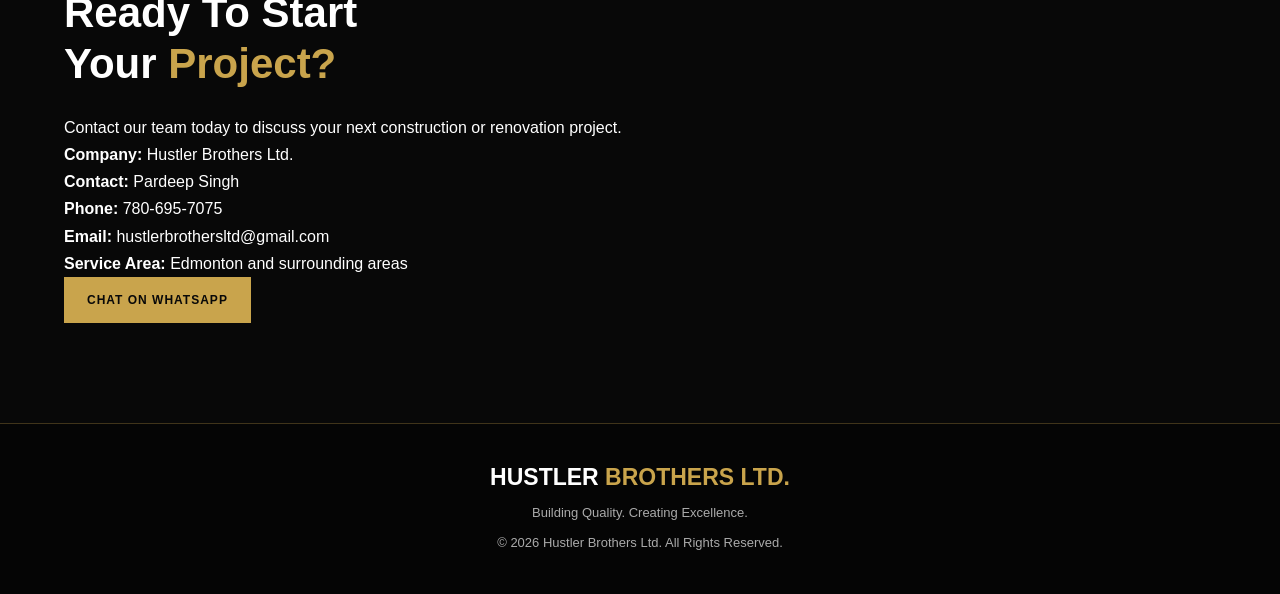
==== commit 8ce422b4: "Update index.html" ====
--- a/index.html
+++ b/index.html
@@ -83,8 +83,9 @@
 
         <div class="container about-grid">
 
-          <video class="about-video" controls playsinline preload="metadata">
+       <video class="about-video" autoplay muted loop playsinline preload="auto">
     <source src="images/fence3.mp4" type="video/mp4">
+    Your browser does not support video playback.
 </video>
 
             <div class="about-content">
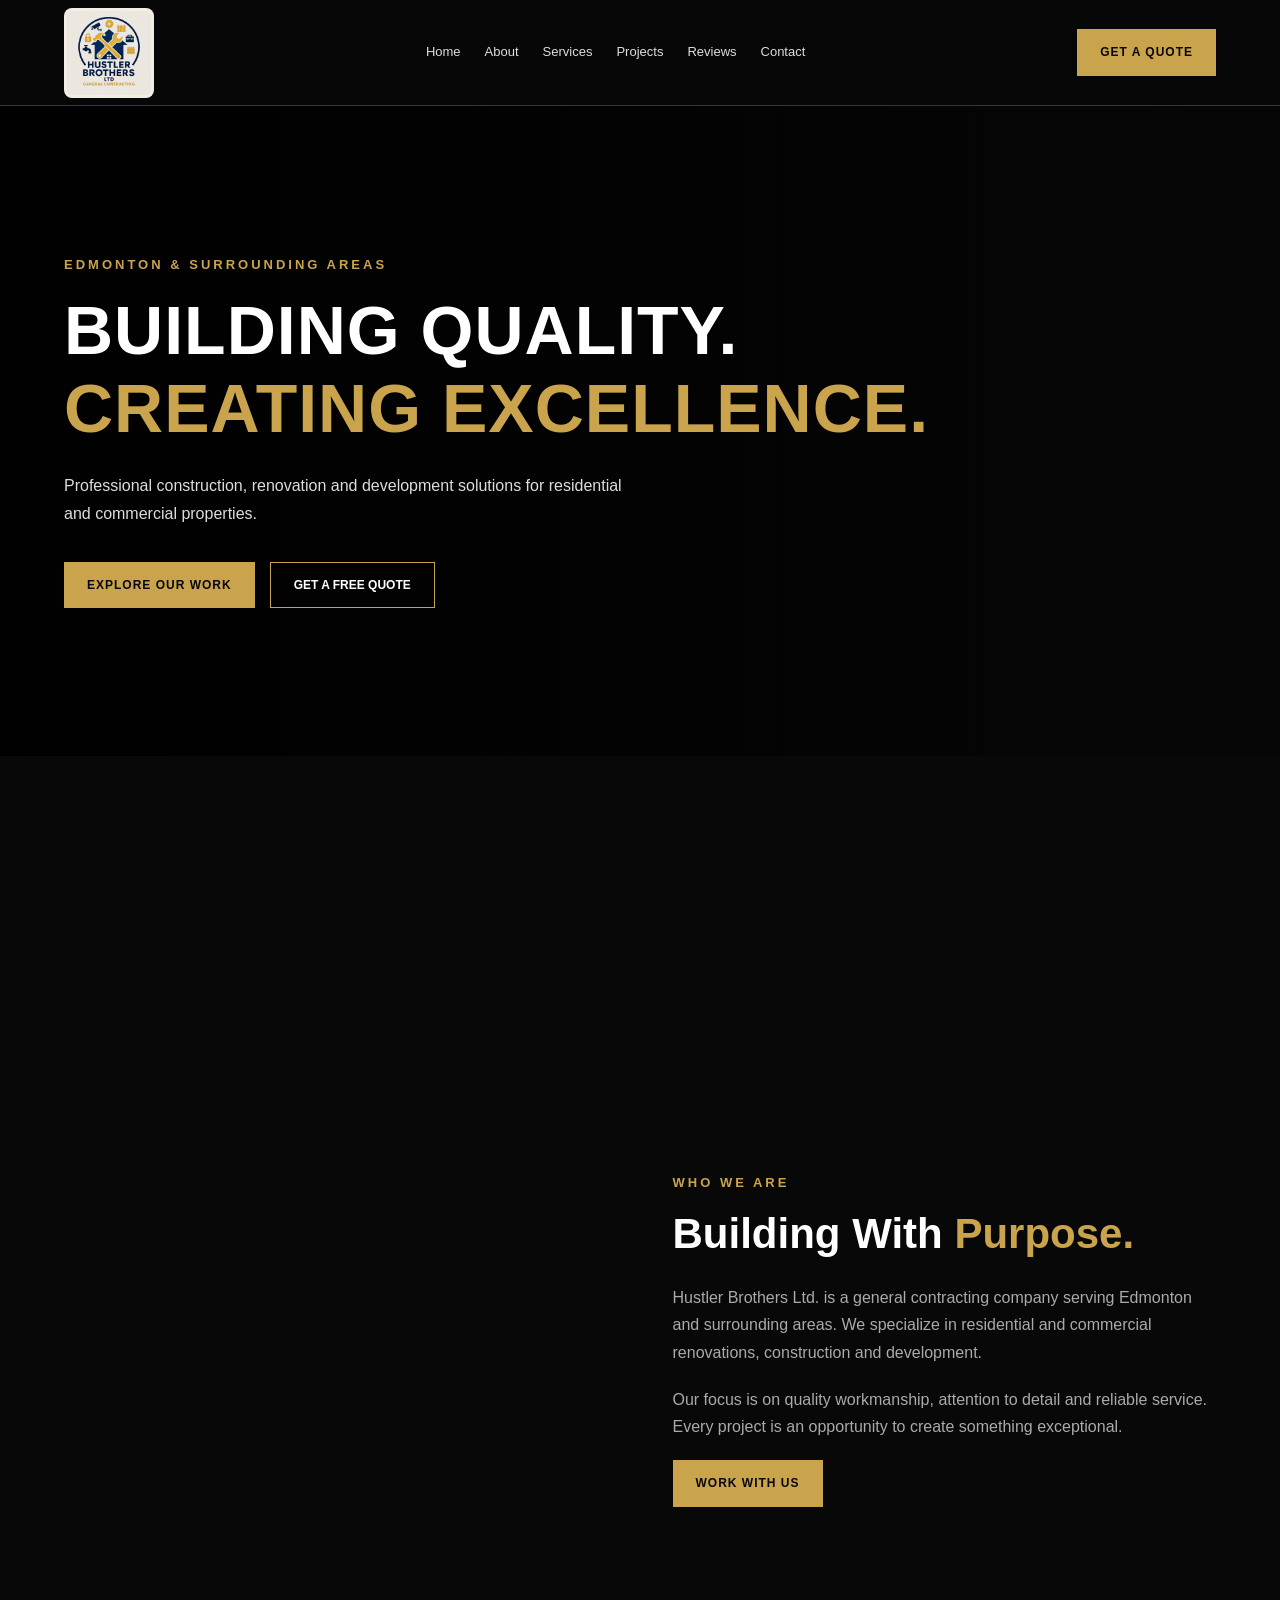
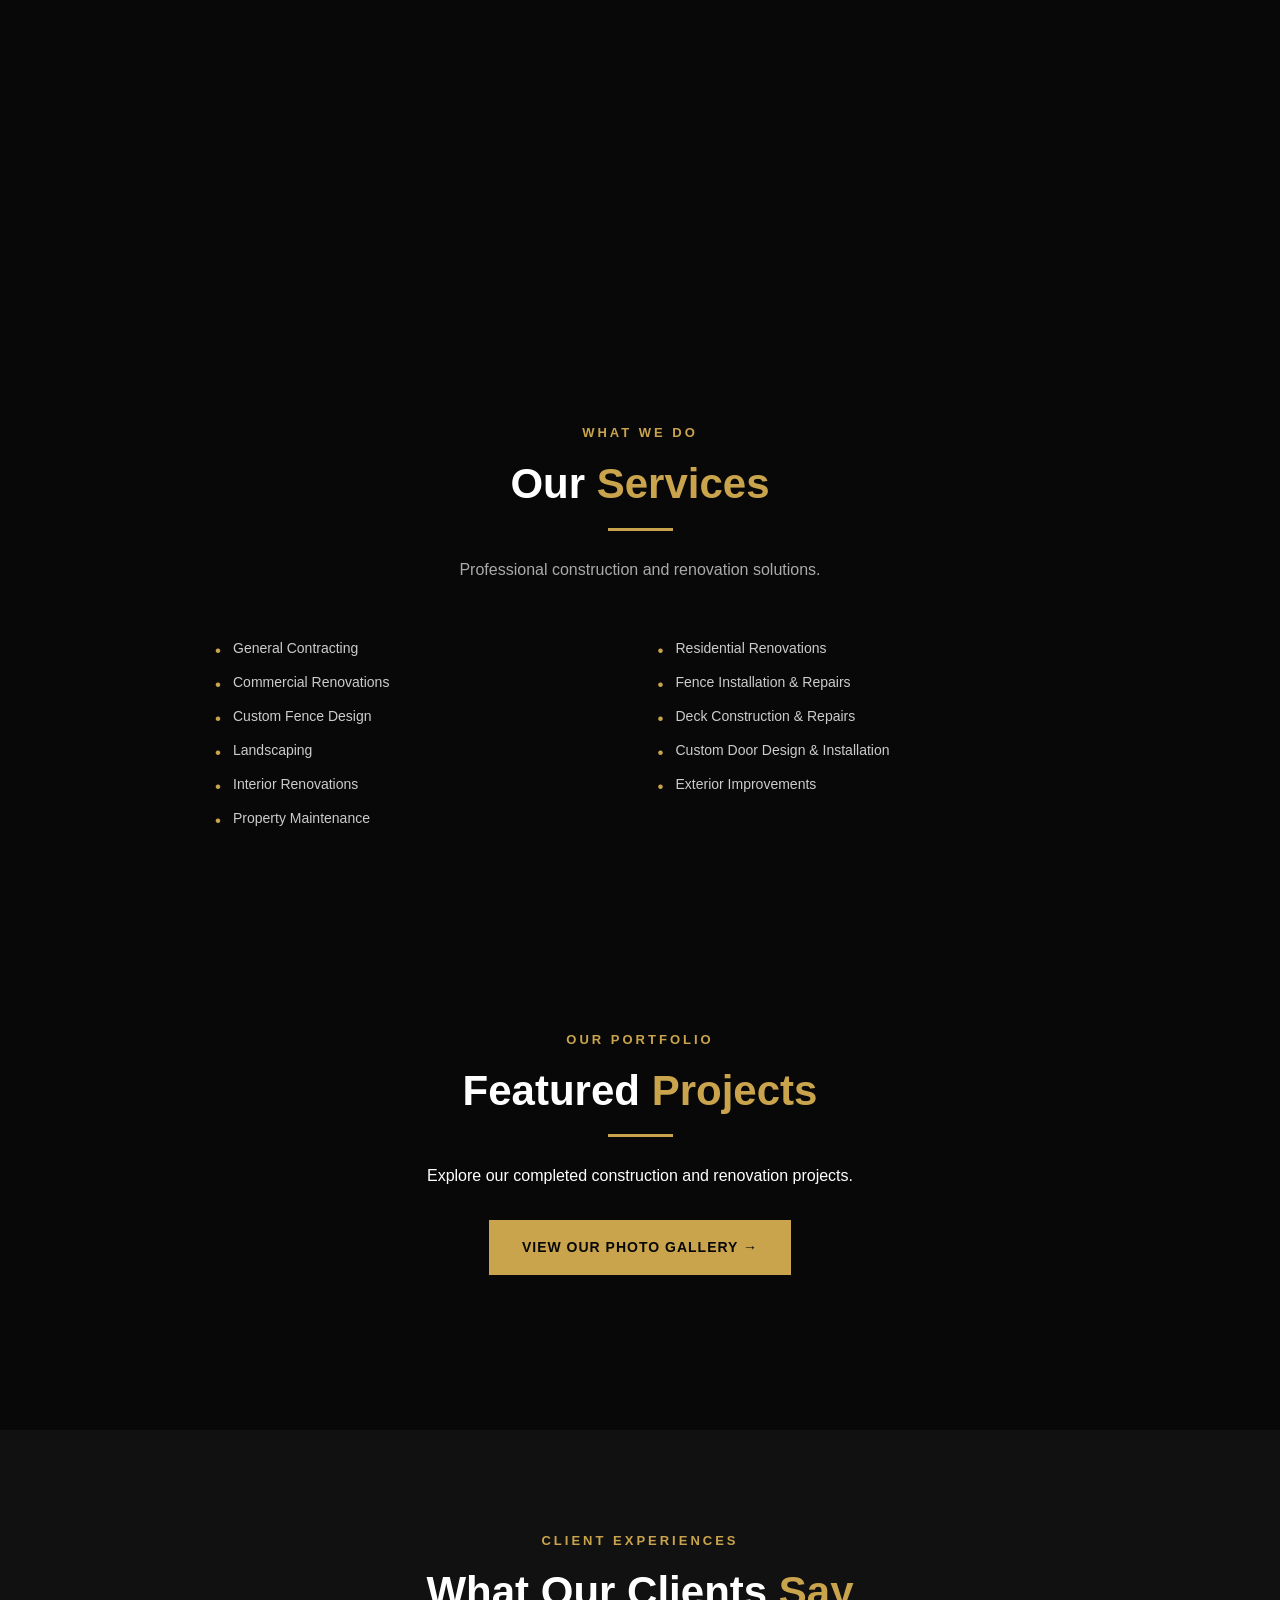
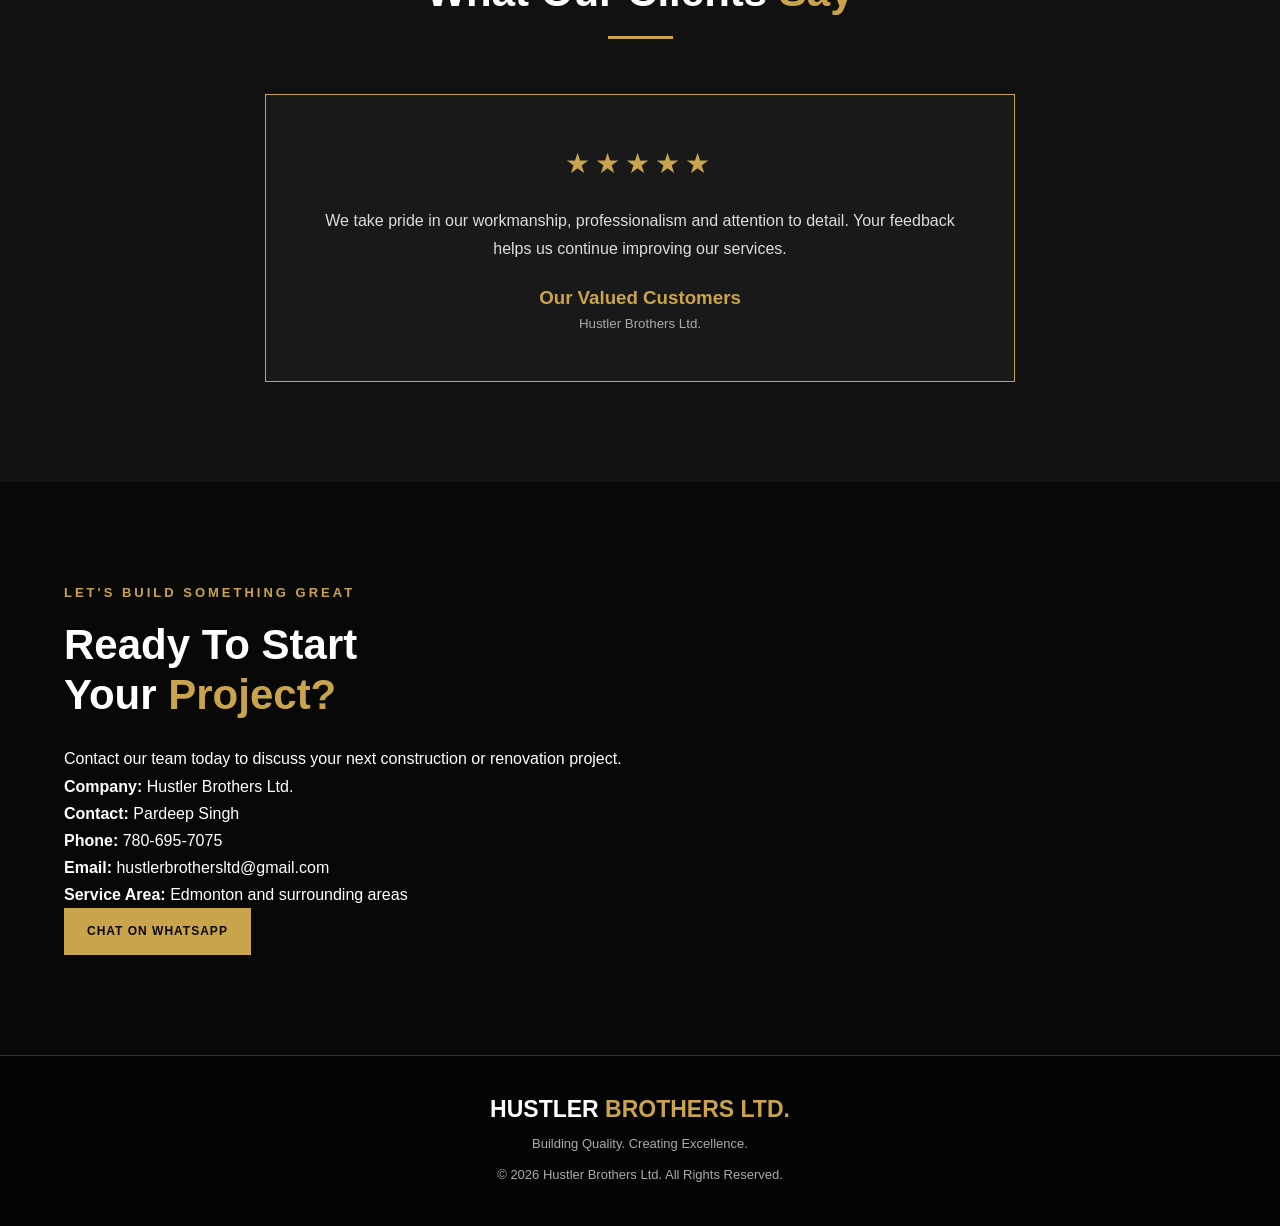
==== commit d2cac633: "Add favicon and fix HTML structure Added favicon link and ensured proper HTML structure." ====
--- a/index.html
+++ b/index.html
@@ -2,6 +2,7 @@
 <!DOCTYPE html>
 <html lang="en">
 <head>
+    <link rel="icon" type="image/jpeg" href="/images/logo.jpg">
     <meta charset="UTF-8">
     <meta name="viewport" content="width=device-width, initial-scale=1.0">
 
--- a/style.css
+++ b/style.css
@@ -506,3 +506,26 @@
         bottom: 15px;
     }
 }
+/* RESPONSIVE ABOUT VIDEO */
+
+.about-video {
+    display: block;
+    width: 100%;
+    max-width: 100%;
+    aspect-ratio: 9 / 16;
+    height: auto;
+    object-fit: cover;
+    object-position: center;
+    margin: 0 auto;
+    border-radius: 10px;
+    box-sizing: border-box;
+}
+}
+/* White background behind company logo on mobile only */
+@media (max-width: 768px) {
+    .logo img {
+        background-color: #ffffff;
+        padding: 6px;
+        border-radius: 5px;
+    }
+}
